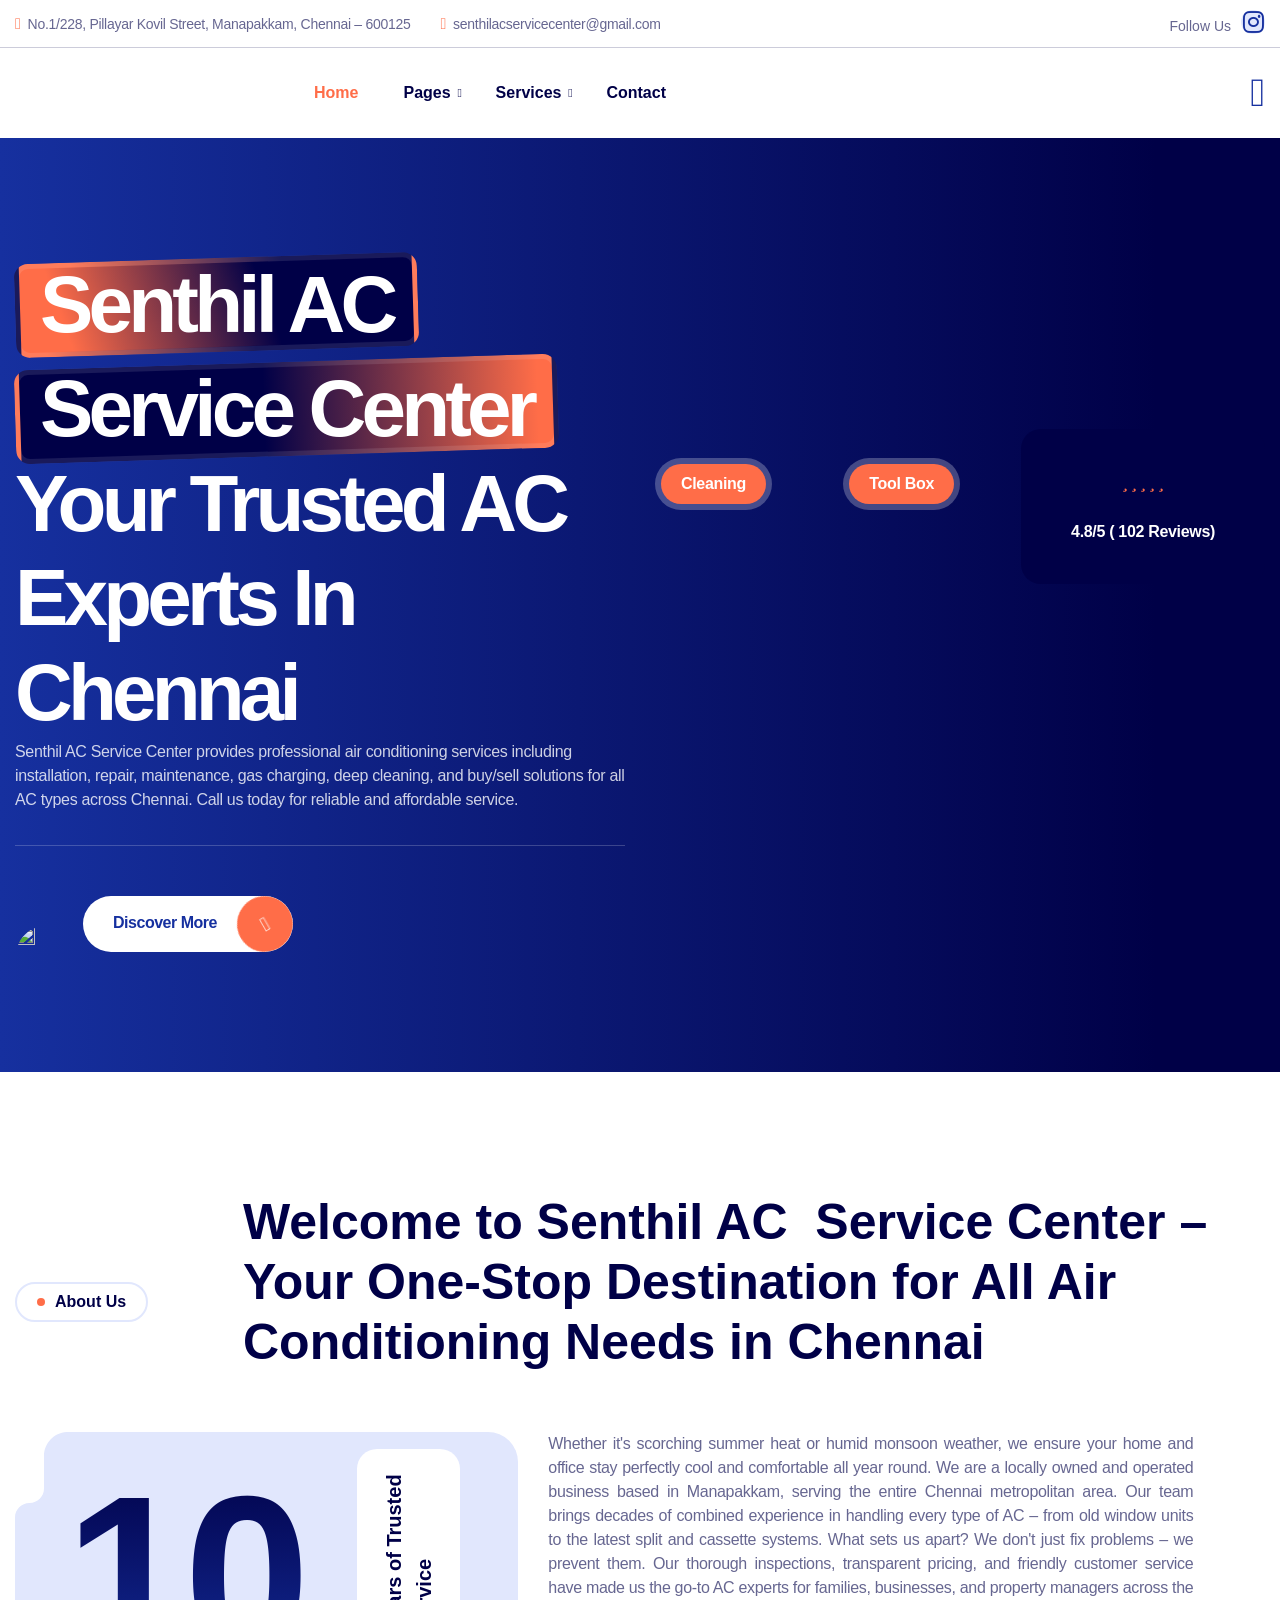
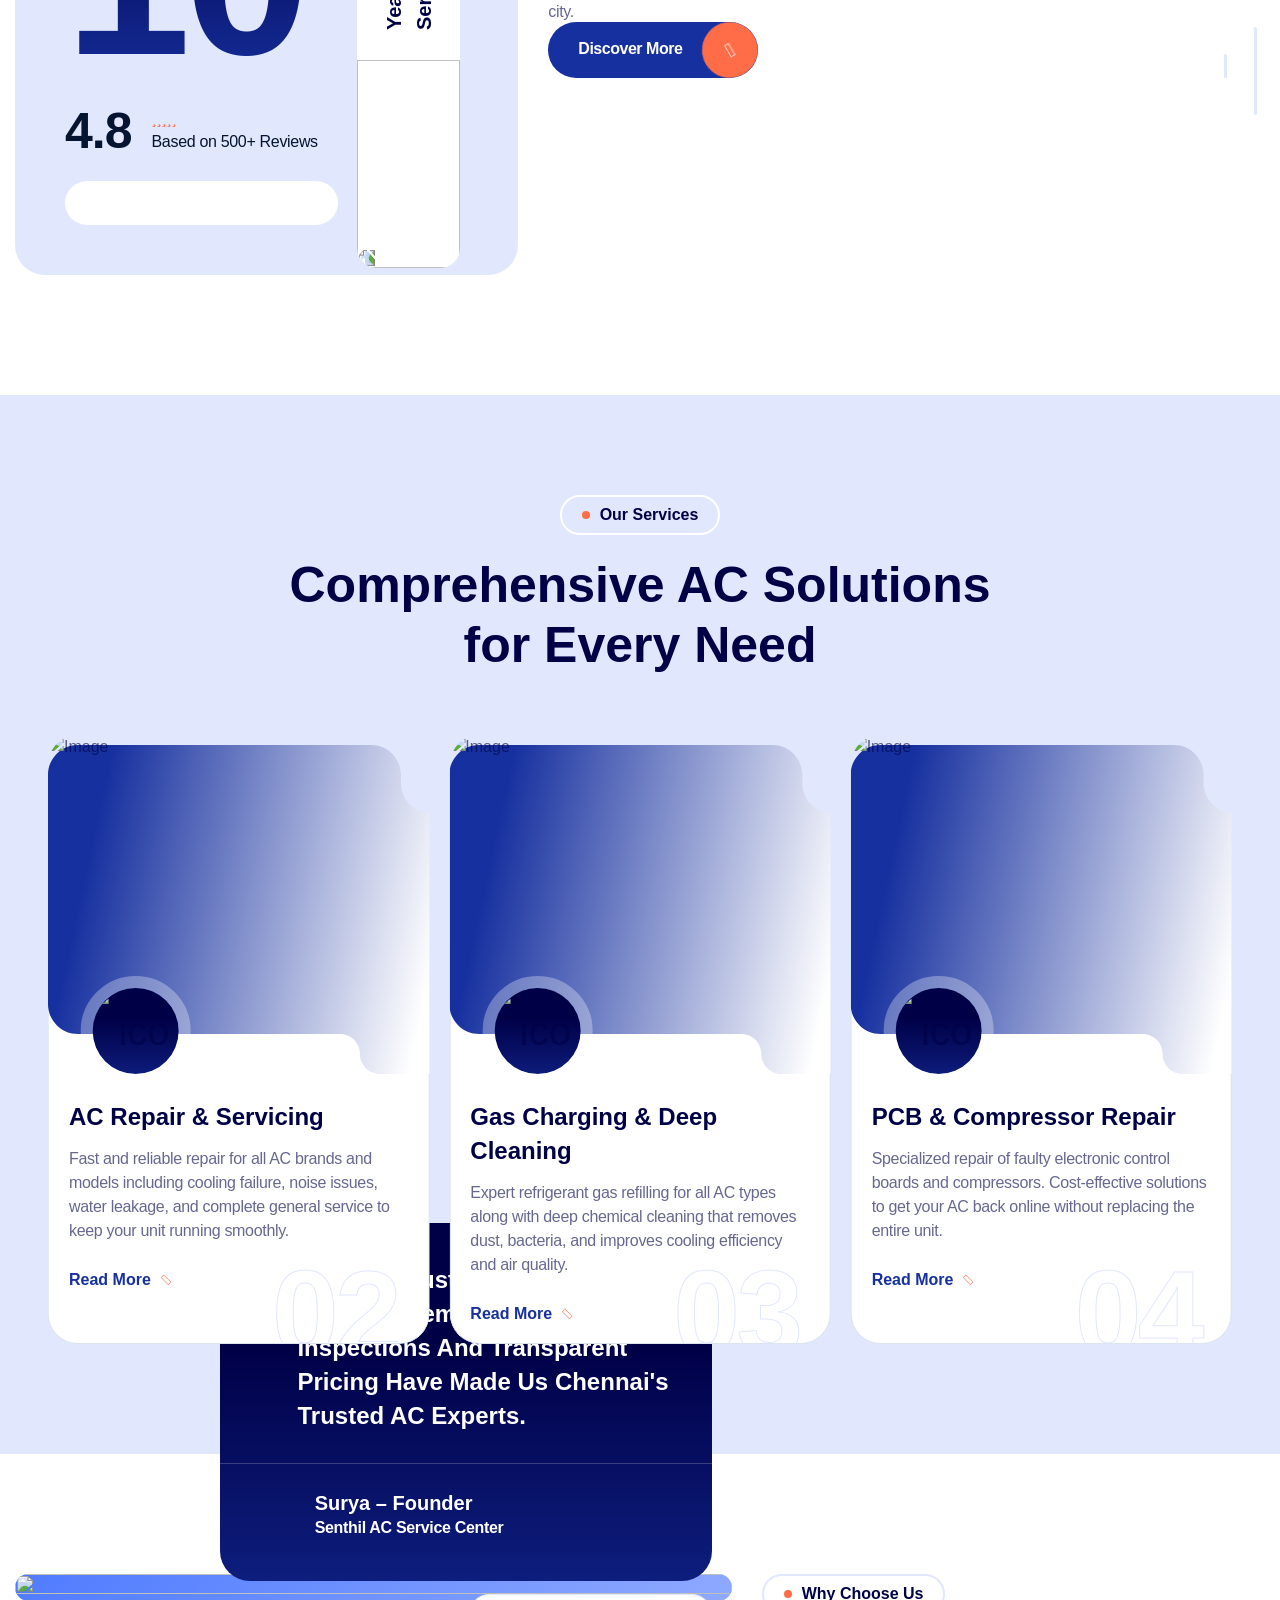
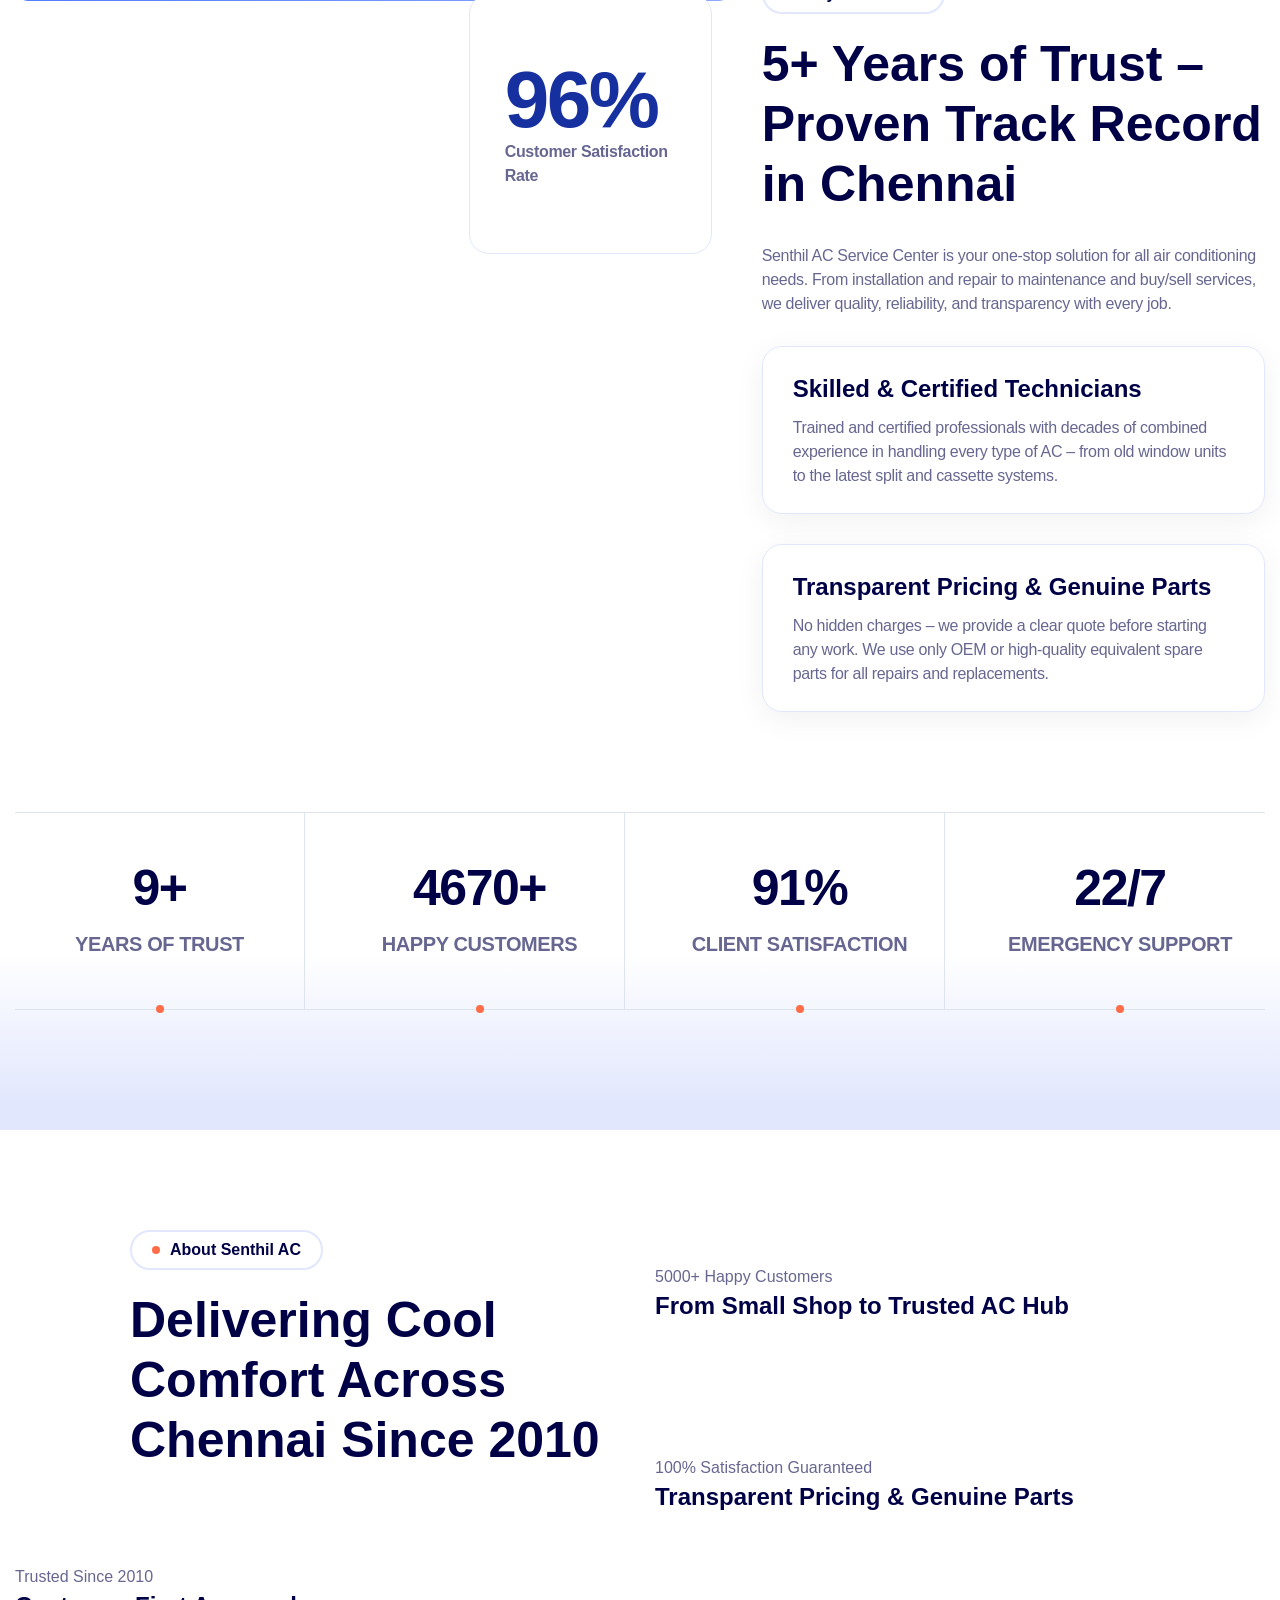
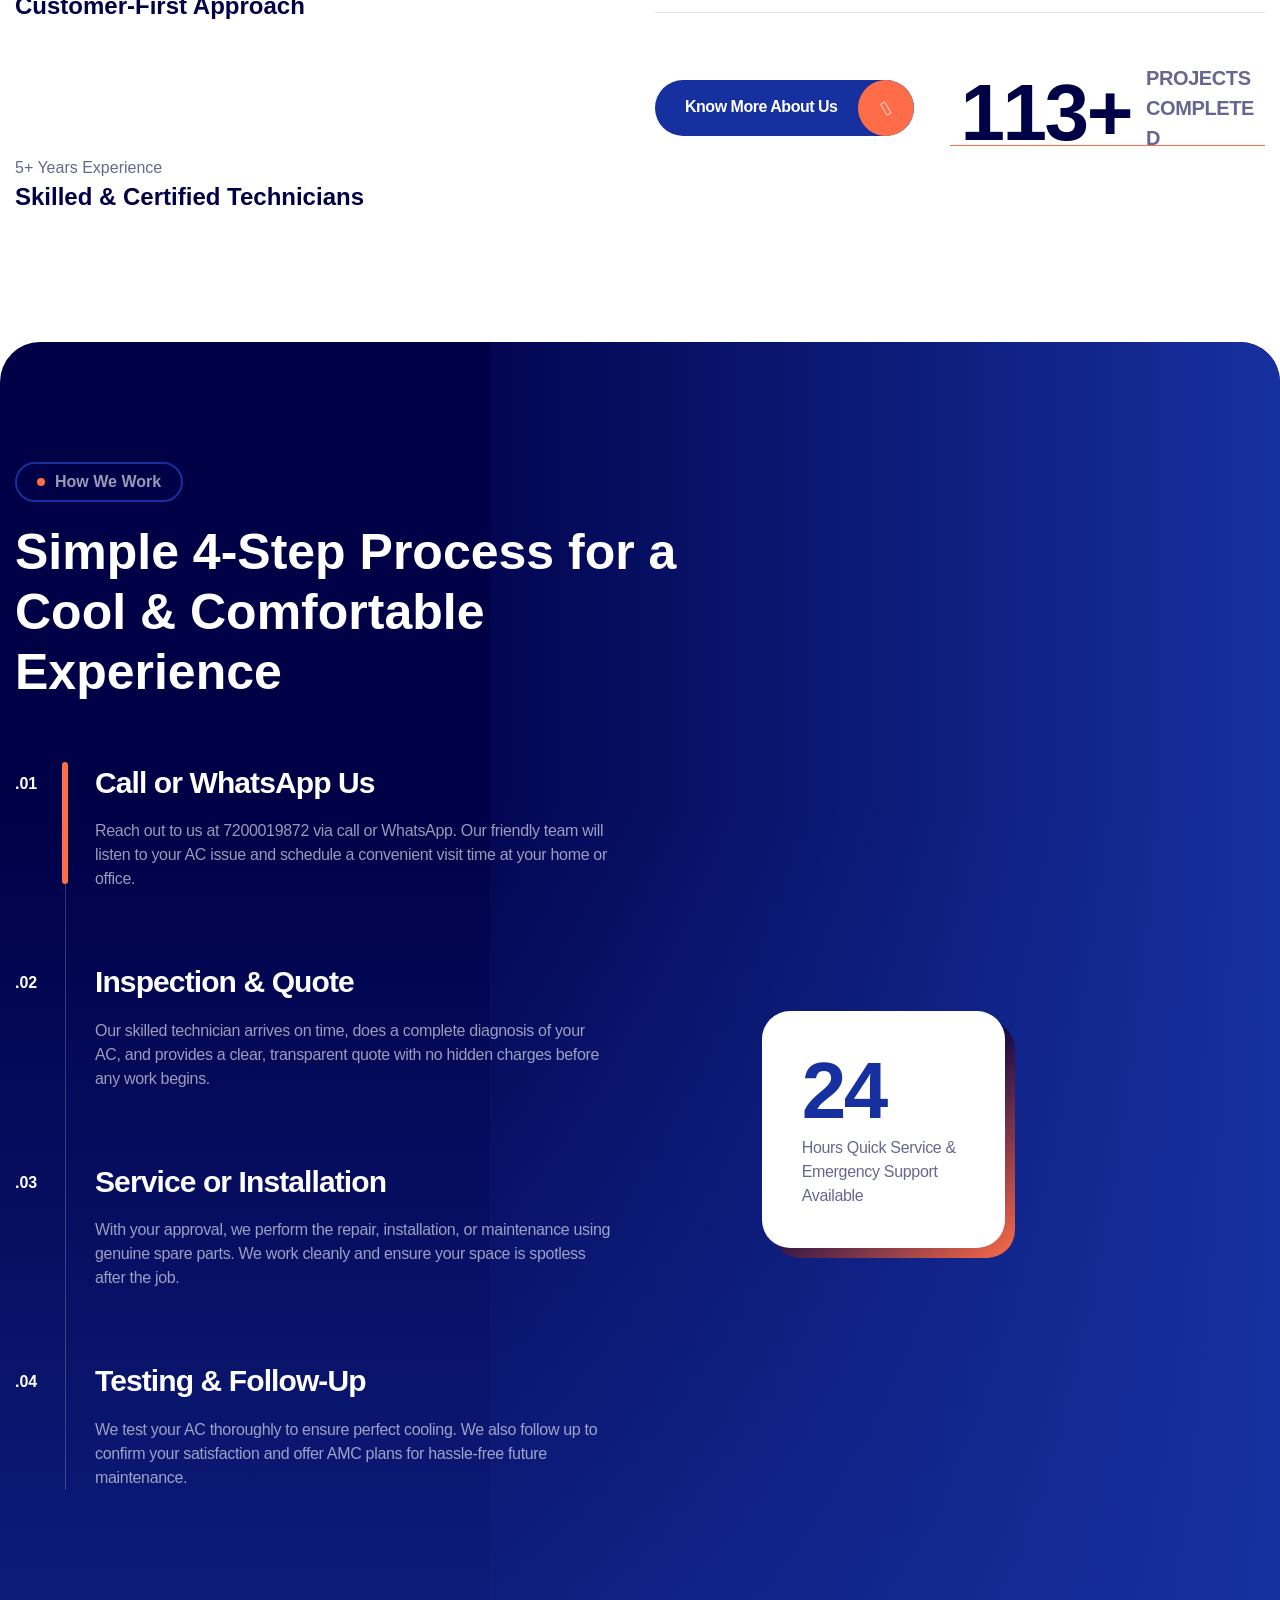
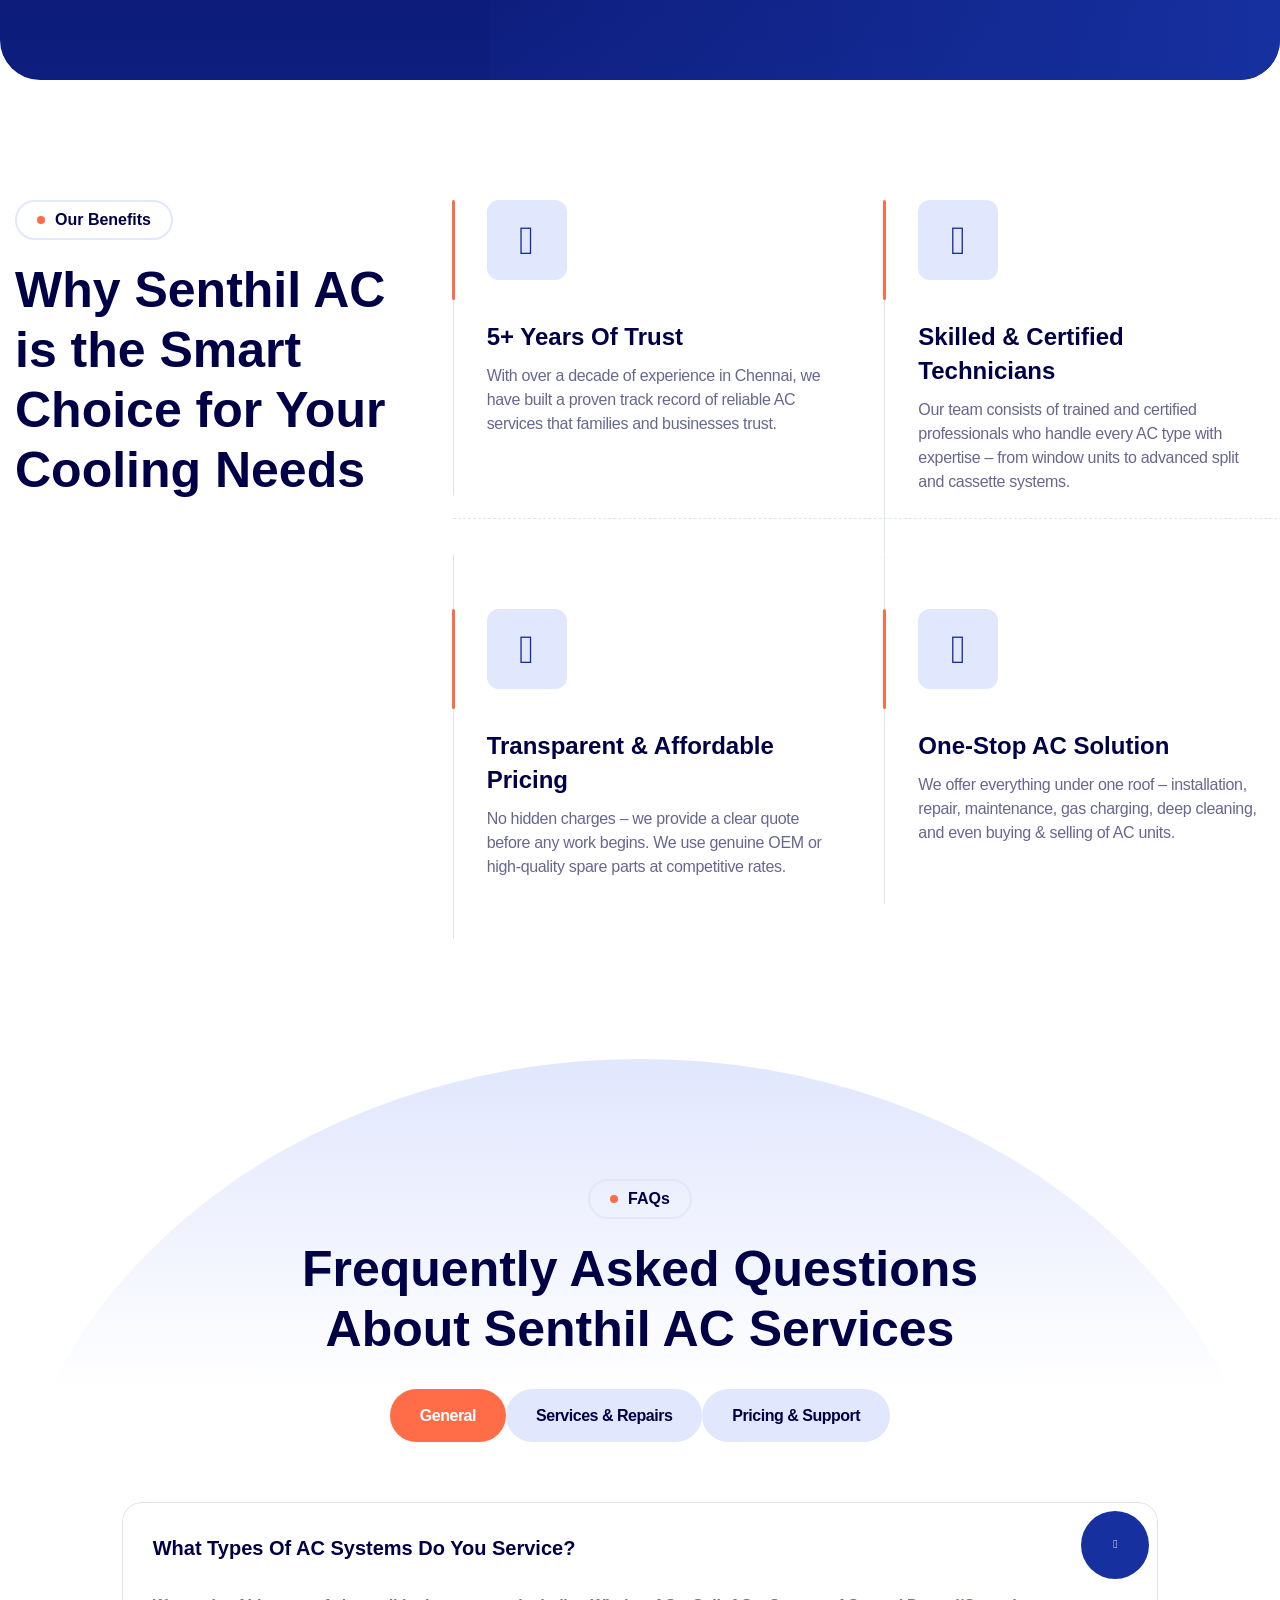
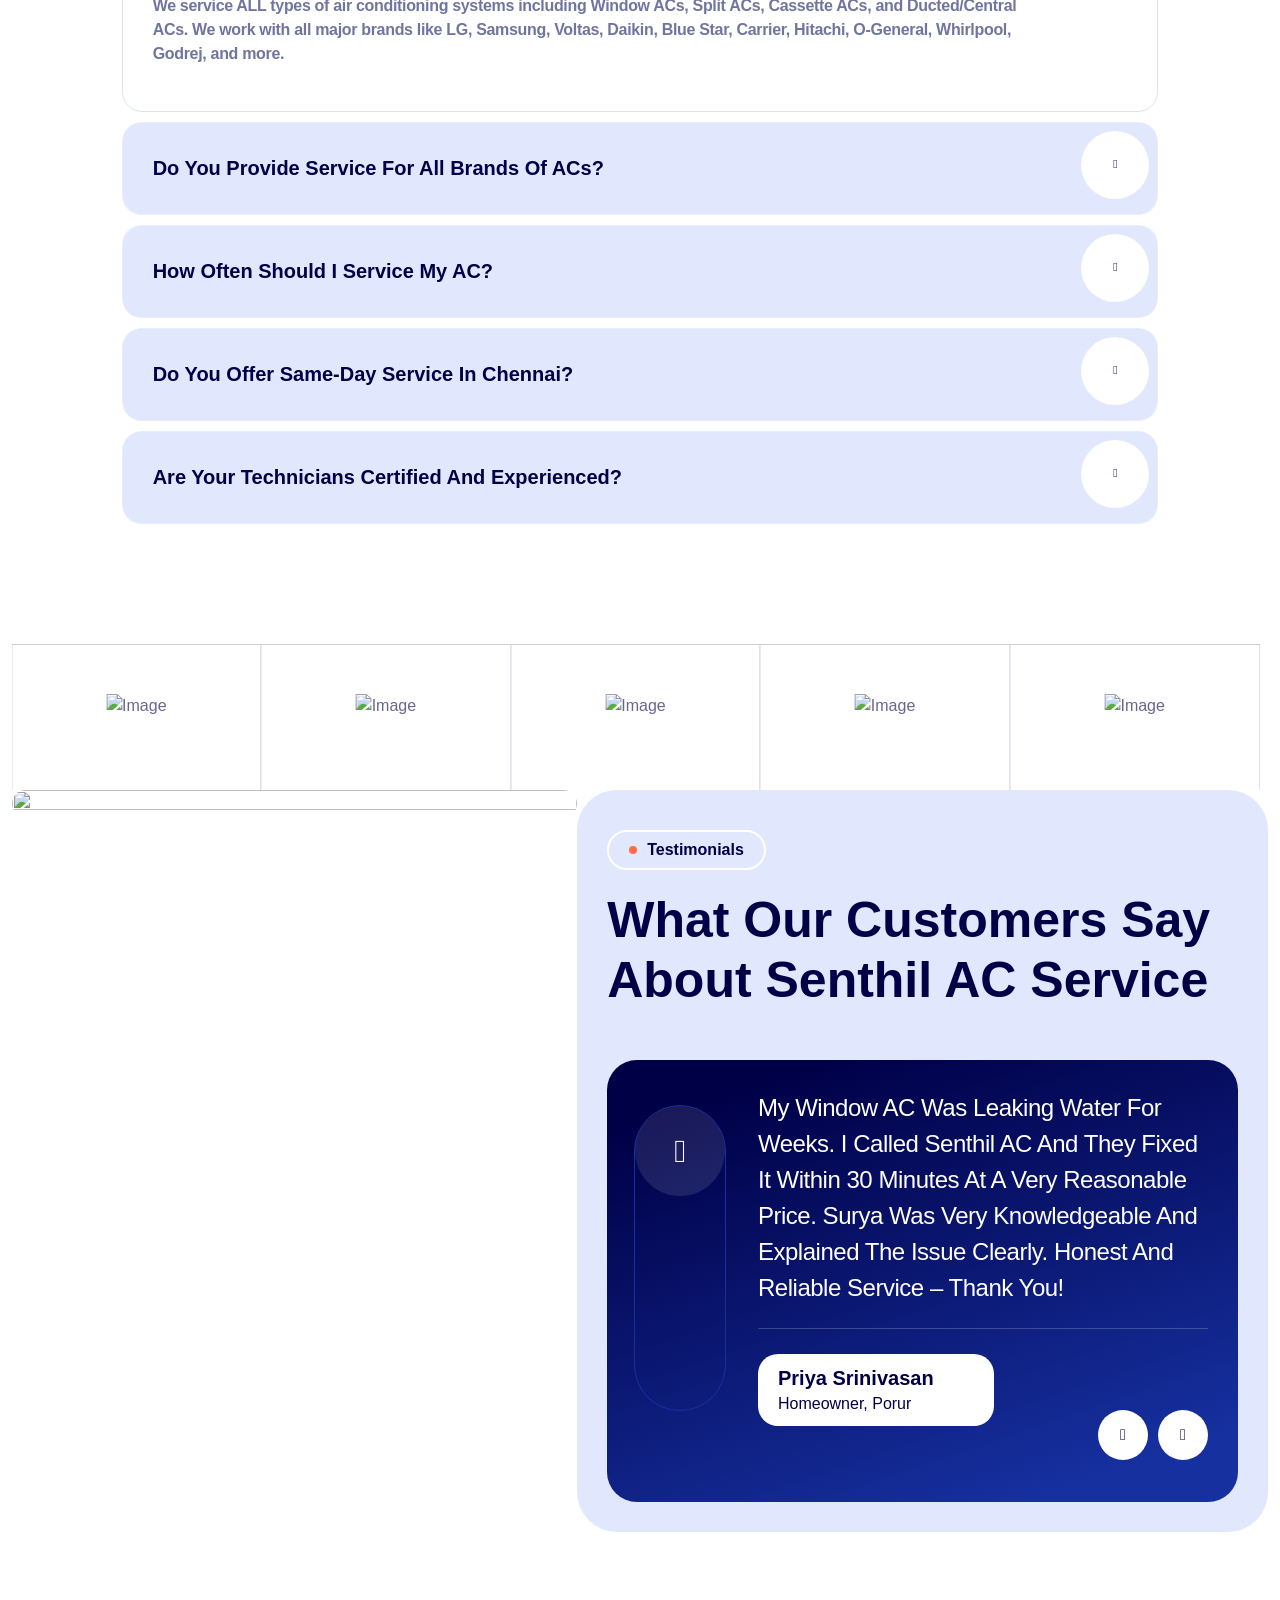
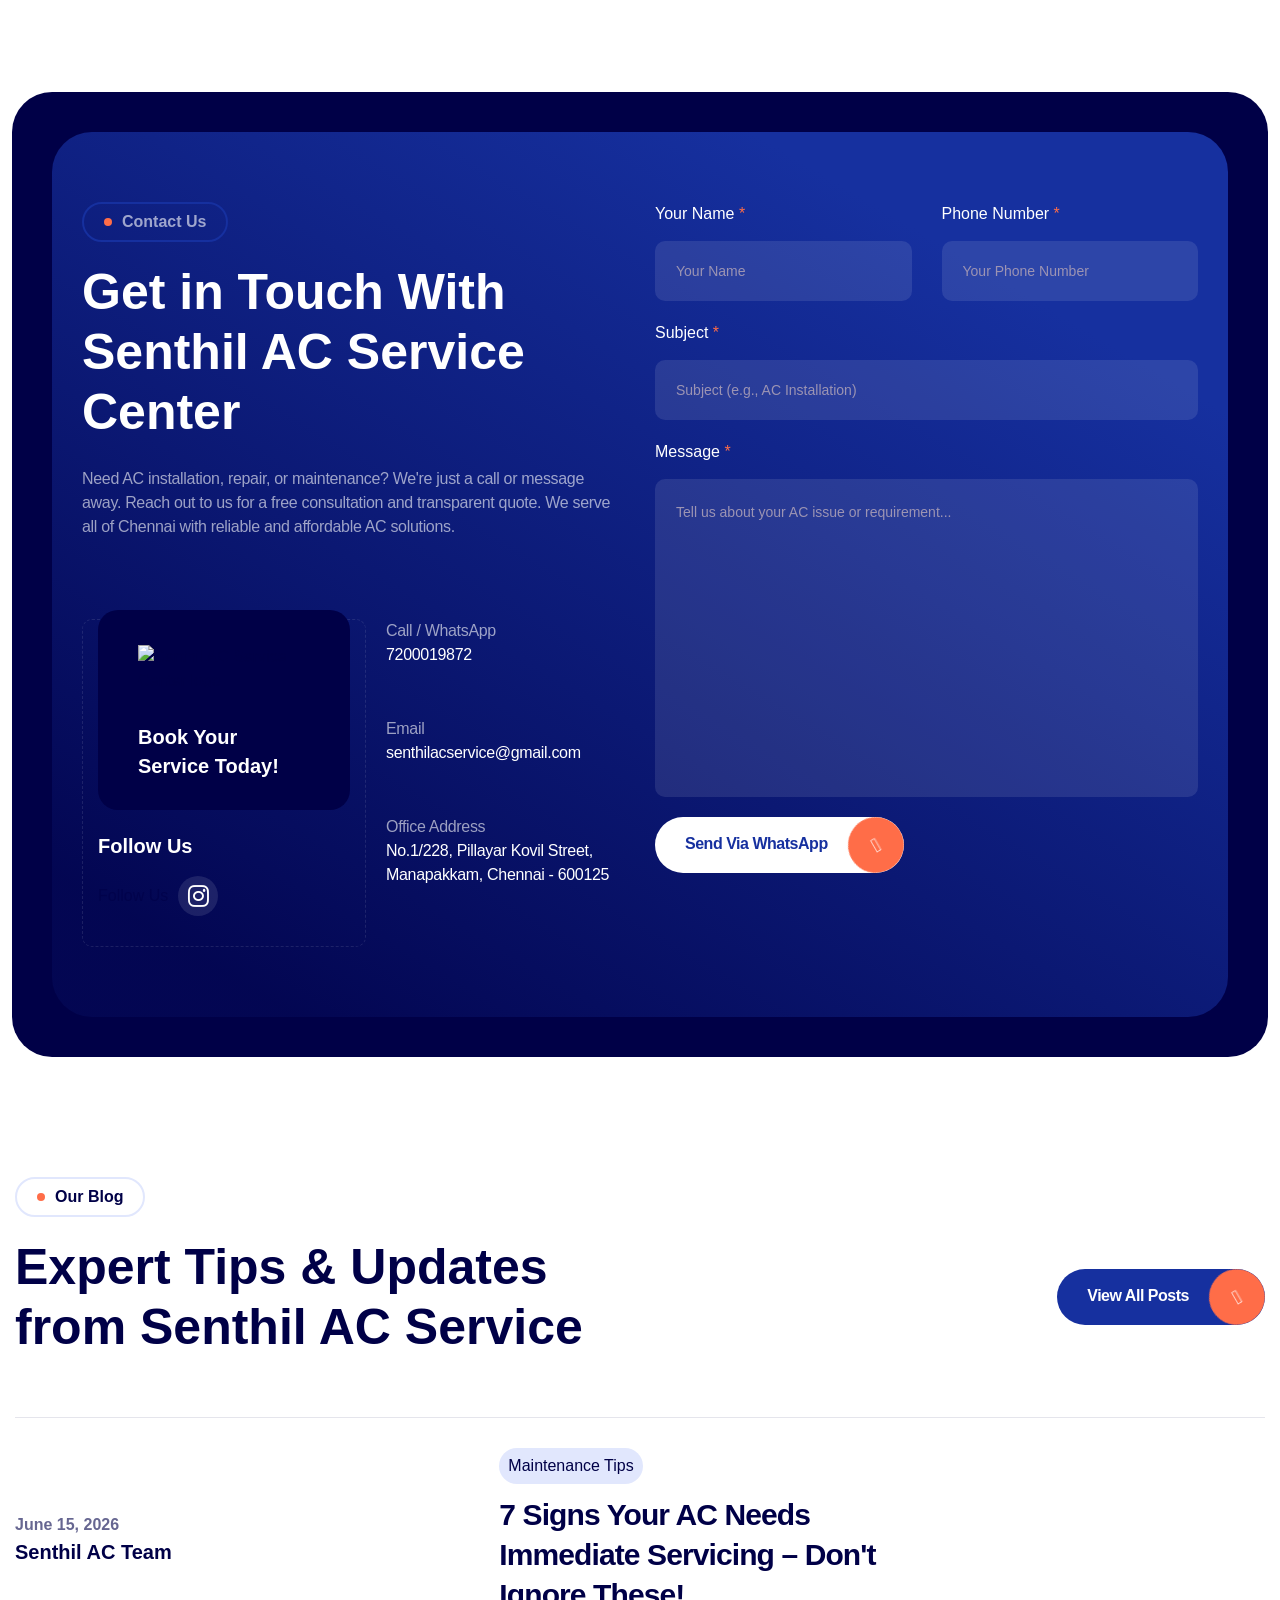
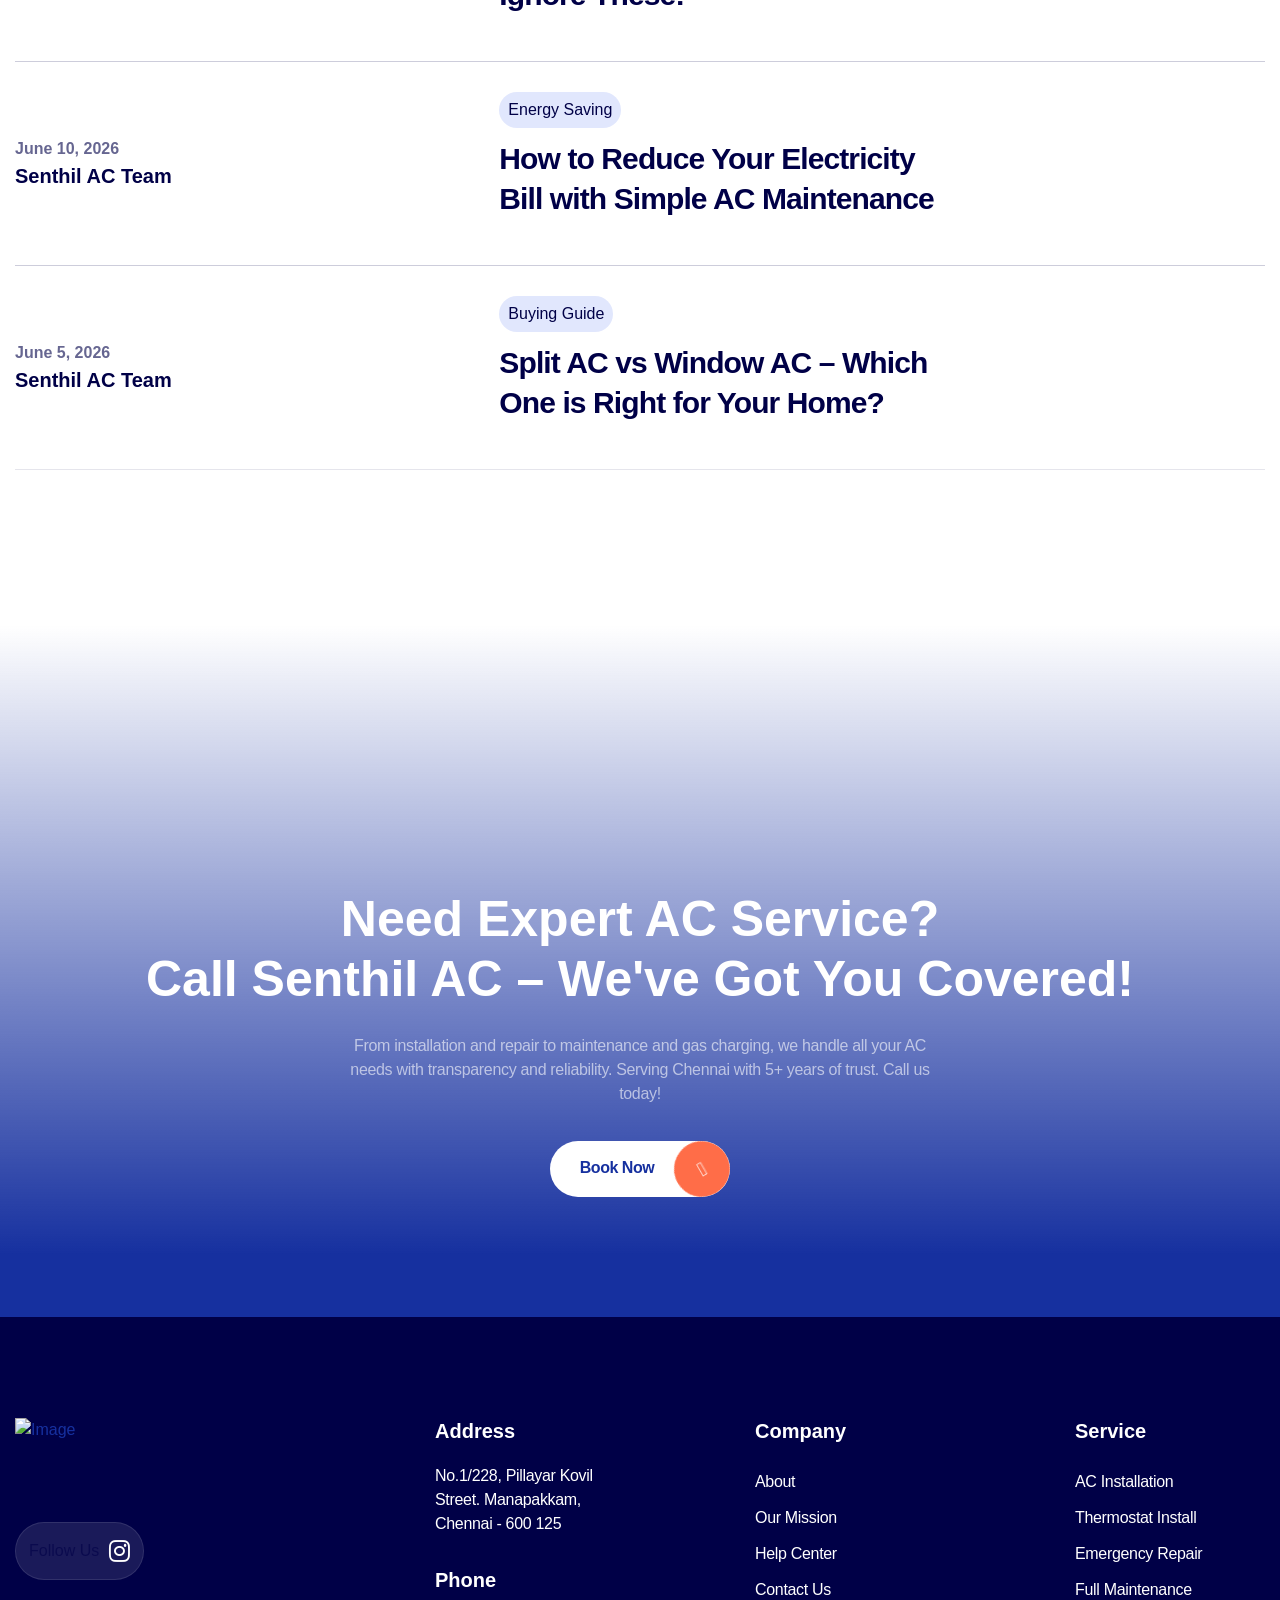
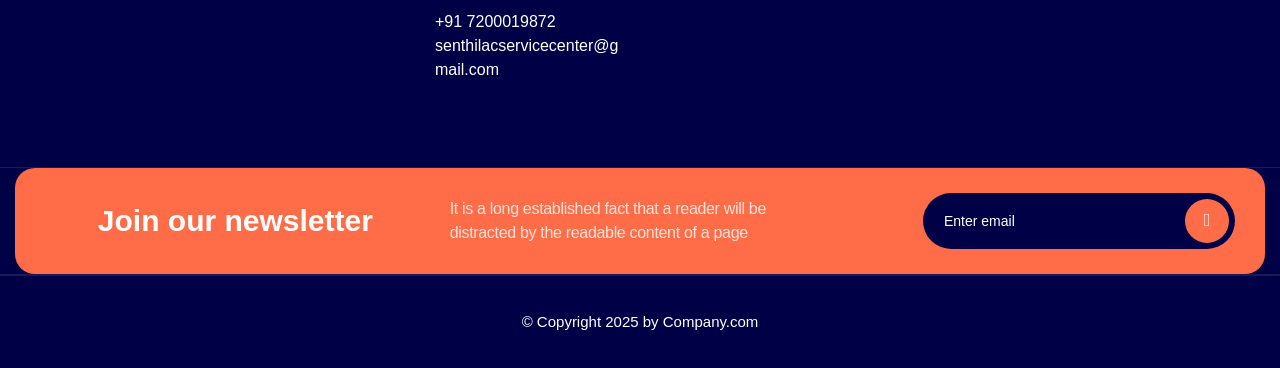
==== index.html @ 289fe0e9 "Add files via upload" ====
﻿<!DOCTYPE html>
<html lang="en">
<head>
<meta charset="utf-8">
<!-- ==================== TITLE ==================== -->
<title>Senthil AC Service Center – AC Installation, Repair & Maintenance in Chennai</title>

<!-- ==================== META TAGS ==================== -->

<!-- Primary Meta Tags -->
<meta name="title" content="Senthil AC Service Center – AC Installation, Repair & Maintenance in Chennai">
<meta name="description" content="Senthil AC Service Center offers professional AC installation, repair, maintenance, gas charging, deep cleaning, and buy/sell services in Chennai. Call 7200019872 for reliable and affordable AC solutions.">
<meta name="keywords" content="AC service Chennai, AC repair Chennai, AC installation Chennai, AC maintenance, gas charging, split AC service, window AC service, Senthil AC, Manapakkam AC service, AC repair near me">
<meta name="robots" content="index, follow">
<meta name="language" content="English">
<meta name="revisit-after" content="7 days">
<meta name="author" content="Senthil AC Service Center">
<meta name="copyright" content="Senthil AC Service Center">
<meta name="viewport" content="width=device-width, initial-scale=1.0">

<!-- ==================== OPEN GRAPH (OG) TAGS ==================== -->
<meta property="og:title" content="Senthil AC Service Center – Trusted AC Services in Chennai">
<meta property="og:description" content="Professional AC installation, repair, maintenance, gas charging, and deep cleaning services in Chennai. 5+ years of trust. Call 7200019872.">
<meta property="og:type" content="website">
<meta property="og:url" content="https://www.senthilacservice.com/">
<meta property="og:image" content="https://www.senthilacservice.com/images/og-image.jpg">
<meta property="og:site_name" content="Senthil AC Service Center">
<meta property="og:locale" content="en_IN">

<!-- ==================== TWITTER CARD TAGS ==================== -->
<meta name="twitter:card" content="summary_large_image">
<meta name="twitter:title" content="Senthil AC Service Center – Trusted AC Services in Chennai">
<meta name="twitter:description" content="Professional AC installation, repair, maintenance, gas charging, and deep cleaning services in Chennai. Call 7200019872.">
<meta name="twitter:image" content="https://www.senthilacservice.com/images/og-image.jpg">

<!-- ==================== GEO TAGS (Local SEO) ==================== -->
<meta name="geo.region" content="IN-TN">
<meta name="geo.placename" content="Chennai">
<meta name="geo.position" content="13.0827;80.2707">
<meta name="ICBM" content="13.0827, 80.2707">

<!-- ==================== ADDITIONAL SEO TAGS ==================== -->
<meta name="format-detection" content="telephone=yes">
<link rel="canonical" href="https://www.senthilacservice.com/">
<!-- Stylesheets -->
<link href="css/bootstrap.min.css" rel="stylesheet">
<link href="css/style.css" rel="stylesheet">
<link rel="shortcut icon" href="images/favicon.png" type="image/x-icon">
<link rel="icon" href="images/favicon.png" type="image/x-icon">

<!-- Responsive -->
<meta http-equiv="X-UA-Compatible" content="IE=edge">
<meta name="viewport" content="width=device-width, initial-scale=1.0">

</head>

<body>

<div class="page-wrapper">

  <!-- Preloader -->
  <div class="preloader"></div>

  <!-- Main Header-->
  <header class="main-header header-style-one style-one">
    <!-- Header Top -->
    <div class="header-top">
      <div class="inner-container xl-container">
        <div class="top-left">
          <!-- Info List -->
          <ul class="list-style-one">
            <li><i class="fa fa-map-marker"></i> No.1/228, Pillayar Kovil Street, Manapakkam, Chennai – 600125
</li>
            <li><i class="fa fa-envelope"></i> <a><span>senthilacservicecenter@gmail.com</span></a></li>
          </ul>
        </div>

        <div class="top-right">
          <ul class="social-icon-one">
            <li>Visit Our Social Pages:</li>
            <li><a href="#"><span class="fab fa-x-twitter"></span></a></li>
            <li><a href="#"><span class="fab fa-facebook-f"></span></a></li>
            <li><a href="#"><span class="fab fa-pinterest-p"></span></a></li>
            <li><a href="#"><span class="fab fa-youtube"></span></a></li>
          </ul>
        </div>
      </div>
    </div>
    <!-- Header Top -->

    <!-- Header Lower -->
    <div class="header-lower">
      <div class="xl-container">
        <!-- Main box -->
        <div class="main-box">
          <div class="logo-box">
            <div class="logo"><a href="index.html"><img src="images/logo.png" alt=""></a></div>
          </div>

          <!--Nav Box-->
          <div class="nav-outer">

            <nav class="nav main-menu">
              <ul class="navigation">
                <li class="current"><a href="index.html">Home</a></li>
                <li class="dropdown"><a href="#">Pages</a>
                  <ul>
                    <li><a href="page-about.html">About</a></li>
                     <li><a href="page-faq.html">FAQ</a></li>
                    <li><a href="page-404.html">Page 404</a></li>
                  </ul>
                </li>
                <li class="dropdown"><a href="#">Services</a>
                  <ul>
                    <li><a href="page-services.html">Services</a></li>
                    <li><a href="page-service-details.html">Services Details</a></li>
                  </ul>
                </li>
                <li><a href="page-contact.html">Contact</a></li>
              </ul>
            </nav>
            <!-- Main Menu End-->

            <div class="outer-box">
            
              <a class="theme-btn btn-style-three" href="page-contact.html"><span class="btn-title"><i class="fa fa-headset"></i> Call: 7200019872 </span></a>
              <a class="theme-btn btn-style-three home-booking-cta" href="page-contact.html"><span class="btn-title"><i class="fa fa-calendar-check"></i> Book Your Service</span></a>
              <!-- Mobile Nav toggler -->
              <div class="mobile-nav-toggler"><i class="lnr-icon-bars"></i></div>
            </div>
          </div>
        </div>
      </div>
    </div>
    <!-- End Header Lower -->

    <!-- Mobile Menu  -->
    <div class="mobile-menu">
      <div class="menu-backdrop"></div>

      <!--Here Menu Will Come Automatically Via Javascript / Same Menu as in Header-->
      <nav class="menu-box">
        <div class="upper-box">
          <div class="nav-logo"><a href="index.html"><img src="images/logo-2.png" alt=""></a></div>
          <div class="close-btn"><i class="icon fa fa-times"></i></div>
        </div>

        <ul class="navigation clearfix">
          <!--Keep This Empty / Menu will come through Javascript-->
        </ul>
       <ul class="contact-list-one">
  <li>
    <!-- Contact Info Box -->
    <div class="contact-info-box">
      <i class="icon lnr-icon-phone-handset"></i>
      <span class="title">Call / WhatsApp</span>
      <a href="tel:+917200019872">+91 72000 19872</a>
    </div>
  </li>

  <li>
    <!-- Contact Info Box -->
    <div class="contact-info-box">
      <span class="icon lnr-icon-envelope1"></span>
      <span class="title">Contact Us</span>
      <a href="mailto:senthilacservicecenter@gmail.com">senthilacservicecenter@gmail.com</a>
    </div>
  </li>

  <li>
    <!-- Contact Info Box -->
    <div class="contact-info-box">
      <span class="icon lnr-icon-map-marker"></span>
      <span class="title">Location</span>
      No.1/228, Pillayar Kovil Street, Manapakkam, Chennai – 600125
    </div>
  </li>

  <li>
    <!-- Contact Info Box -->
    <div class="contact-info-box">
      <span class="icon lnr-icon-clock"></span>
      <span class="title">Business Hours</span>
      Monday - Sunday 9:00 AM - 9:00 PM
    </div>
  </li>
  

</ul>


        <ul class="social-links">
          <li><a href="#"><i class="fab fa-facebook-f"></i></a></li>
          <li><a href="#"><i class="fa fa-x"></i></a></li>
          <li><a href="#"><i class="fab fa-pinterest"></i></a></li>
          <li><a href="#"><i class="fab fa-instagram"></i></a></li>
        </ul>
      </nav>
    </div><!-- End Mobile Menu -->

    <!-- Header Search -->
    <div class="search-popup">
      <span class="search-back-drop"></span>
      <button class="close-search"><span class="fa fa-times"></span></button>

      <div class="search-inner">
        <form method="post" action="index.html">
          <div class="form-group">
            <input type="search" name="search-field" value="" placeholder="Search..." required="">
            <button type="submit"><i class="fa fa-search"></i></button>
          </div>
        </form>
      </div>
    </div>
    <!-- End Header Search -->

    <!-- Sticky Header  -->
    <div class="sticky-header">
      <div class="auto-container">
        <div class="inner-container">
          <!--Logo-->
          <div class="logo">
            <a href="index.html"><img src="images/logo.png" alt=""></a>
          </div>

          <!--Right Col-->
          <div class="nav-outer">
            <!-- Main Menu -->
            <nav class="main-menu">
              <div class="navbar-collapse show collapse clearfix">
                <ul class="navigation clearfix">
                  <!--Keep This Empty / Menu will come through Javascript-->
                </ul>
              </div>
            </nav><!-- Main Menu End-->

            <!--Mobile Navigation Toggler-->
            <div class="mobile-nav-toggler"><span class="icon lnr-icon-bars"></span></div>
          </div>
        </div>
      </div>
    </div><!-- End Sticky Menu -->
  </header>
  <!--End Main Header -->

  <!-- start Banner Section One -->
 <section class="banner-section pt-120 pb-120">
    <div class="xl-container">
      <div class="row">
        <div class="col-xl-6">
          <div class="content-column">
            <div class="banner-title wow fadeInUp">
              <span>Senthil AC</span>
              <span>Service Center</span>
              Your Trusted AC Experts in Chennai
            </div>
            <div class="banner-text wow fadeInUp" data-wow-delay="200ms" data-wow-duration="1500ms">Senthil AC Service Center provides professional air conditioning services including installation, repair, maintenance, gas charging, deep cleaning, and buy/sell solutions for all AC types across Chennai. Call us today for reliable and affordable service.</div>
            <div class="banner-bottom-box wow fadeInUp" data-wow-delay="400ms" data-wow-duration="1500ms">
              <div class="banner-clip-img bounce-x"><img src="images/resource/banner-img-1.jpg" alt=""></div>
              <a class="theme-btn btn-style-two mt-4 mt-sm-0 ms-sm-5" href="page-about.html"><span class="btn-title">Discover More</span> <i class="icon fa-classic fa-regular fa-arrow-right"></i></a>
            </div>
          </div>
        </div>
        <div class="col-xl-6">
          <div class="image-column">
            <div class="image-pattern"></div>
            <div class="object-1 bounce-y"><span>Cleaning</span></div>
            <div class="video-reivew-box">
              <div class="content-box">
                <div class="review">
                  <i class="fa-sharp fa-solid fa-star"></i>
                  <i class="fa-sharp fa-solid fa-star"></i>
                  <i class="fa-sharp fa-solid fa-star"></i>
                  <i class="fa-sharp fa-solid fa-star"></i>
                  <i class="fa-sharp fa-solid fa-star"></i>
                </div>
                <img class="my-2" src="images/resource/review-brand.png" alt="">
                <div class="text">4.8/5 ( 102 Reviews)</div>
              </div>
              <div class="image-box">
                <img src="images/resource/banner-video-img.jpg" alt="">
                <a href="https://www.youtube.com/watch?v=Fvae8nxzVz4" class="play-now" data-fancybox="gallery" data-caption=""><i class="icon fa fa-play" aria-hidden="true"></i><span class="ripple"></span></a>
              </div>
            </div>
            <div class="object-2 bounce-y"><span>Tool Box</span></div>
          </div>
        </div>
      </div>
    </div>
  </section>
  <!-- End Banner Section One -->

  <!-- Start About Section One -->
  <section class="about-section pt-120 pb-120">
    <div class="auto-container">
      <div class="d-xl-flex align-items-center justify-content-between">
        <div class="sec-title mb-0 wow fadeInUp" data-wow-delay="100ms" data-wow-duration="1500ms">
          <div class="subtitle"><span class="dot"></span> About Us</div>
        </div>
        <div class="sec-title wow fadeInUp" data-wow-delay="200ms" data-wow-duration="1500ms">
          <h2 class="title">Welcome to Senthil AC <span class="image-1"><img src="images/resource/about1-title.jpg" alt=""></span> Service Center – Your One-Stop Destination for All Air Conditioning Needs in Chennai</h2>
        </div>
      </div>
      <div class="row">
        <div class="col-xl-5 col-lg-6 wow fadeInUp content-column" data-wow-delay="300ms" data-wow-duration="1500ms">
          <div class="content-box mb-5 mb-xl-0">
            <div class="content-wrapper">
              <div class="large-count">10</div>
              <div class="review-box">
                <div class="ttl-review">4.8</div>
                <div class="rvew-info">
                  <div class="stars">
                    <i class="fa-sharp fa-solid fa-star"></i>
                    <i class="fa-sharp fa-solid fa-star"></i>
                    <i class="fa-sharp fa-solid fa-star"></i>
                    <i class="fa-sharp fa-solid fa-star"></i>
                    <i class="fa-sharp fa-solid fa-star"></i>
                  </div>
                  <div class="text">Based on 500+ Reviews</div>
                </div>
              </div>
              <div class="authors-box">
                <img src="images/resource/author-1.jpg" alt="">
                <img src="images/resource/author-2.jpg" alt="">
                <img src="images/resource/author-3.jpg" alt="">
                <img src="images/resource/author-4.jpg" alt="">
                <img src="images/resource/author-5.jpg" alt="">
                <img src="images/resource/author-plus.png" alt="">
              </div>
              <div class="year-box">
                <img src="images/resource/about1-year-img.jpg" alt="">
                <h5 class="title">Years of Trusted Service</h5>
              </div>
            </div>
          </div>
        </div>
       
        <div class="col-lg-7">
          <div class="image-content-2 wow fadeInUp" data-wow-delay="500ms" data-wow-duration="1500ms">
            <div class="text" style="text-align: justify;">Whether it's scorching summer heat or humid monsoon weather, we ensure your home and office stay perfectly cool and comfortable all year round. We are a locally owned and operated business based in Manapakkam, serving the entire Chennai metropolitan area. Our team brings decades of combined experience in handling every type of AC – from old window units to the latest split and cassette systems. What sets us apart? We don't just fix problems – we prevent them. Our thorough inspections, transparent pricing, and friendly customer service have made us the go-to AC experts for families, businesses, and property managers across the city.</div>
            <div class="img-contnt-wrapper">
              <div class="masking-img">
                <img src="images/resource/about1-img-1.jpg" style="width: 100%;" alt="">
              </div>
              <a class="theme-btn btn-style-one" href="page-about.html"><span class="btn-title">Discover More</span> <i class="icon fa-classic fa-regular fa-arrow-right"></i></a>
            </div>
          </div>
        </div>
      </div>
    </div>
  </section>
  <!-- End About Section One -->
  <!-- start Service Section One -->
<section class="service-section pt-100 pb-100">
    <div class="container-fluid px-xl-5">
      <div class="sec-title text-center mx-auto wow fadeInUp">
        <div class="subtitle light"><span class="dot"></span> Our Services</div>
        <h2 class="title">Comprehensive AC Solutions <br> for Every Need</h2>
      </div>
      <div class="row">
        <div class="col-lg-12">
          <div class="swiper service-two-slider">
            <div class="swiper-wrapper">
              <div class="swiper-slide">
                <div class="service-block wow fadeInUp" data-wow-delay="100ms" data-wow-duration="1500ms">
                  <div class="inner-box">
                    <div class="image-box">
                      <div class="bg-gradient-shape"></div>
                      <figure class="image"><img src="images/resource/service1-1.jpg" alt="Image"></figure>
                      <div class="icon-box"><img class="icon-img" src="images/icons/service-icon1.png" alt="icon"></div>
                    </div>
                    <div class="content-box">
                      <h4 class="title"><a href="page-service-details.html?service=installation">AC Installation</a></h4>
                      <div class="text">Professional installation for all types of split, window, and cassette ACs with proper sizing, mounting, and electrical connections for maximum efficiency.</div>
                      <a href="page-service-details.html?service=installation" class="btn-more">Read More <i class="fa-solid fa-arrow-right ms-2"></i></a>
                      <div class="count">01</div>
                    </div>
                  </div>
                </div>
              </div>
              <div class="swiper-slide">
                <div class="service-block wow fadeInUp" data-wow-delay="200ms" data-wow-duration="1500ms">
                  <div class="inner-box">
                    <div class="image-box">
                      <div class="bg-gradient-shape"></div>
                      <figure class="image"><img src="images/resource/service1-2.jpg" alt="Image"></figure>
                      <div class="icon-box"><img class="icon-img" src="images/icons/service-icon1.png" alt="icon"></div>
                    </div>
                    <div class="content-box">
                      <h4 class="title"><a href="page-service-details.html?service=repair">AC Repair &amp; Servicing</a></h4>
                      <div class="text">Fast and reliable repair for all AC brands and models including cooling failure, noise issues, water leakage, and complete general service to keep your unit running smoothly.</div>
                      <a href="page-service-details.html?service=repair" class="btn-more">Read More <i class="fa-solid fa-arrow-right ms-2"></i></a>
                      <div class="count">02</div>
                    </div>
                  </div>
                </div>
              </div>
              <div class="swiper-slide">
                <div class="service-block wow fadeInUp" data-wow-delay="300ms" data-wow-duration="1500">
                  <div class="inner-box">
                    <div class="image-box">
                      <div class="bg-gradient-shape"></div>
                      <figure class="image"><img src="images/resource/service1-3.jpg" alt="Image"></figure>
                      <div class="icon-box"><img class="icon-img" src="images/icons/service-icon1.png" alt="icon"></div>
                    </div>
                    <div class="content-box">
                      <h4 class="title"><a href="page-service-details.html?service=cleaning">Gas Charging &amp; Deep Cleaning</a></h4>
                      <div class="text">Expert refrigerant gas refilling for all AC types along with deep chemical cleaning that removes dust, bacteria, and improves cooling efficiency and air quality.</div>
                      <a href="page-service-details.html?service=cleaning" class="btn-more">Read More <i class="fa-solid fa-arrow-right ms-2"></i></a>
                      <div class="count">03</div>
                    </div>
                  </div>
                </div>
              </div>
              <div class="swiper-slide">
                <div class="service-block wow fadeInUp" data-wow-delay="400ms" data-wow-duration="1500">
                  <div class="inner-box">
                    <div class="image-box">
                      <div class="bg-gradient-shape"></div>
                      <figure class="image"><img src="images/resource/service1-4.jpg" alt="Image"></figure>
                      <div class="icon-box"><img class="icon-img" src="images/icons/service-icon1.png" alt="icon"></div>
                    </div>
                    <div class="content-box">
                      <h4 class="title"><a href="page-service-details.html?service=pcb">PCB &amp; Compressor Repair</a></h4>
                      <div class="text">Specialized repair of faulty electronic control boards and compressors. Cost-effective solutions to get your AC back online without replacing the entire unit.</div>
                      <a href="page-service-details.html?service=pcb" class="btn-more">Read More <i class="fa-solid fa-arrow-right ms-2"></i></a>
                      <div class="count">04</div>
                    </div>
                  </div>
                </div>
              </div>
              <div class="swiper-slide">
                <div class="service-block wow fadeInUp" data-wow-delay="100ms" data-wow-duration="1500">
                  <div class="inner-box">
                    <div class="image-box">
                      <div class="bg-gradient-shape"></div>
                      <figure class="image"><img src="images/resource/service1-5.jpg" alt="Image"></figure>
                      <div class="icon-box"><img class="icon-img" src="images/icons/service-icon1.png" alt="icon"></div>
                    </div>
                    <div class="content-box">
                      <h4 class="title"><a href="page-service-details.html?service=sales">Buy &amp; Sell AC Units</a></h4>
                      <div class="text">We offer quality new ACs at competitive prices with free installation. We also buy used, old, or non-working ACs with fair evaluation and instant cash payment.</div>
                      <a href="page-service-details.html?service=sales" class="btn-more">Read More <i class="fa-solid fa-arrow-right ms-2"></i></a>
                      <div class="count">05</div>
                    </div>
                  </div>
                </div>
              </div>
            </div>
          </div>
        </div>
      </div>
    </div>
  </section>
  <!-- End Service Section One -->

  <!-- start About section Two -->
<!-- start Why Choose Senthil AC Section -->
  <section class="about-section-two pt-120 pb-120">
    <div class="auto-container">
      <div class="row">
        <div class="col-xl-7">
          <div class="about1-image2-column">
            <div class="counter-box wow fadeInUp" data-wow-delay="100ms" data-wow-duration="1500">
              <div class="inner-box count-box">
                <div class="title"><span class="count-text" data-speed="3000" data-stop="98">0</span>%</div>
                <div class="text">Customer Satisfaction Rate</div>
              </div>
            </div>
            <div class="image-box wow fadeInUp">
              <img src="images/resource/about2-img-1.jpg" alt="">
            </div>
            <div class="about-client-info bounce-y">
              <div class="inner-box">
                <div class="details">
                  <div class="icon"><i class="fa-classic fa-solid fa-quote-left"></i></div>
                  <h4 class="title">We don't just fix problems – we prevent them. Our thorough inspections and transparent pricing have made us Chennai's trusted AC experts.</h4>
                </div>
                <div class="info">
                  <h5 class="title">Surya – Founder</h5>
                  <h6 class="desig">Senthil AC Service Center</h6>
                </div>
              </div>
            </div>
          </div>
        </div>
        <div class="col-xl-5 col-lg-8">
          <div class="sec-title mb-30">
            <div class="subtitle wow fadeInUp"><span class="dot"></span> Why Choose Us</div>
            <h2 class="title wow fadeInUp" data-wow-delay="100ms" data-wow-duration="1500">5+ Years of Trust – Proven Track Record in Chennai</h2>
            <div class="text wow fadeInUp" data-wow-delay="200ms" data-wow-duration="1500">Senthil AC Service Center is your one-stop solution for all air conditioning needs. From installation and repair to maintenance and buy/sell services, we deliver quality, reliability, and transparency with every job.</div>
          </div>
          <div class="feature-box wow fadeInUp" data-wow-delay="300ms" data-wow-duration="1500">
            <div class="inner-box">
             
              <div class="info">
                <h4 class="title">Skilled & Certified Technicians</h4>
                <div class="text">Trained and certified professionals with decades of combined experience in handling every type of AC – from old window units to the latest split and cassette systems.</div>
              </div>
            </div>
          </div>
          <div class="feature-box wow fadeInUp" data-wow-delay="400ms" data-wow-duration="1500">
            <div class="inner-box">
             
              <div class="info">
                <h4 class="title">Transparent Pricing & Genuine Parts</h4>
                <div class="text">No hidden charges – we provide a clear quote before starting any work. We use only OEM or high-quality equivalent spare parts for all repairs and replacements.</div>
              </div>
            </div>
          </div>
        </div>
      </div>
    </div>
    <div class="auto-container funfact-section mt-70">
      <div class="outer-box wow fadeInUp">
        <div class="row">
          <div class="funfact-block wow fadeInUp col-lg-3 col-sm-6" data-wow-delay="100ms" data-wow-duration="1500">
            <div class="inner-block">
              <div class="count-box">
                <h2 class="title"><span class="count-text" data-speed="3000" data-stop="10">0</span>+</h2>
                <div class="text">Years of Trust</div>
              </div>
            </div>
          </div>
          <div class="funfact-block wow fadeInUp col-lg-3 col-sm-6" data-wow-delay="200ms" data-wow-duration="1500">
            <div class="inner-block">
              <div class="count-box">
                <h2 class="title"><span class="count-text" data-speed="3000" data-stop="5000">0</span>+</h2>
                <div class="text">Happy Customers</div>
              </div>
            </div>
          </div>
          <div class="funfact-block wow fadeInUp col-lg-3 col-sm-6" data-wow-delay="300ms" data-wow-duration="1500">
            <div class="inner-block">
              <div class="count-box">
                <h2 class="title"><span class="count-text" data-speed="3000" data-stop="98">0</span>%</h2>
                <div class="text">Client Satisfaction</div>
              </div>
            </div>
          </div>
          <div class="funfact-block wow fadeInUp col-lg-3 col-sm-6" data-wow-delay="400ms" data-wow-duration="1500">
            <div class="inner-block">
              <div class="count-box">
                <h2 class="title"><span class="count-text" data-speed="3000" data-stop="24">0</span>/7</h2>
                <div class="text">Emergency Support</div>
              </div>
            </div>
          </div>
        </div>
      </div>
    </div>
  </section>
  <!-- End Why Choose Senthil AC Section -->

  <!-- start About Us section -->
  <section class="project-section-home1 pt-100 pb-30">
    <div class="large-container">
      <div class="row">
        <div class="col-lg-6">
          <div class="sec-title wow fadeInUp">
            <div class="subtitle"><span class="dot"></span> About Senthil AC</div>
            <h2 class="title">Delivering Cool Comfort Across Chennai Since 2010</h2>
          </div>
          <div class="project-block wow fadeInUp" data-wow-delay="100ms" data-wow-duration="1500">
            <div class="inner-box">
              <div class="image-box">
                <figure class="image">
                  <a href="page-about.html">
                    <img src="images/resource/project1-1.jpg" alt="">
                    <img src="images/resource/project1-1.jpg" alt="">
                  </a>
                </figure>
                <div class="category-box">
                  <div class="curved-corner1"></div>
                  <a href="page-mission.html">Our Mission</a>
                  <a href="page-about.html">Quality Service</a>
                  <div class="curved-corner2"></div>
                </div>
              </div>
              <div class="content-box">
                <div class="date">Trusted Since 2010</div>
                <h4 class="title"><a href="page-about.html">Customer-First Approach</a></h4>
              </div>
            </div>
          </div>
          <div class="project-block wow fadeInUp" data-wow-delay="200ms" data-wow-duration="1500">
            <div class="inner-box">
              <div class="image-box">
                <figure class="image">
                  <a href="page-about.html">
                    <img src="images/resource/project1-2.jpg" alt="">
                    <img src="images/resource/project1-2.jpg" alt="">
                  </a>
                </figure>
                <div class="category-box">
                  <div class="curved-corner1"></div>
                  <a href="page-about.html">Our Values</a>
                  <a href="page-about.html">Expertise</a>
                  <div class="curved-corner2"></div>
                </div>
              </div>
              <div class="content-box">
                <div class="date">5+ Years Experience</div>
                <h4 class="title"><a href="page-about.html">Skilled & Certified Technicians</a></h4>
              </div>
            </div>
          </div>
        </div>
        <div class="col-lg-6">
          <div class="project-block wow fadeInUp" data-wow-delay="300ms" data-wow-duration="1500">
            <div class="inner-box">
              <div class="image-box">
                <figure class="image">
                  <a href="page-about.html">
                    <img src="images/resource/project1-3.jpg" alt="">
                    <img src="images/resource/project1-3.jpg" alt="">
                  </a>
                </figure>
                <div class="category-box">
                  <div class="curved-corner1"></div>
                  <a href="page-about.html">Our Story</a>
                  <a href="page-about.html">Commitment</a>
                  <div class="curved-corner2"></div>
                </div>
              </div>
              <div class="content-box">
                <div class="date">5000+ Happy Customers</div>
                <h4 class="title"><a href="page-about.html">From Small Shop to Trusted AC Hub</a></h4>
              </div>
            </div>
          </div>
          <div class="project-block wow fadeInUp" data-wow-delay="400ms" data-wow-duration="1500">
            <div class="inner-box">
              <div class="image-box">
                <figure class="image">
                  <a href="page-about.html">
                    <img src="images/resource/project1-4.jpg" alt="">
                    <img src="images/resource/project1-4.jpg" alt="">
                  </a>
                </figure>
                <div class="category-box">
                  <div class="curved-corner1"></div>
                  <a href="page-about.html">Our Promise</a>
                  <a href="page-about.html">Reliability</a>
                  <div class="curved-corner2"></div>
                </div>
              </div>
              <div class="content-box">
                <div class="date">100% Satisfaction Guaranteed</div>
                <h4 class="title"><a href="page-about.html">Transparent Pricing & Genuine Parts</a></h4>
              </div>
            </div>
          </div>
          <div class="project-bottom wow fadeInUp" data-wow-delay="500ms" data-wow-duration="1500">
            <a class="theme-btn btn-style-one" href="page-about.html"><span class="btn-title">Know More About Us</span> <i class="icon fa-classic fa-regular fa-arrow-right"></i></a>
            <div class="total-project">
              <div class="funfact-block">
                <div class="inner-block before-none py-0 border-0">
                  <div class="count-box">
                    <h2 class="title"><span class="count-text" data-speed="3000" data-stop="130">0</span>+</h2>
                    <div class="text">Projects Completed</div>
                  </div>
                </div>
              </div>
            </div>
          </div>
        </div>
      </div>
    </div>
  </section>
  <!-- End About Us section -->

 <!-- start Process Box Section Two -->
  <section class="process-section pt-0 pb-120">
    <div class="floating-img-1 bounce-y"><img src="images/resource/process-ac2.png" alt=""></div>
    <div class="floating-img-2"><img src="images/resource/process-ac.png" alt=""></div>
    <div class="floating-img-3 bounce-x"><img src="images/resource/process-man.png" alt=""></div>
    <div class="outer-box">
      <div class="auto-container">
        <div class="row">
          <div class="col-lg-7">
            <div class="sec-title light wow fadeInUp" data-wow-delay="100ms" data-wow-duration="1500">
              <div class="subtitle"><span class="dot"></span> How We Work</div>
              <h2 class="title">Simple 4-Step Process for a Cool & Comfortable Experience</h2>
            </div>
            <div class="process-box wow fadeInUp" data-wow-delay="300ms" data-wow-duration="1500">
              <div class="process-wrapper" id="timeline">
                <div class="step active" data-step="1">
                  <div class="count">.01</div>
                  <h3 class="title">Call or WhatsApp Us</h3>
                  <div class="text">Reach out to us at 7200019872 via call or WhatsApp. Our friendly team will listen to your AC issue and schedule a convenient visit time at your home or office.</div>
                </div>
                <div class="step" data-step="2">
                  <div class="count">.02</div>
                  <h3 class="title">Inspection & Quote</h3>
                  <div class="text">Our skilled technician arrives on time, does a complete diagnosis of your AC, and provides a clear, transparent quote with no hidden charges before any work begins.</div>
                </div>
                <div class="step" data-step="3">
                  <div class="count">.03</div>
                  <h3 class="title">Service or Installation</h3>
                  <div class="text">With your approval, we perform the repair, installation, or maintenance using genuine spare parts. We work cleanly and ensure your space is spotless after the job.</div>
                </div>
                <div class="step" data-step="4">
                  <div class="count">.04</div>
                  <h3 class="title">Testing & Follow-Up</h3>
                  <div class="text">We test your AC thoroughly to ensure perfect cooling. We also follow up to confirm your satisfaction and offer AMC plans for hassle-free future maintenance.</div>
                </div>
              </div>
            </div>
          </div>
          <div class="col-lg-5">
            <div class="process-count-box bounce-y">
              <div class="inner-box">
                <div class="count">24 <img src="images/icons/sand-icon.png" alt=""></div>
                <div class="text">Hours Quick Service & Emergency Support Available</div>
              </div>
            </div>
          </div>
        </div>
      </div>
    </div>
  </section>
  <!-- End Process Box Section Two -->

<!-- start Feature Section Two -->
  <section class="feature-section-two pb-120">
    <div class="floating-img bounce-x"><img class="w-100" src="images/icons/benefit-object-img.png" alt=""></div>
    <div class="auto-container">
      <div class="outer-box">
        <div class="row g-0">
          <div class="col-lg-4 col-md-6">
            <div class="sec-title wow fadeInUp" data-wow-delay="100ms" data-wow-duration="1500">
              <div class="subtitle"><span class="dot"></span> Our Benefits</div>
              <h2 class="title">Why Senthil AC is the Smart Choice for Your Cooling Needs</h2>
            </div>
          </div>
          <div class="col-lg-8">
            <div class="row">
              <div class="col-sm-6">
                <div class="feature-box-two wow fadeInUp" data-wow-delay="200ms" data-wow-duration="1500">
                  <div class="inner-box">
                    <div class="icon"><i class="fa-classic fa-regular fa-clock-rotate-left"></i></div>
                    <div class="content-box">
                      <h4 class="title">5+ Years of Trust</h4>
                      <div class="text">With over a decade of experience in Chennai, we have built a proven track record of reliable AC services that families and businesses trust.</div>
                    </div>
                  </div>
                </div>
              </div>
              <div class="col-sm-6">
                <div class="feature-box-two wow fadeInUp" data-wow-delay="300ms" data-wow-duration="1500">
                  <div class="inner-box">
                    <div class="icon"><i class="fa-classic fa-solid fa-gear"></i></div>
                    <div class="content-box">
                      <h4 class="title">Skilled & Certified Technicians</h4>
                      <div class="text">Our team consists of trained and certified professionals who handle every AC type with expertise – from window units to advanced split and cassette systems.</div>
                    </div>
                  </div>
                </div>
              </div>
              <div class="col-sm-6">
                <div class="feature-box-two wow fadeInUp" data-wow-delay="400ms" data-wow-duration="1500">
                  <div class="inner-box extra-space">
                    <div class="icon"><i class="fa-sharp-duotone fa-regular fa-wave-pulse"></i></div>
                    <div class="content-box">
                      <h4 class="title">Transparent & Affordable Pricing</h4>
                      <div class="text">No hidden charges – we provide a clear quote before any work begins. We use genuine OEM or high-quality spare parts at competitive rates.</div>
                    </div>
                  </div>
                </div>
              </div>
              <div class="col-sm-6">
                <div class="feature-box-two wow fadeInUp" data-wow-delay="500ms" data-wow-duration="1500">
                  <div class="inner-box extra-space">
                    <div class="icon"><i class="fa-classic fa-solid fa-lightbulb"></i></div>
                    <div class="content-box">
                      <h4 class="title">One-Stop AC Solution</h4>
                      <div class="text">We offer everything under one roof – installation, repair, maintenance, gas charging, deep cleaning, and even buying & selling of AC units.</div>
                    </div>
                  </div>
                </div>
              </div>
            </div>
          </div>
        </div>
      </div>
    </div>
  </section>
  <!-- End Feature Section Two -->
<!-- start FAQ Section Two -->
  <section class="faq-section pt-120 pb-0">
    <div class="floating-object bounce-x"><img src="images/icons/faq-bg-wave.png" alt=""></div>
    <div class="star-1 bounce-y"><img src="images/icons/star-1.png" alt=""></div>
    <div class="star-2 bounce-y"><img src="images/icons/star-2.png" alt=""></div>
    <div class="floating-object2 bounce-y"><img src="images/icons/question-mark.png" alt=""></div>
    <div class="auto-container">
      <div class="row">
        <div class="sec-title mx-auto text-center mb-30 wow fadeInUp">
          <div class="subtitle"><span class="dot"></span> FAQs</div>
          <h2 class="title">Frequently Asked Questions <br> About Senthil AC Services</h2>
        </div>
        <div class="col-xl-10 mx-auto">
          <div class="tabs-box home1-style wow fadeInUp" data-wow-delay="100ms" data-wow-duration="1500">
            <div class="tab-btn-box text-center">
              <ul class="tab-btns tab-buttons clearfix">
                <li class="tab-btn active-btn" data-tab="#tab-1">General</li>
                <li class="tab-btn" data-tab="#tab-2">Services & Repairs</li>
                <li class="tab-btn" data-tab="#tab-3">Pricing & Support</li>
              </ul>
            </div>
            <div class="tabs-content">
              <div class="tab wow fadeInUp active-tab" id="tab-1" data-wow-delay="100ms">
                <div class="faq-content-column">
                  <!-- Accordion Box -->
                  <ul class="accordion-box">
                    <!--Block-->
                    <li class="accordion block active-block">
                      <div class="acc-btn active">What types of AC systems do you service? <i class="icon fa fa-plus"></i> </div>
                      <div class="acc-content current">
                        <div class="content">
                          <div class="text">We service ALL types of air conditioning systems including Window ACs, Split ACs, Cassette ACs, and Ducted/Central ACs. We work with all major brands like LG, Samsung, Voltas, Daikin, Blue Star, Carrier, Hitachi, O-General, Whirlpool, Godrej, and more.</div>
                        </div>
                      </div>
                    </li>

                    <!--Block-->
                    <li class="accordion block">
                      <div class="acc-btn">Do you provide service for all brands of ACs? <i class="icon fa fa-plus"></i> </div>
                      <div class="acc-content">
                        <div class="content">
                          <div class="text">Yes, we service ALL brands without exception. Our technicians are trained to handle every make and model available in the Indian market, from older window units to the latest inverter split ACs.</div>
                        </div>
                      </div>
                    </li>

                    <!--Block-->
                    <li class="accordion block">
                      <div class="acc-btn">How often should I service my AC? <i class="icon fa fa-plus"></i> </div>
                      <div class="acc-content">
                        <div class="content">
                          <div class="text">We recommend servicing your AC at least twice a year – once before summer and once after the monsoon season. Regular servicing improves cooling efficiency, reduces electricity bills, and extends the life of your unit.</div>
                        </div>
                      </div>
                    </li>

                    <!--Block-->
                    <li class="accordion block">
                      <div class="acc-btn">Do you offer same-day service in Chennai? <i class="icon fa fa-plus"></i> </div>
                      <div class="acc-content">
                        <div class="content">
                          <div class="text">Yes, for most areas in Chennai including Manapakkam, Porur, Guindy, Tambaram, Saidapet, T.Nagar, Nungambakkam, Velachery, and Adyar, we offer same-day or next-day service. Emergency calls are prioritized.</div>
                        </div>
                      </div>
                    </li>

                    <!--Block-->
                    <li class="accordion block">
                      <div class="acc-btn">Are your technicians certified and experienced? <i class="icon fa fa-plus"></i> </div>
                      <div class="acc-content">
                        <div class="content">
                          <div class="text">Absolutely! Our technicians are trained, certified, and have over a decade of combined experience in the HVAC industry. They undergo regular training to stay updated with the latest AC technologies.</div>
                        </div>
                      </div>
                    </li>
                  </ul>
                </div>
              </div>
              <div class="tab wow fadeInUp" id="tab-2" data-wow-delay="100ms">
                <div class="faq-content-column">

                  <!-- Accordion Box -->
                  <ul class="accordion-box">
                    <!--Block-->
                    <li class="accordion block active-block">
                      <div class="acc-btn active">What services do you offer at Senthil AC Service Center? <i class="icon fa fa-plus"></i> </div>
                      <div class="acc-content current">
                        <div class="content">
                          <div class="text">We offer a complete range of AC services including installation, repair, general maintenance, gas charging, deep cleaning, water leakage repair, PCB repair, compressor repair, and also buying & selling of AC units. We are your one-stop AC solution provider.</div>
                        </div>
                      </div>
                    </li>

                    <!--Block-->
                    <li class="accordion block">
                      <div class="acc-btn">How much does AC gas charging cost? <i class="icon fa fa-plus"></i> </div>
                      <div class="acc-content">
                        <div class="content">
                          <div class="text">The cost of gas charging depends on the type of refrigerant (R-22, R-32, or R-410A) and the amount required. We provide a transparent quote after checking the gas pressure. Contact us at 7200019872 for a free estimate.</div>
                        </div>
                      </div>
                    </li>

                    <!--Block-->
                    <li class="accordion block">
                      <div class="acc-btn">Do you offer Annual Maintenance Contracts (AMC)? <i class="icon fa fa-plus"></i> </div>
                      <div class="acc-content">
                        <div class="content">
                          <div class="text">Yes, we offer flexible AMC plans for both residential and commercial clients. Our Gold Plan (single AC) and Platinum Plan (3+ ACs) include free services, priority dispatch, discounts on repairs, and extended warranty. Ask us for a custom quote!</div>
                        </div>
                      </div>
                    </li>

                    <!--Block-->
                    <li class="accordion block">
                      <div class="acc-btn">Do you repair PCB and compressor issues? <i class="icon fa fa-plus"></i> </div>
                      <div class="acc-content">
                        <div class="content">
                          <div class="text">Yes, we specialize in PCB (electronic control board) repair and compressor repair. Instead of replacing the entire unit, we fix the faulty components at a much lower cost, saving you money while restoring your AC's performance.</div>
                        </div>
                      </div>
                    </li>

                    <!--Block-->
                    <li class="accordion block">
                      <div class="acc-btn">Do you buy old or used ACs? <i class="icon fa fa-plus"></i> </div>
                      <div class="acc-content">
                        <div class="content">
                          <div class="text">Yes, we buy used, old, or even non-working ACs. We offer fair evaluation and instant cash payment. We also provide free pickup from your location in Chennai. Call 7200019872 to schedule a pickup.</div>
                        </div>
                      </div>
                    </li>
                  </ul>
                </div>
              </div>
              <div class="tab wow fadeInUp" id="tab-3" data-wow-delay="100ms">
                <div class="faq-content-column">
                  <!-- Accordion Box -->
                  <ul class="accordion-box">
                    <!--Block-->
                    <li class="accordion block active-block">
                      <div class="acc-btn active">How much does AC installation cost? <i class="icon fa fa-plus"></i> </div>
                      <div class="acc-content current">
                        <div class="content">
                          <div class="text">Installation charges vary based on the type of AC (window/split/cassette), the complexity of the installation, and the location. We provide a free inspection and a clear quote before starting the work. No hidden charges – guaranteed!</div>
                        </div>
                      </div>
                    </li>
                    <!--Block-->
                    <li class="accordion block">
                      <div class="acc-btn">How do I book a service appointment? <i class="icon fa fa-plus"></i> </div>
                      <div class="acc-content">
                        <div class="content">
                          <div class="text">Booking a service is easy! You can call us directly at 7200019872, send a WhatsApp message, or fill out the enquiry form on our website. We'll confirm your appointment within 15 minutes and schedule a technician visit at your convenience.</div>
                        </div>
                      </div>
                    </li>
                    <!--Block-->
                    <li class="accordion block">
                      <div class="acc-btn">Do you provide warranty on your repairs? <i class="icon fa fa-plus"></i> </div>
                      <div class="acc-content">
                        <div class="content">
                          <div class="text">Yes, we provide a 30-day service warranty on labour and a brand warranty on replaced spare parts. If you face any issue with the repaired work within the warranty period, we will fix it at no extra charge.</div>
                        </div>
                      </div>
                    </li>
                    <!--Block-->
                    <li class="accordion block">
                      <div class="acc-btn">Do you service commercial ACs for offices and businesses? <i class="icon fa fa-plus"></i> </div>
                      <div class="acc-content">
                        <div class="content">
                          <div class="text">Absolutely! We offer tailored AC solutions for offices, restaurants, shops, coworking spaces, and commercial buildings. We provide bulk service discounts and customized AMC plans for businesses with multiple AC units.</div>
                        </div>
                      </div>
                    </li>
                    <!--Block-->
                    <li class="accordion block">
                      <div class="acc-btn">What areas in Chennai do you serve? <i class="icon fa fa-plus"></i> </div>
                      <div class="acc-content">
                        <div class="content">
                          <div class="text">We are based in Manapakkam and serve the entire Chennai metropolitan area including Porur, Guindy, Tambaram, Saidapet, T.Nagar, Nungambakkam, Velachery, Adyar, and surrounding neighborhoods. Contact us to check if we cover your location.</div>
                        </div>
                      </div>
                    </li>
                  </ul>
                </div>
              </div>
            </div>
          </div>
        </div>
      </div>
    </div>
  </section>
  <!-- End FAQ Section Two -->

  <!-- start Testimonial Section Two -->
  <section class="testimonial-section-one pt-110 pb-120">
    <div class="container-fluid">
      <div class="outer-box">
        <div class="row">
          <div class="col-lg-12">
            <div class="swiper client-slider pb-0 overflow-hidden me-2">
              <div class="swiper-wrapper align-items-center">
                <!-- Client Block -->
                <div class="client-block py-5 swiper-slide text-center">
                  <div class="inner-box">
                    <figure class="image mb-0"><img src="images/clients/client-1.png" alt="Image"></figure>
                  </div>
                </div>
                <!-- Client Block -->
                <div class="client-block py-5 swiper-slide text-center">
                  <div class="inner-box">
                    <figure class="image mb-0"><img src="images/clients/client-2.png" alt="Image"></figure>
                  </div>
                </div>
                <!-- Client Block -->
                <div class="client-block py-5 swiper-slide text-center">
                  <div class="inner-box">
                    <figure class="image mb-0"><img src="images/clients/client-3.png" alt="Image"></figure>
                  </div>
                </div>
                <!-- Client Block -->
                <div class="client-block py-5 swiper-slide text-center">
                  <div class="inner-box">
                    <figure class="image mb-0"><img src="images/clients/client-4.png" alt="Image"></figure>
                  </div>
                </div>
                <!-- Client Block -->
                <div class="client-block py-5 swiper-slide text-center">
                  <div class="inner-box">
                    <figure class="image mb-0"><img src="images/clients/client-5.png" alt="Image"></figure>
                  </div>
                </div>
                <!-- Client Block -->
                <div class="client-block py-5 swiper-slide text-center">
                  <div class="inner-box">
                    <figure class="image mb-0"><img src="images/clients/client-6.png" alt="Image"></figure>
                  </div>
                </div>
                <!-- Client Block -->
                <div class="client-block py-5 swiper-slide text-center">
                  <div class="inner-box">
                    <figure class="image mb-0"><img src="images/clients/client-1.png" alt="Image"></figure>
                  </div>
                </div>
                <!-- Client Block -->
                <div class="client-block py-5 swiper-slide text-center">
                  <div class="inner-box">
                    <figure class="image mb-0"><img src="images/clients/client-2.png" alt="Image"></figure>
                  </div>
                </div>
                <!-- Client Block -->
                <div class="client-block py-5 swiper-slide text-center">
                  <div class="inner-box">
                    <figure class="image mb-0"><img src="images/clients/client-3.png" alt="Image"></figure>
                  </div>
                </div>
                <!-- Client Block -->
                <div class="client-block py-5 swiper-slide text-center">
                  <div class="inner-box">
                    <figure class="image mb-0"><img src="images/clients/client-4.png" alt="Image"></figure>
                  </div>
                </div>
                <!-- Client Block -->
                <div class="client-block py-5 swiper-slide text-center">
                  <div class="inner-box">
                    <figure class="image mb-0"><img src="images/clients/client-5.png" alt="Image"></figure>
                  </div>
                </div>
                <!-- Client Block -->
                <div class="client p-5-block">
                  <div class="inner-box">
                    <figure class="image mb-0"><img src="images/clients/client-6.png" alt="Image"></figure>
                  </div>
                </div>
              </div>
            </div>
          </div>
        </div>
        <div class="testimonial-wrapper">
          <div class="video-content">
            <div class="video-box-home1 wow fadeInUp">
              <figure class="image"><img src="images/resource/faq-video-bg.jpg" alt="">
                <!-- <a href="https://www.youtube.com/watch?v=Fvae8nxzVz4" class="play-now" data-fancybox="gallery" data-caption=""><i class="icon fa fa-play" aria-hidden="true"></i><span class="ripple"></span></a> -->
              </figure>
            </div>
          </div>
         
<div class="testimonial-content-wrapper">
            <div class="sec-title wow fadeInUp" data-wow-delay="100ms" data-wow-duration="1500ms">
              <div class="subtitle light"><span class="dot"></span> Testimonials</div>
              <h2 class="title">What Our Customers Say <br> About Senthil AC Service</h2>
            </div>
            <div class="testimonial-slider-wrapper wow fadeInUp" data-wow-delay="200ms" data-wow-duration="1500ms">
              <div class="swiper-container testimonial-active-home-one overflow-hidden">
                <div class="swiper-wrapper">
                  <div class="swiper-slide">
                    <div class="testimonial-block-one">
                      <div class="inner-box">
                        <div class="testi-logo">
                          <img src="images/icons/testi1-1.png" alt="" style="width: 90px;">
                          <div class="quote-icon"><i class="fa-classic fa-solid fa-quote-right"></i></div>
                        </div>
                        <div class="content-box">
                          <div class="text">Senthil AC Service Center did an amazing job with my split AC installation. The team was professional, punctual, and left my home spotless. My AC cools perfectly now and my electricity bill has actually gone down! Highly recommend their service.</div>
                          <div class="author-box">
                            <div class="thumb"><img src="images/resource/testi1-autor.jpg" alt=""></div>
                            <div class="author-info">
                              <h5 class="name">Ramesh Kumar</h5>
                              <div class="designation">Homeowner, Manapakkam</div>
                            </div>
                          </div>
                        </div>
                      </div>
                    </div>
                  </div>
                  <div class="swiper-slide">
                    <div class="testimonial-block-one">
                      <div class="inner-box">
                        <div class="testi-logo">
                          <img src="images/icons/testi1-1.png" alt="" style="width: 90px;">
                          <div class="quote-icon"><i class="fa-classic fa-solid fa-quote-right"></i></div>
                        </div>
                        <div class="content-box">
                          <div class="text">My window AC was leaking water for weeks. I called Senthil AC and they fixed it within 30 minutes at a very reasonable price. Surya was very knowledgeable and explained the issue clearly. Honest and reliable service – thank you!</div>
                          <div class="author-box">
                            <div class="thumb"><img src="images/resource/testi1-autor.jpg" alt=""></div>
                            <div class="author-info">
                              <h5 class="name">Priya Srinivasan</h5>
                              <div class="designation">Homeowner, Porur</div>
                            </div>
                          </div>
                        </div>
                      </div>
                    </div>
                  </div>
                  <div class="swiper-slide">
                    <div class="testimonial-block-one">
                      <div class="inner-box">
                        <div class="testi-logo">
                          <img src="images/icons/testi1-1.png" alt="" style="width: 90px;">
                          <div class="quote-icon"><i class="fa-classic fa-solid fa-quote-right"></i></div>
                        </div>
                        <div class="content-box">
                          <div class="text">We have 5 ACs in our office and signed up for their AMC plan. It has saved us a lot of money and downtime. Their team does thorough servicing and responds quickly to any emergency breakdowns. Best AC service provider in Chennai!</div>
                          <div class="author-box">
                            <div class="thumb"><img src="images/resource/testi1-autor.jpg" alt=""></div>
                            <div class="author-info">
                              <h5 class="name">Vijay Mohan</h5>
                              <div class="designation">Business Owner, Guindy</div>
                            </div>
                          </div>
                        </div>
                      </div>
                    </div>
                  </div>
                </div>
                <div class="slider-info">
                  <div class="swiper-button-next"></div>
                  <div class="swiper-button-prev"></div>
                </div>
              </div>
            </div>
          </div>


        </div>


      </div>
    </div>
  </section>
  <!-- End Testimonial Section Two -->

<!-- start Contact Section Two -->
  <section class="contact-section-one">
    <div class="container-fluid">
      <div class="outer-box">
        <div class="contact-content-wrapper">
          <div class="auto-container">
            <div class="row">
              <div class="col-lg-6">
                <div class="sec-title mb-30 mb-xl-5 light wow fadeInUp">
                  <div class="subtitle"><span class="dot"></span> Contact Us</div>
                  <h2 class="title">Get in Touch With <br> Senthil AC Service Center</h2>
                  <div class="text mt-25">Need AC installation, repair, or maintenance? We're just a call or message away. Reach out to us for a free consultation and transparent quote. We serve all of Chennai with reliable and affordable AC solutions.</div>
                </div>
                <div class="contact-wrapper mb-5 mb-lg-0">
                  <div class="contact-widget wow fadeInUp" data-wow-delay="100ms" data-wow-duration="1500ms">
                    <div class="contact-badge">
                      <div class="conpany-logo"><img src="images/logo.png" alt="Senthil AC Service Center logo"></div>
                      <h5 class="title">Book Your Service Today!</h5>
                    </div>
                    <div class="contact-social">
                      <h5 class="title">Follow Us</h5>
                      <div class="social-icons">
                        <a href="#"><i class="fab fa-x-twitter"></i></a>
                        <a href="#"><i class="fab fa-facebook-f"></i></a>
                        <a href="#"><i class="fab fa-pinterest-p"></i></a>
                        <a href="#"><i class="fab fa-instagram"></i></a>
                      </div>
                    </div>
                  </div>
                  <div class="contact-info wow fadeInUp" data-wow-delay="200ms" data-wow-duration="1500ms">
                    <div class="info-list">
                      <div class="subtitle">Call / WhatsApp</div>
                      <div class="title"><a href="tel:7200019872">7200019872</a></div>
                    </div>
                    <div class="info-list">
                      <div class="subtitle">Email</div>
                      <div class="title"><a href="mailto:senthilacservice@gmail.com">senthilacservice@gmail.com</a></div>
                    </div>
                    <div class="info-list">
                      <div class="subtitle">Office Address</div>
                      <div class="title">No.1/228, Pillayar Kovil Street, <br> Manapakkam, Chennai - 600125</div>
                    </div>
                  </div>
                </div>
              </div>
              <div class="content-column col-lg-6">
                <!-- Contact Form -->
                <div class="contact-form wow fadeInUp" data-wow-delay="300ms" data-wow-duration="1500ms">
                  <form method="post" action="#" id="contact-form" onsubmit="sendWhatsApp(event)">
                    <div class="row">
                      <div class="form-group col-md-6">
                        <label for="">Your Name <span class="color3">*</span></label>
                        <input type="text" id="name" name="name" placeholder="Your Name" required>
                      </div>
                      <div class="form-group col-md-6">
                        <label for="">Phone Number <span class="color3">*</span></label>
                        <input type="tel" id="phone" name="phone" placeholder="Your Phone Number" required>
                      </div>
                      <div class="form-group col-lg-12">
                        <label for="">Subject <span class="color3">*</span></label>
                        <input type="text" id="subject" name="subject" placeholder="Subject (e.g., AC Installation)" required>
                      </div>
                      <div class="form-group col-lg-12">
                        <label for="">Message <span class="color3">*</span></label>
                        <textarea id="message" name="message" placeholder="Tell us about your AC issue or requirement..." rows="15" required></textarea>
                      </div>
                      <div class="form-group col-lg-12">
                        <div class="btn-box">
                          <button class="theme-btn btn-style-two" type="submit"><span class="btn-title">Send via WhatsApp</span> <i class="icon fa-classic fa-brands fa-whatsapp"></i></button>
                        </div>
                      </div>
                    </div>
                  </form>
                </div>
                <!--End Contact Form -->
              </div>
            </div>
          </div>
        </div>
      </div>
    </div>
  </section>
  <!-- End Contact Section Two -->

  <!-- WhatsApp Form Submission Script with Validation -->
  <script>
    function sendWhatsApp(event) {
      event.preventDefault();

      // Get form values
      var name = document.getElementById('name').value.trim();
      var phone = document.getElementById('phone').value.trim();
      var subject = document.getElementById('subject').value.trim();
      var message = document.getElementById('message').value.trim();

      // Validation
      if (name === '') {
        alert('Please enter your name.');
        document.getElementById('name').focus();
        return false;
      }

      if (phone === '') {
        alert('Please enter your phone number.');
        document.getElementById('phone').focus();
        return false;
      }

      // Simple phone number validation (minimum 10 digits)
      var phoneRegex = /^[0-9]{10,15}$/;
      if (!phoneRegex.test(phone)) {
        alert('Please enter a valid phone number (10-15 digits).');
        document.getElementById('phone').focus();
        return false;
      }

      if (subject === '') {
        alert('Please enter a subject.');
        document.getElementById('subject').focus();
        return false;
      }

      if (message === '') {
        alert('Please enter your message.');
        document.getElementById('message').focus();
        return false;
      }

      // Format WhatsApp message
      var whatsappMessage = 'Hello Senthil AC Service Center!%0A%0A';
      whatsappMessage += '*Name:* ' + encodeURIComponent(name) + '%0A';
      whatsappMessage += '*Phone:* ' + encodeURIComponent(phone) + '%0A';
      whatsappMessage += '*Subject:* ' + encodeURIComponent(subject) + '%0A';
      whatsappMessage += '*Message:* ' + encodeURIComponent(message);

      // WhatsApp number
      var whatsappNumber = '917200019872'; // +91 7200019872

      // Redirect to WhatsApp
      var whatsappURL = 'https://wa.me/' + whatsappNumber + '?text=' + whatsappMessage;
      window.open(whatsappURL, '_blank');

      // Optional: Show success message
      alert('Thank you! You will be redirected to WhatsApp to send your enquiry.');

      // Reset form
      document.getElementById('contact-form').reset();

      return true;
    }
  </script>

  <!-- start News Section -->
 <section class="our-blog pt-120 pb-120">
    <div class="auto-container">
      <div class="row">
        <div class="d-md-flex align-items-center justify-content-between wow fadeInUp">
          <div class="sec-title mb-sm-30">
            <div class="subtitle"><span class="dot"></span> Our Blog</div>
            <h2 class="title">Expert Tips & Updates <br> from Senthil AC Service</h2>
          </div>
          <a class="theme-btn btn-style-one mb-5 mb-md-0" href="news-grid.html"><span class="btn-title">View All Posts</span> <i class="icon fa-classic fa-regular fa-arrow-right"></i></a>
        </div>
      </div>
      <div class="row">
        <div class="col-lg-12">
          <div class="news-post">
            <div class="inner-box wow fadeInUp" data-wow-delay="100ms" data-wow-duration="1500ms">
              <ul class="post-meta">
                <li><a class="date" href="#">June 15, 2026</a></li>
                <li><a class="author" href="#">Senthil AC Team</a></li>
              </ul>
              <div class="content-box">
                <div class="tag">Maintenance Tips</div>
                <h3 class="title"><a href="news-details.html">7 Signs Your AC Needs Immediate Servicing – Don't Ignore These!</a></h3>
              </div>
              <div class="image-box">
                <figure class="image">
                  <img src="images/resource/news1-1.jpg" alt="">
                  <img src="images/resource/news1-1.jpg" alt="">
                </figure>
              </div>
            </div>
          </div>
          <div class="news-post">
            <div class="inner-box wow fadeInUp" data-wow-delay="200ms" data-wow-duration="1500ms">
              <ul class="post-meta">
                <li><a class="date" href="#">June 10, 2026</a></li>
                <li><a class="author" href="#">Senthil AC Team</a></li>
              </ul>
              <div class="content-box">
                <div class="tag">Energy Saving</div>
                <h3 class="title"><a href="news-details.html">How to Reduce Your Electricity Bill with Simple AC Maintenance</a></h3>
              </div>
              <div class="image-box">
                <figure class="image">
                  <img src="images/resource/news1-2.jpg" alt="">
                  <img src="images/resource/news1-2.jpg" alt="">
                </figure>
              </div>
            </div>
          </div>
          <div class="news-post">
            <div class="inner-box wow fadeInUp" data-wow-delay="300ms" data-wow-duration="1500ms">
              <ul class="post-meta">
                <li><a class="date" href="#">June 5, 2026</a></li>
                <li><a class="author" href="#">Senthil AC Team</a></li>
              </ul>
              <div class="content-box">
                <div class="tag">Buying Guide</div>
                <h3 class="title"><a href="news-details.html">Split AC vs Window AC – Which One is Right for Your Home?</a></h3>
              </div>
              <div class="image-box">
                <figure class="image">
                  <img src="images/resource/news1-3.jpg" alt="">
                  <img src="images/resource/news1-3.jpg" alt="">
                </figure>
              </div>
            </div>
          </div>
        </div>
      </div>
    </div>
  </section>
  <!-- End News Section -->
 <!-- start CTA Section -->
  <section class="cta-section pt-120 pb-120">
    <div class="floating-img-1 bounce-x"><img src="images/icons/cta-man-1.png" alt=""></div>
    <div class="floating-img-2 bounce-y"><img src="images/icons/cta-object-1.png" alt=""></div>
    <div class="floating-img-3 bounce-x"><img src="images/icons/cta-ac-1.png" alt=""></div>
    <div class="auto-container">
      <div class="row">
        <div class="col-xl-10 mx-auto">
          <div class="content-wrapper text-center">
            <div class="sec-title mb-0 light wow fadeInUp">
              <h2 class="title">Need Expert AC Service? <br class="d-none d-md-block"> Call Senthil AC – We've Got You Covered!</h2>
              <div class="text mt-25">From installation and repair to maintenance and gas charging, we handle all your AC needs with transparency and reliability. Serving Chennai with 5+ years of trust. Call us today!</div>
              <a class="theme-btn btn-style-two" href="page-contact.html"><span class="btn-title">Book Now</span> <i class="icon fa-classic fa-regular fa-arrow-right"></i></a>
            </div>
          </div>
        </div>
      </div>
    </div>
  </section>
  <!-- End CTA Section -->

  <!-- Main Footer -->
  <footer class="main-footer footer-style-one">
    <div class="outer-box">
      <div class="widgets-section wow fadeInLeft" data-wow-delay="100ms" data-wow-duration="1500ms">
        <div class="auto-container">
          <div class="row">

            <!-- Footer Column -->
            <div class="footer-column col-lg-3 col-sm-6">
              <div class="footer-widget about-widget">
                <figure class="image mb-80"><a href="index.html"><img src="images/logo-2.png" alt="Image"></a></figure>
                <ul class="footer-social-widget">
                  <li><a href="#"><i class="fab fa-x-twitter me-2"></i> Twitter</a></li>
                  <li><a href="#"><i class="fab fa-facebook-f me-2"></i> Facebook</a></li>
                  <li><a href="#"><i class="fab fa-pinterest-p me-2"></i> Pinterest</a></li>
                  <li><a href="#"><i class="fab fa-youtube me-2"></i> Instagram</a></li>
                </ul>
              </div>
            </div>

            <!-- Footer Column -->
            <div class="footer-column col-lg-3 col-sm-6">
              <div class="footer-widget contact-widget">
                <div class="list-one mb-30">
                  <h5 class="widget-title">Address</h5>
                  <div class="text">No.1/228, Pillayar Kovil Street. Manapakkam, Chennai - 600 125</div>
                </div>
                <div class="list-one">
                  <h5 class="widget-title mb-3">Phone</h5>
                  <a class="phone" href="tel:+91 7200019872">+91 7200019872</a>
                  <a class="phone" href="mailto: senthilacservicecenter@gmail.com">senthilacservicecenter@gmail.com</a>
                </div>
              </div>
            </div>

            <!-- Footer Column -->
            <div class="footer-column col-lg-3 col-sm-6">
              <div class="footer-widget links-widget">
                <h5 class="widget-title">Company</h5>
                <ul class="user-links">
                  <li><a href="page-about.html">About</a></li>
                  <li><a href="page-mission.html">Our Mission</a></li>
                 
                  <li><a href="page-contact.html">Help Center</a></li>
                  <li><a href="page-contact.html">Contact Us</a></li>
                </ul>
              </div>
            </div>

            <!-- Footer Column -->
            <div class="footer-column col-lg-3 col-sm-6">
              <div class="footer-widget links-widget">
                <h5 class="widget-title">Service</h5>
                <ul class="user-links">
                  <li><a href="page-service-details.html?service=installation">AC Installation</a></li>
                  <li><a href="page-service-details.html?service=maintenance">Thermostat Install</a></li>
                  <li><a href="page-service-details.html?service=repair">Emergency Repair</a></li>
                  <li><a href="page-service-details.html?service=maintenance">Full Maintenance</a></li>
                </ul>
              </div>
            </div>
          </div>
        </div>
      </div>
    </div>
    <div class="footer-middle wow fadeInLeft" data-wow-delay="200ms" data-wow-duration="1500ms">
      <div class="auto-container">
        <div class="outer-box">
          <div class="row align-items-lg-center">
            <div class="col-lg-4">
              <h3 class="nws-ttl text-center mb-2 mb-md-4 mb-lg-0">Join our newsletter</h3>
            </div>
            <div class="col-lg-4 col-md-6">
              <div class="newsltr-text mb-3 mb-md-0">It is a long established fact that a reader will be distracted by the readable content of a page</div>
            </div>
            <div class="col-lg-4 col-md-6">
              <div class="footer-widget newsletter-widget">
                <div class="newsletter-form">
                  <form method="post" action="#">
                    <div class="form-group">
                      <input type="email" name="email" class="email" placeholder="Enter email" required>
                      <button type="submit" class="form-btn"><i class="fa fa-paper-plane"></i></button>
                    </div>
                  </form>
                </div>
              </div>
            </div>
          </div>
        </div>
      </div>
    </div>

    <div class="footer-bottom wow fadeInLeft" data-wow-delay="300ms" data-wow-duration="1500ms">
      <div class="auto-container">
        <div class="inner-container justify-content-between">
          <div class="copyright-text mx-auto">© Copyright 2025 by Company.com</div>
        </div>
      </div>
    </div>
  </footer>
  <!-- End Main Footer -->


</div>
<!-- End Page Wrapper -->

<script src="js/jquery.js"></script>
<script src="js/popper.min.js"></script>
<script src="js/bootstrap.min.js"></script>
<script src="js/jquery.fancybox.js"></script>
<script src="js/jquery-ui.js"></script>
<script src="js/gsap.js"></script>
<script src="js/gsap-scroll-to-plugin.js"></script>
<script src="js/gsap-scroll-smoother.js"></script>
<script src="js/gsap-scroll-trigger.js"></script>
<script src="js/gsap-split-text.js"></script>
<script src="js/splitType.js"></script>
<script src="js/aos.js"></script>
<script src="js/wow.js"></script>
<script src="js/select2.min.js"></script>
<script src="js/knob.js"></script>
<script src="js/appear.js"></script>
<script src="js/swiper.min.js"></script>
<script src="js/mixitup.js"></script>
<script src="js/script.js"></script>

</body>
</html>
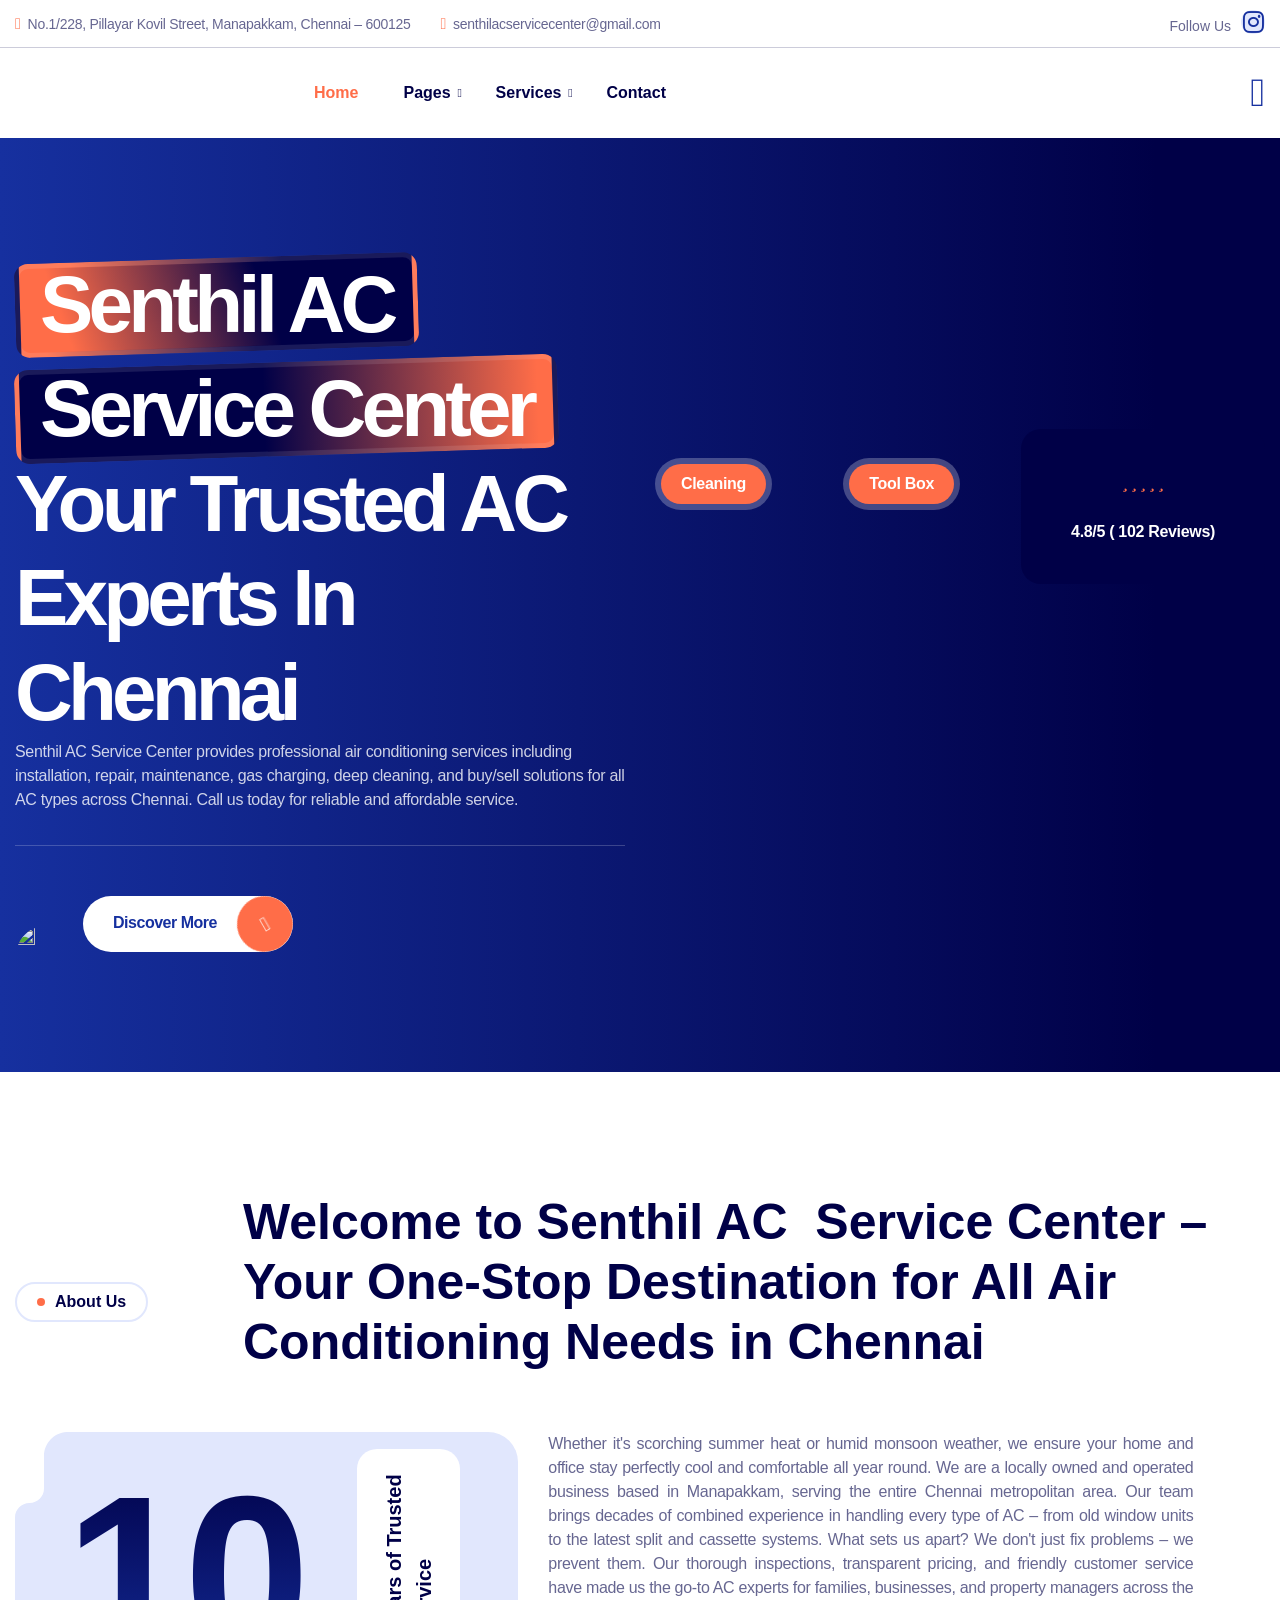
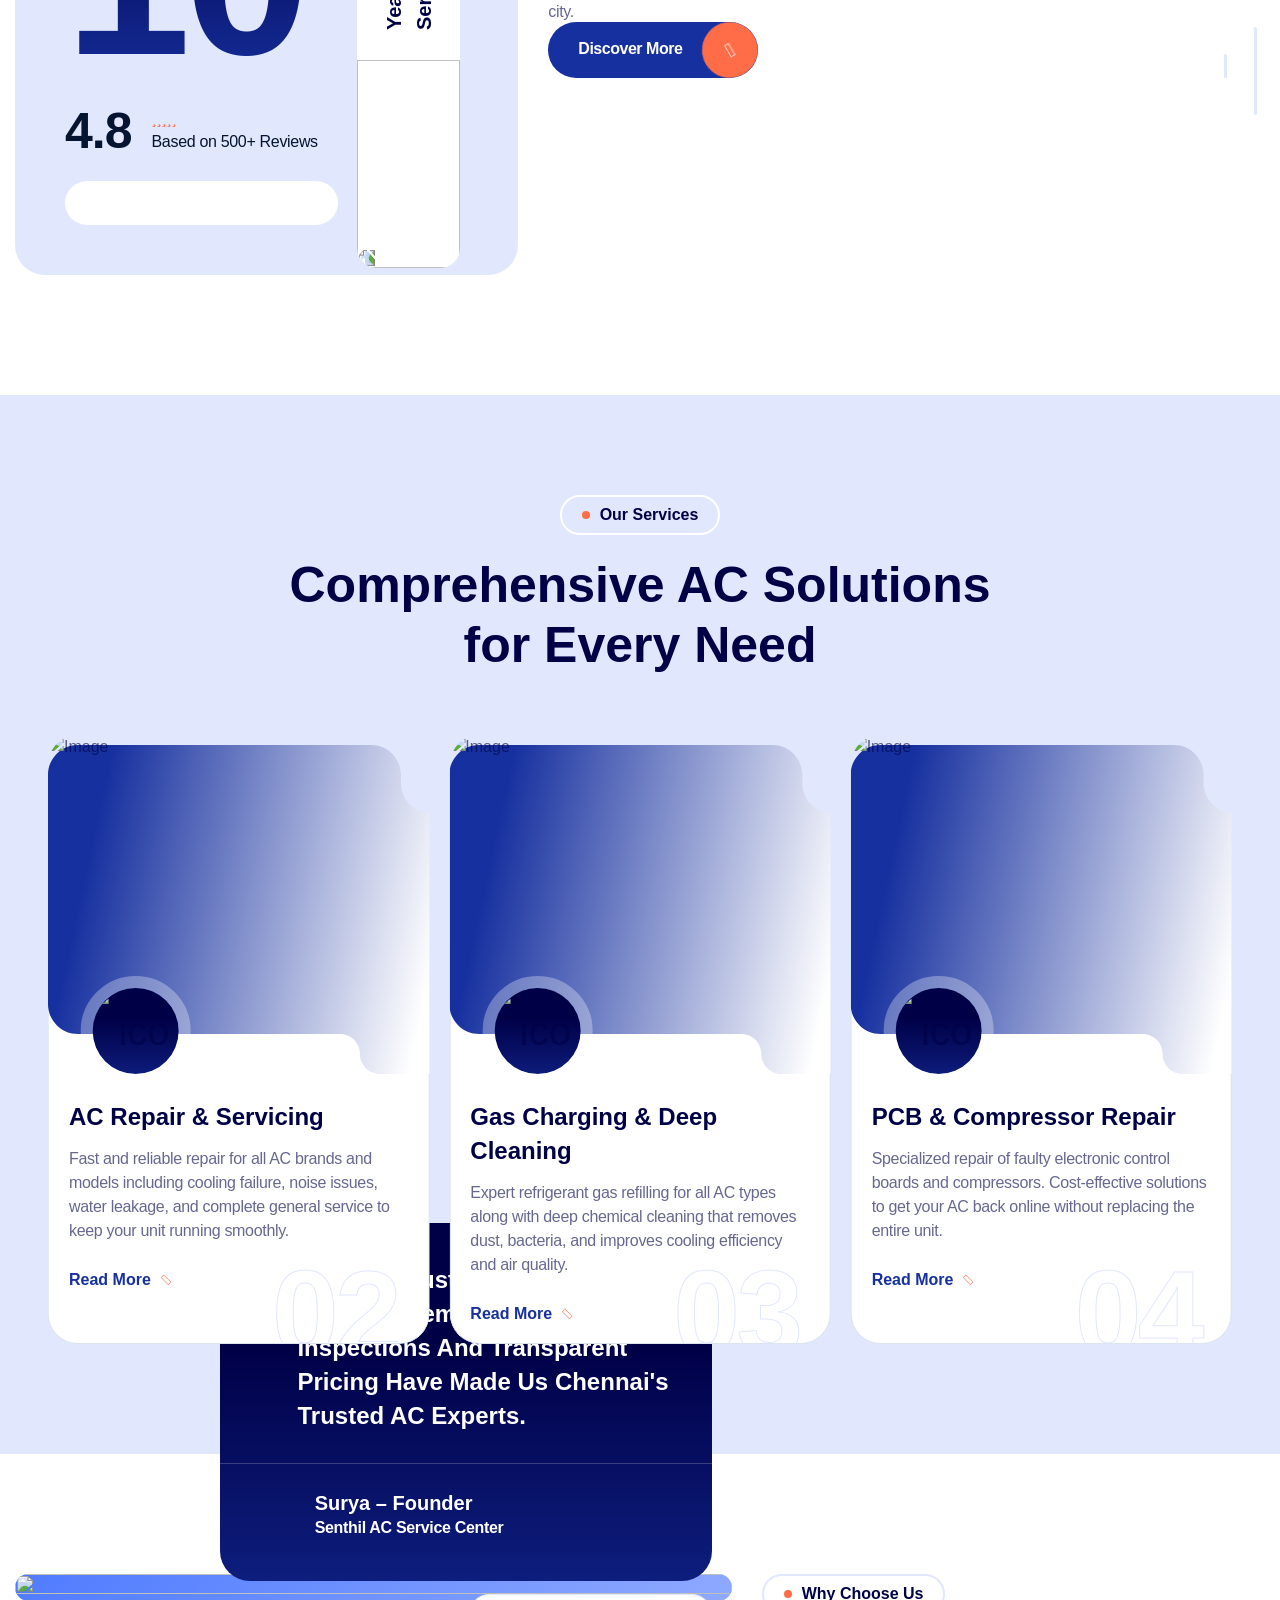
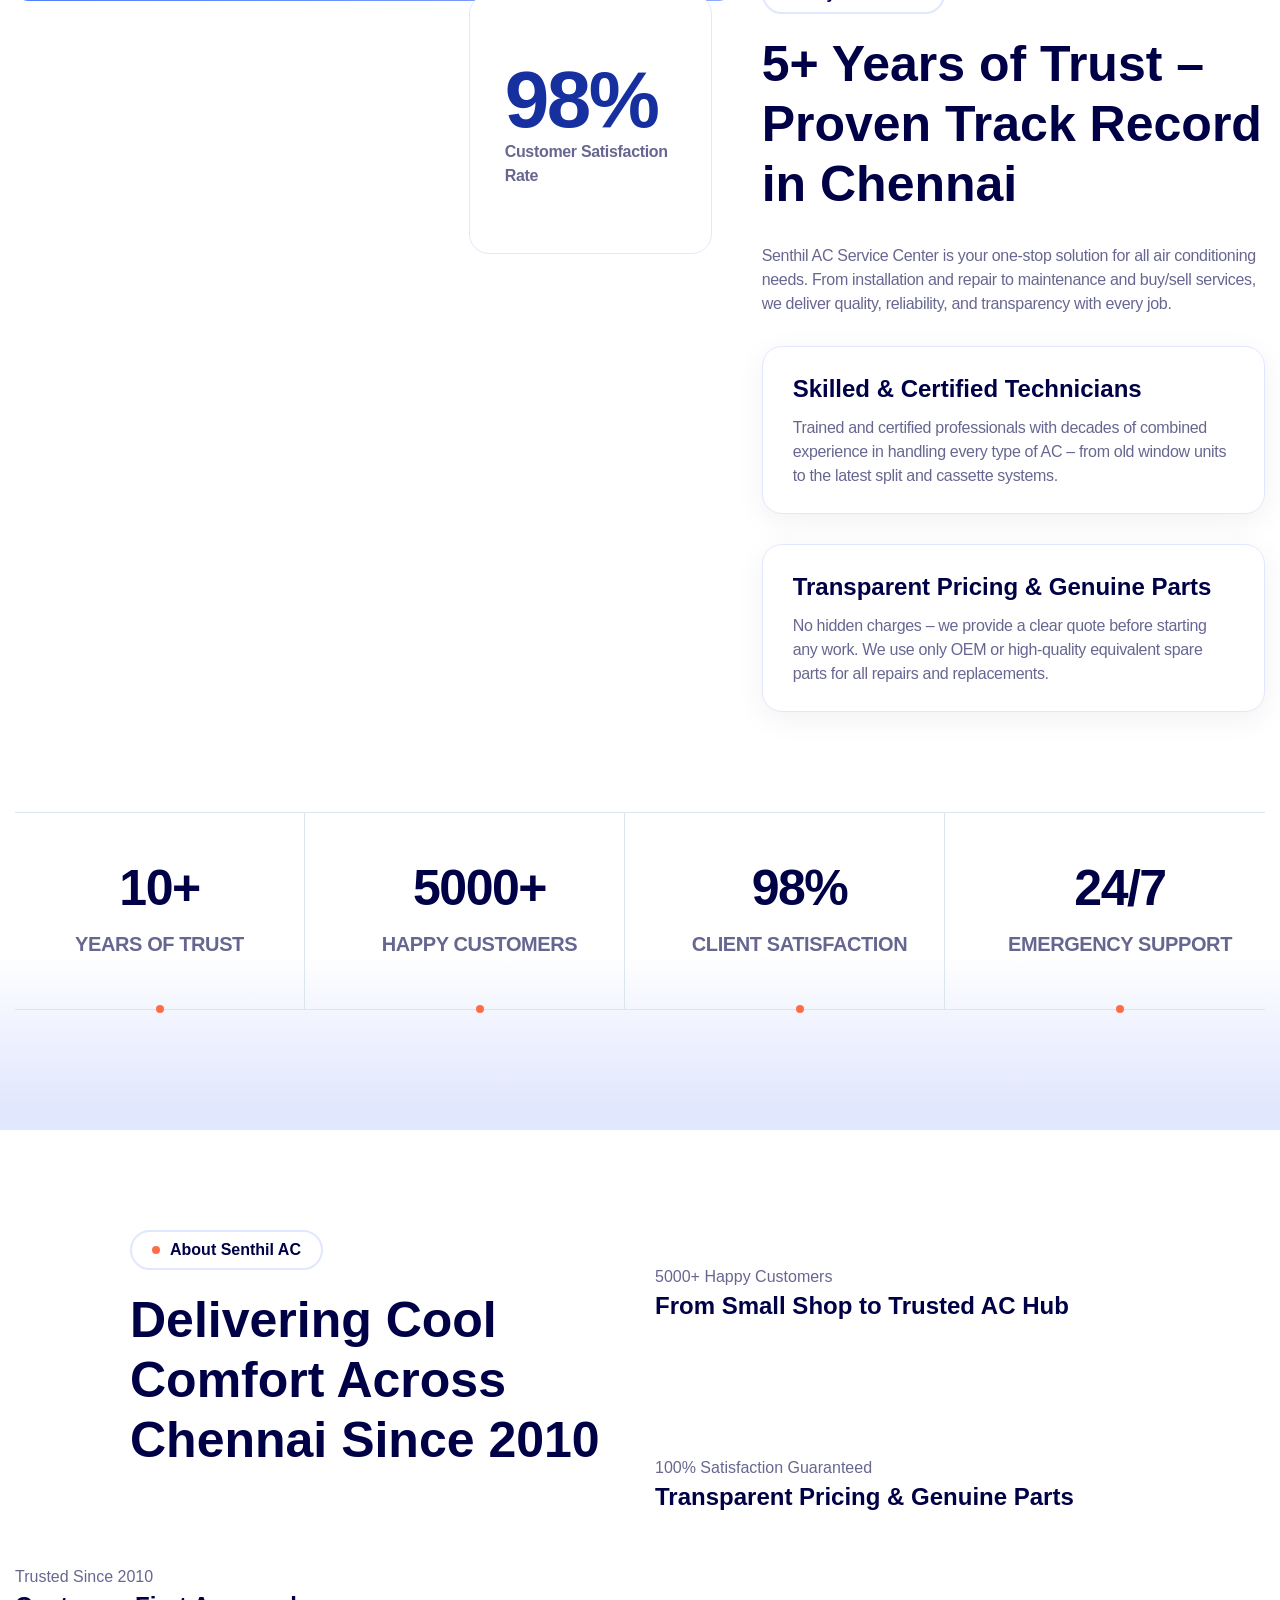
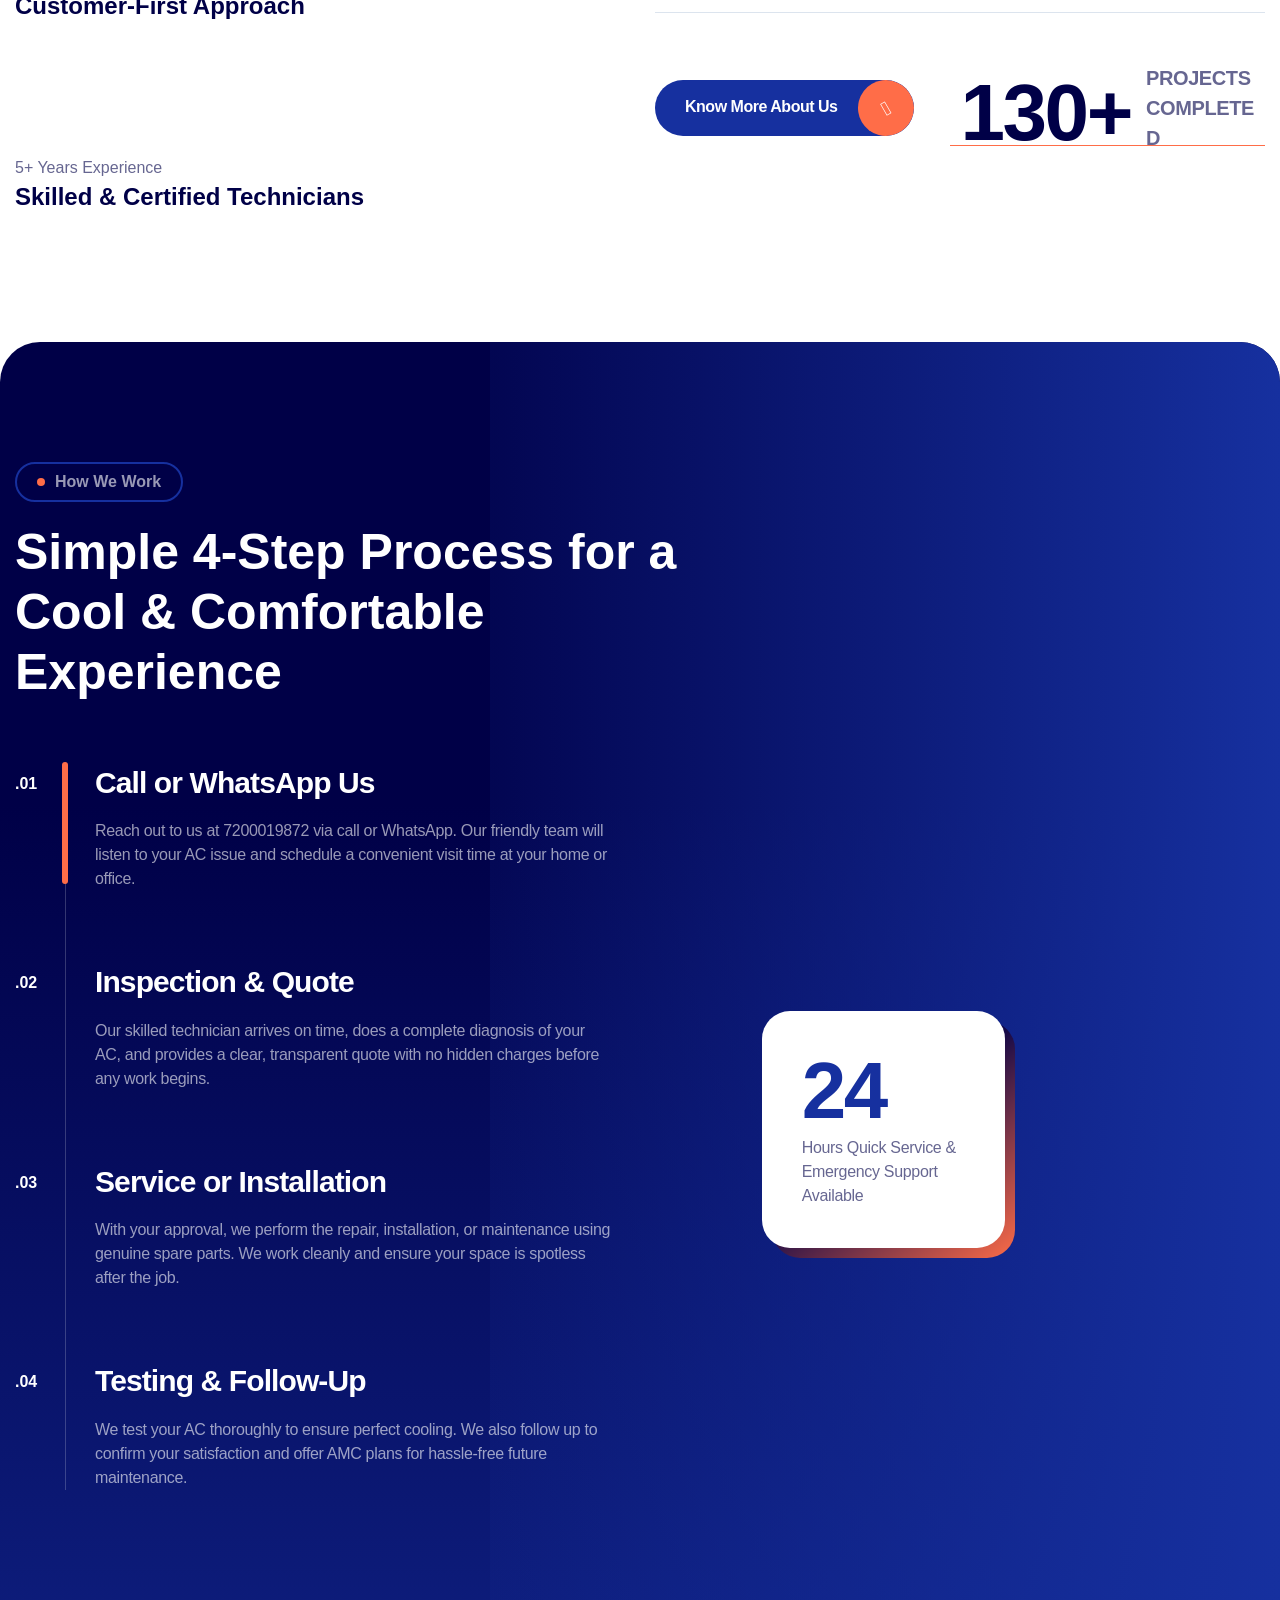
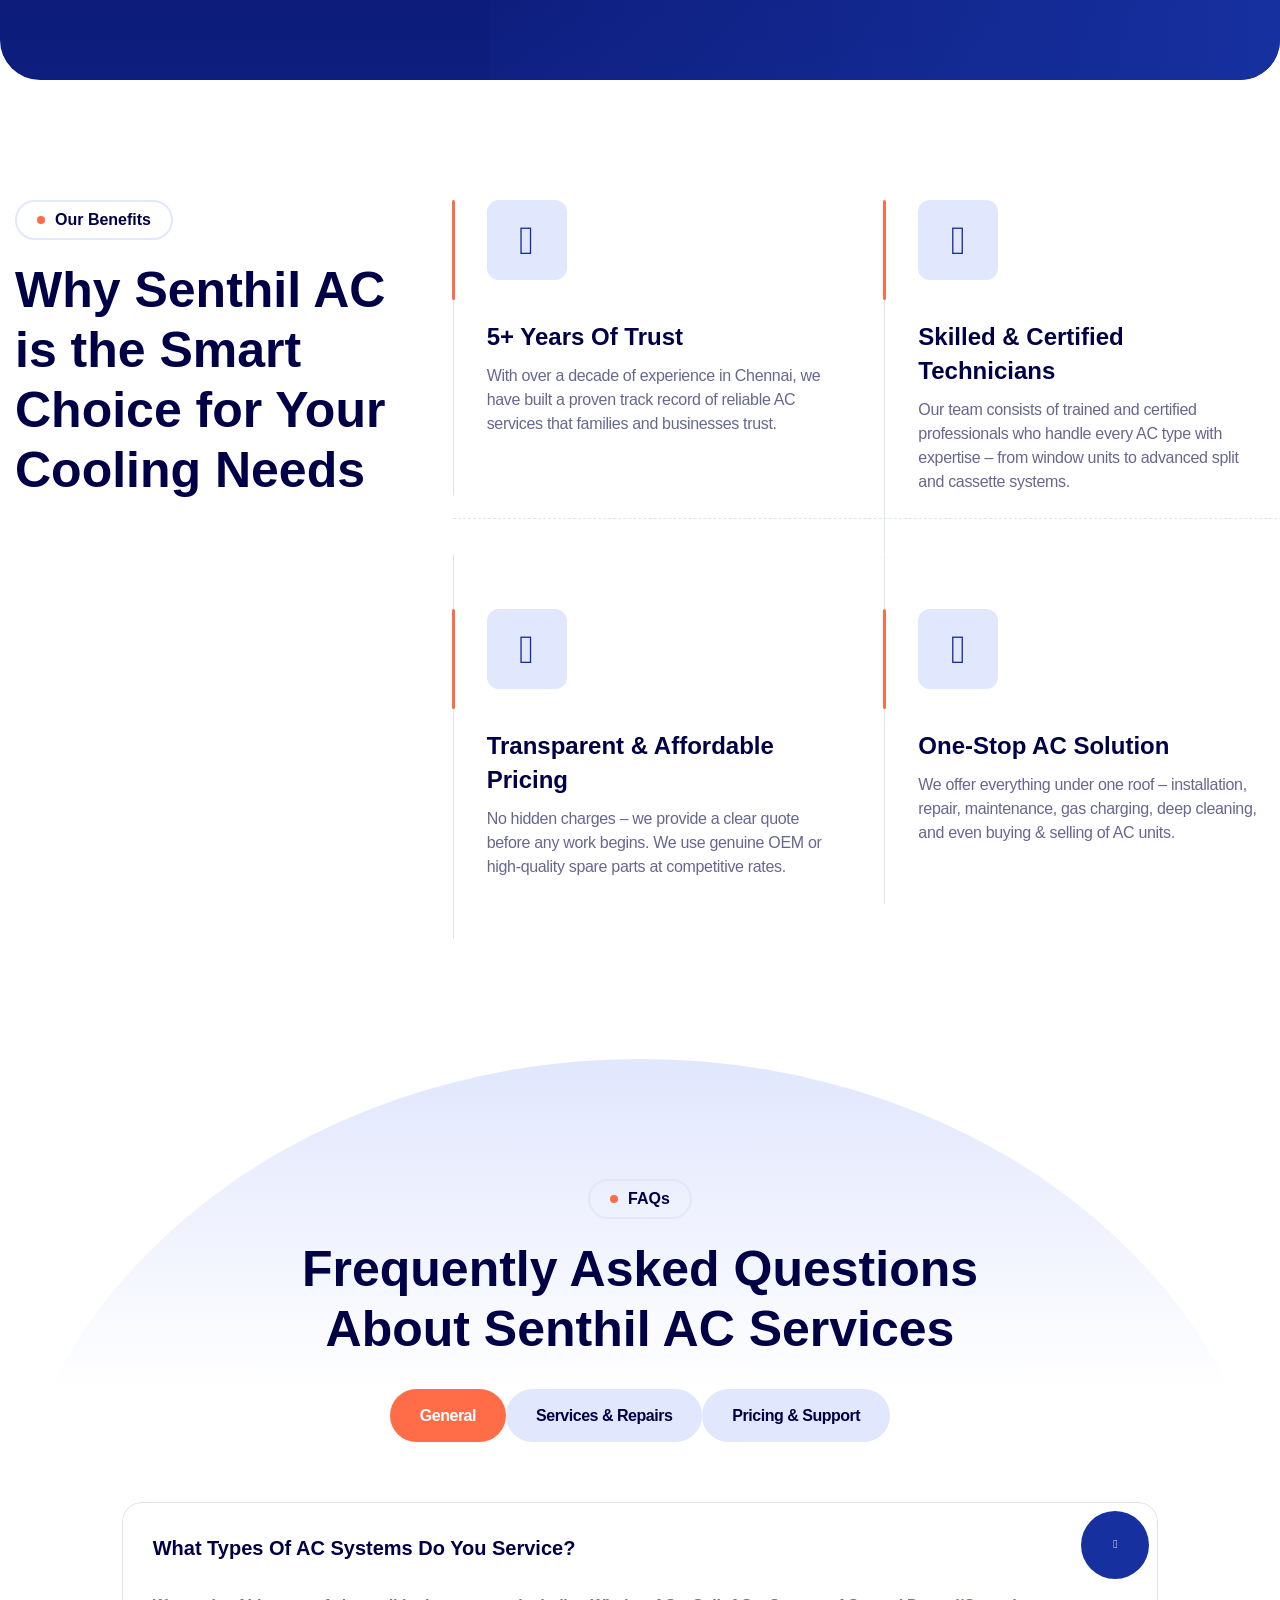
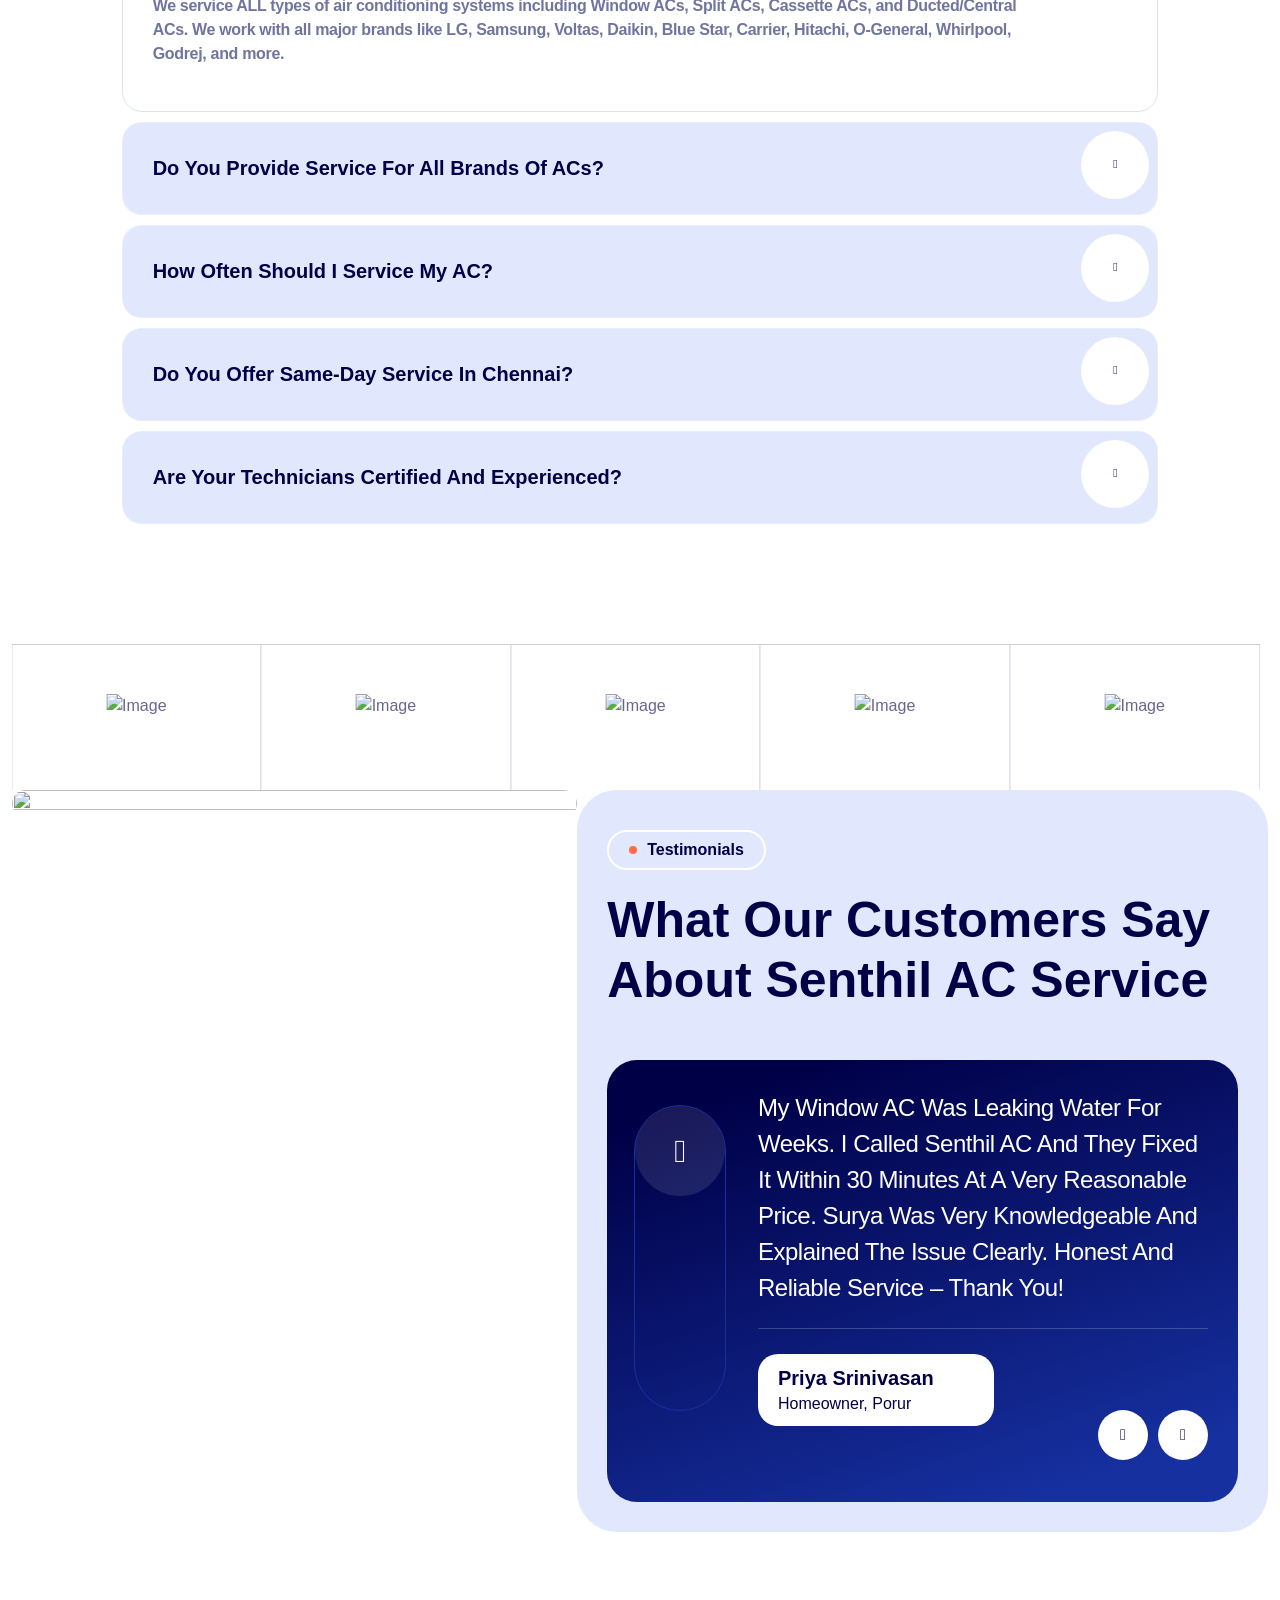
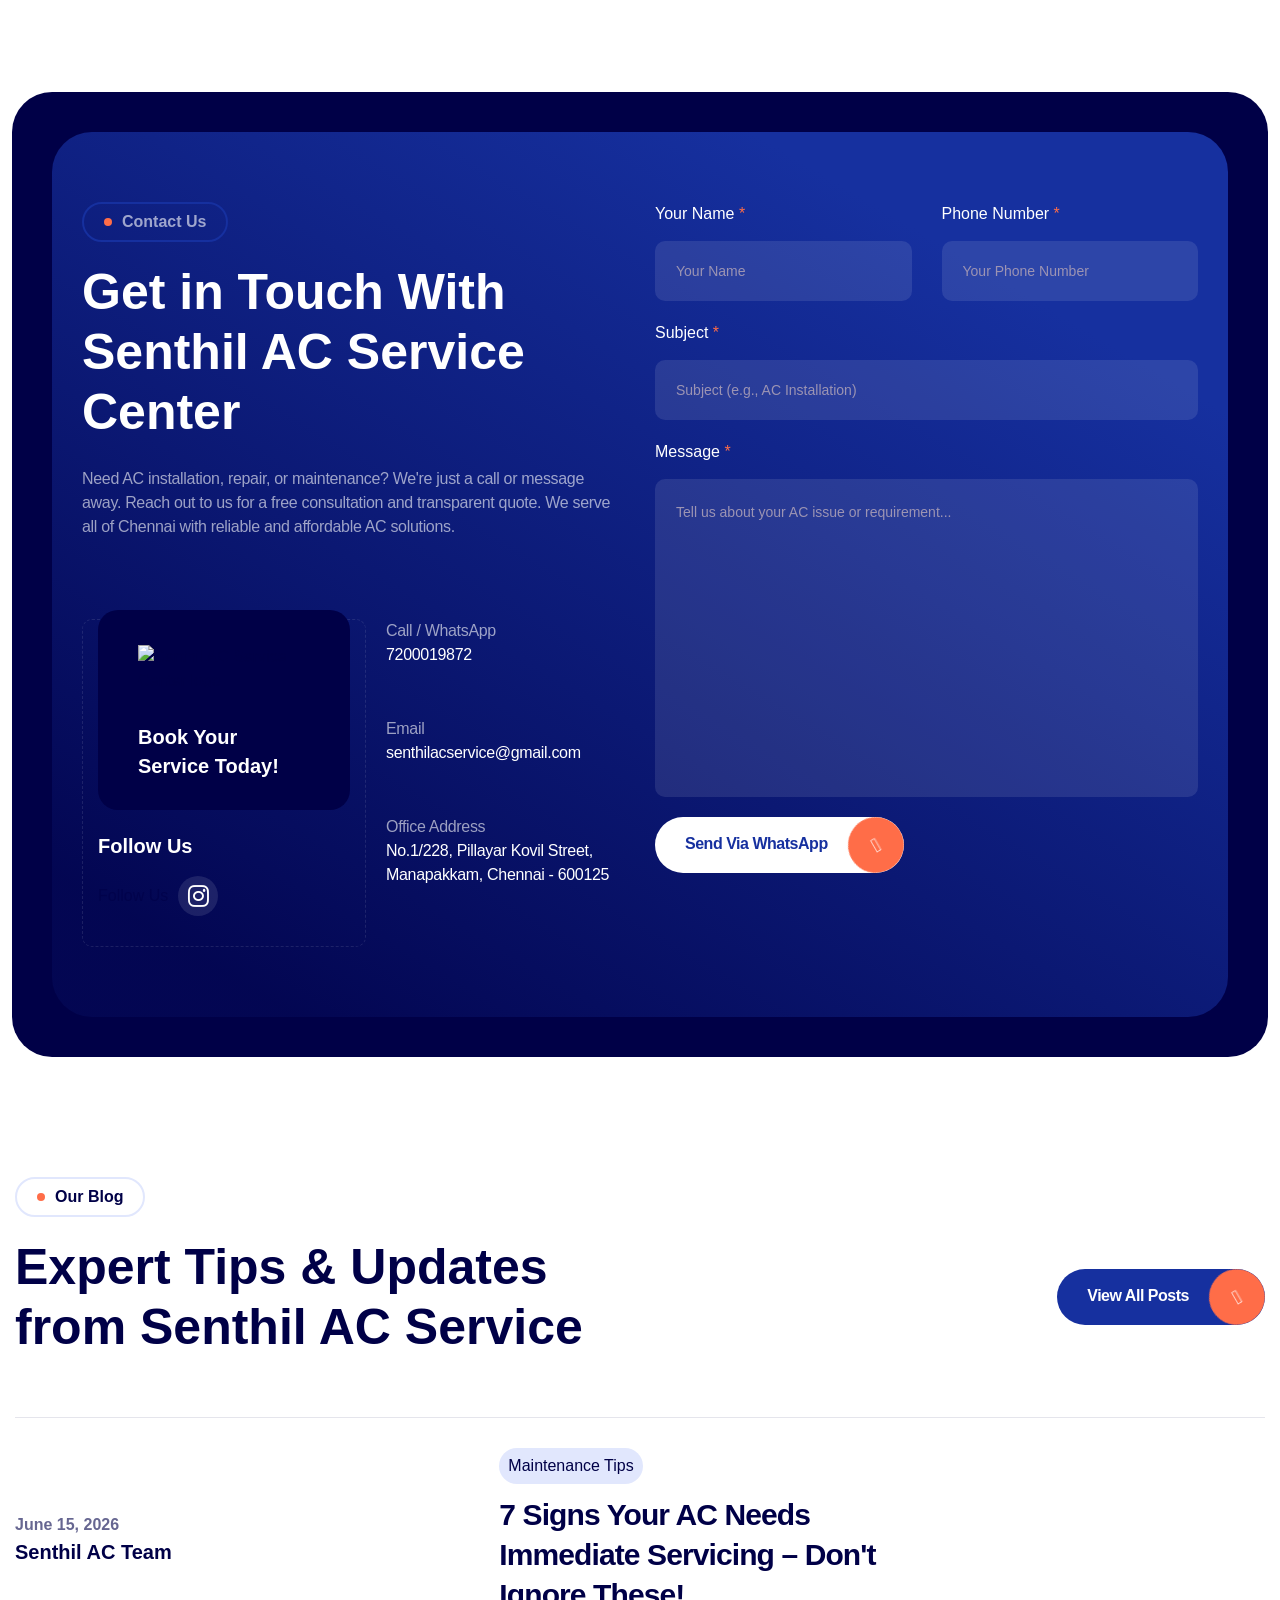
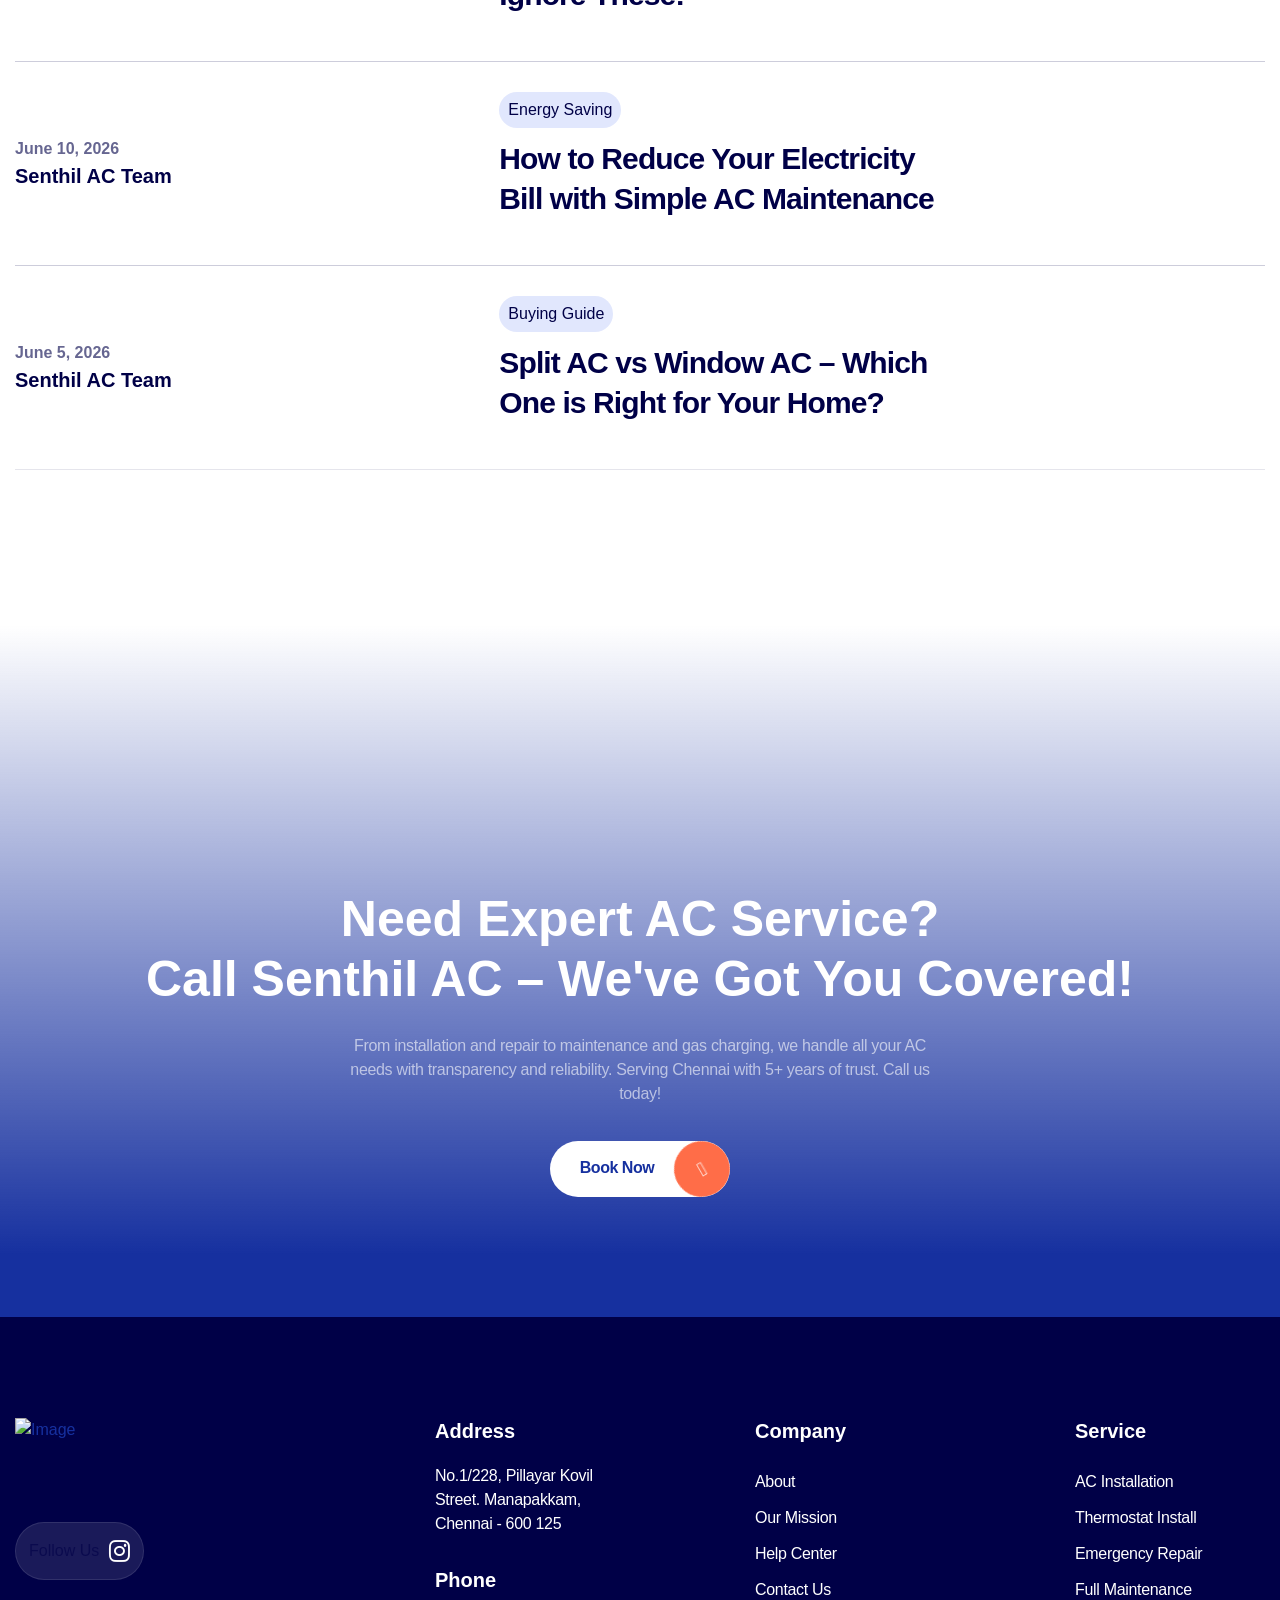
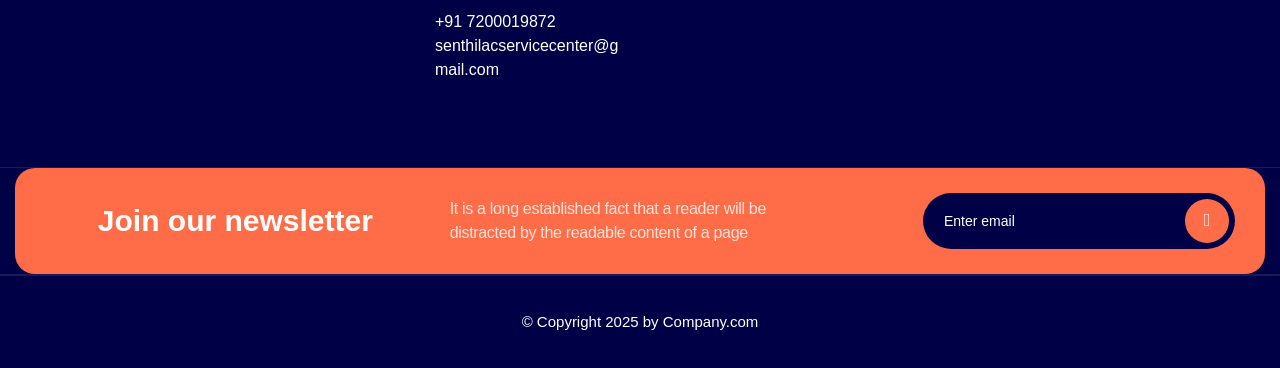
==== commit 14998baa: "Add files via upload" ====
--- a/index.html
+++ b/index.html
@@ -256,7 +256,7 @@
             </div>
             <div class="banner-text wow fadeInUp" data-wow-delay="200ms" data-wow-duration="1500ms">Senthil AC Service Center provides professional air conditioning services including installation, repair, maintenance, gas charging, deep cleaning, and buy/sell solutions for all AC types across Chennai. Call us today for reliable and affordable service.</div>
             <div class="banner-bottom-box wow fadeInUp" data-wow-delay="400ms" data-wow-duration="1500ms">
-              <div class="banner-clip-img bounce-x"><img src="images/resource/banner-img-1.jpg" alt=""></div>
+              <div class="banner-clip-img bounce-x"><img src="resource/banner-img-1.jpg" alt=""></div>
               <a class="theme-btn btn-style-two mt-4 mt-sm-0 ms-sm-5" href="page-about.html"><span class="btn-title">Discover More</span> <i class="icon fa-classic fa-regular fa-arrow-right"></i></a>
             </div>
           </div>
@@ -274,11 +274,11 @@
                   <i class="fa-sharp fa-solid fa-star"></i>
                   <i class="fa-sharp fa-solid fa-star"></i>
                 </div>
-                <img class="my-2" src="images/resource/review-brand.png" alt="">
+                <img class="my-2" src="resource/review-brand.png" alt="">
                 <div class="text">4.8/5 ( 102 Reviews)</div>
               </div>
               <div class="image-box">
-                <img src="images/resource/banner-video-img.jpg" alt="">
+                <img src="resource/banner-video-img.jpg" alt="">
                 <a href="https://www.youtube.com/watch?v=Fvae8nxzVz4" class="play-now" data-fancybox="gallery" data-caption=""><i class="icon fa fa-play" aria-hidden="true"></i><span class="ripple"></span></a>
               </div>
             </div>
@@ -298,7 +298,7 @@
           <div class="subtitle"><span class="dot"></span> About Us</div>
         </div>
         <div class="sec-title wow fadeInUp" data-wow-delay="200ms" data-wow-duration="1500ms">
-          <h2 class="title">Welcome to Senthil AC <span class="image-1"><img src="images/resource/about1-title.jpg" alt=""></span> Service Center – Your One-Stop Destination for All Air Conditioning Needs in Chennai</h2>
+          <h2 class="title">Welcome to Senthil AC <span class="image-1"><img src="resource/about1-title.jpg" alt=""></span> Service Center – Your One-Stop Destination for All Air Conditioning Needs in Chennai</h2>
         </div>
       </div>
       <div class="row">
@@ -320,15 +320,15 @@
                 </div>
               </div>
               <div class="authors-box">
-                <img src="images/resource/author-1.jpg" alt="">
-                <img src="images/resource/author-2.jpg" alt="">
-                <img src="images/resource/author-3.jpg" alt="">
-                <img src="images/resource/author-4.jpg" alt="">
-                <img src="images/resource/author-5.jpg" alt="">
-                <img src="images/resource/author-plus.png" alt="">
+                <img src="resource/author-1.jpg" alt="">
+                <img src="resource/author-2.jpg" alt="">
+                <img src="resource/author-3.jpg" alt="">
+                <img src="resource/author-4.jpg" alt="">
+                <img src="resource/author-5.jpg" alt="">
+                <img src="resource/author-plus.png" alt="">
               </div>
               <div class="year-box">
-                <img src="images/resource/about1-year-img.jpg" alt="">
+                <img src="resource/about1-year-img.jpg" alt="">
                 <h5 class="title">Years of Trusted Service</h5>
               </div>
             </div>
@@ -340,7 +340,7 @@
             <div class="text" style="text-align: justify;">Whether it's scorching summer heat or humid monsoon weather, we ensure your home and office stay perfectly cool and comfortable all year round. We are a locally owned and operated business based in Manapakkam, serving the entire Chennai metropolitan area. Our team brings decades of combined experience in handling every type of AC – from old window units to the latest split and cassette systems. What sets us apart? We don't just fix problems – we prevent them. Our thorough inspections, transparent pricing, and friendly customer service have made us the go-to AC experts for families, businesses, and property managers across the city.</div>
             <div class="img-contnt-wrapper">
               <div class="masking-img">
-                <img src="images/resource/about1-img-1.jpg" style="width: 100%;" alt="">
+                <img src="resource/about1-img-1.jpg" style="width: 100%;" alt="">
               </div>
               <a class="theme-btn btn-style-one" href="page-about.html"><span class="btn-title">Discover More</span> <i class="icon fa-classic fa-regular fa-arrow-right"></i></a>
             </div>
@@ -366,8 +366,8 @@
                   <div class="inner-box">
                     <div class="image-box">
                       <div class="bg-gradient-shape"></div>
-                      <figure class="image"><img src="images/resource/service1-1.jpg" alt="Image"></figure>
-                      <div class="icon-box"><img class="icon-img" src="images/icons/service-icon1.png" alt="icon"></div>
+                      <figure class="image"><img src="resource/service1-1.jpg" alt="Image"></figure>
+                      <div class="icon-box"><img class="icon-img" src="icons/service-icon1.png" alt="icon"></div>
                     </div>
                     <div class="content-box">
                       <h4 class="title"><a href="page-service-details.html?service=installation">AC Installation</a></h4>
@@ -383,8 +383,8 @@
                   <div class="inner-box">
                     <div class="image-box">
                       <div class="bg-gradient-shape"></div>
-                      <figure class="image"><img src="images/resource/service1-2.jpg" alt="Image"></figure>
-                      <div class="icon-box"><img class="icon-img" src="images/icons/service-icon1.png" alt="icon"></div>
+                      <figure class="image"><img src="resource/service1-2.jpg" alt="Image"></figure>
+                      <div class="icon-box"><img class="icon-img" src="icons/service-icon1.png" alt="icon"></div>
                     </div>
                     <div class="content-box">
                       <h4 class="title"><a href="page-service-details.html?service=repair">AC Repair &amp; Servicing</a></h4>
@@ -400,8 +400,8 @@
                   <div class="inner-box">
                     <div class="image-box">
                       <div class="bg-gradient-shape"></div>
-                      <figure class="image"><img src="images/resource/service1-3.jpg" alt="Image"></figure>
-                      <div class="icon-box"><img class="icon-img" src="images/icons/service-icon1.png" alt="icon"></div>
+                      <figure class="image"><img src="resource/service1-3.jpg" alt="Image"></figure>
+                      <div class="icon-box"><img class="icon-img" src="icons/service-icon1.png" alt="icon"></div>
                     </div>
                     <div class="content-box">
                       <h4 class="title"><a href="page-service-details.html?service=cleaning">Gas Charging &amp; Deep Cleaning</a></h4>
@@ -417,8 +417,8 @@
                   <div class="inner-box">
                     <div class="image-box">
                       <div class="bg-gradient-shape"></div>
-                      <figure class="image"><img src="images/resource/service1-4.jpg" alt="Image"></figure>
-                      <div class="icon-box"><img class="icon-img" src="images/icons/service-icon1.png" alt="icon"></div>
+                      <figure class="image"><img src="resource/service1-4.jpg" alt="Image"></figure>
+                      <div class="icon-box"><img class="icon-img" src="icons/service-icon1.png" alt="icon"></div>
                     </div>
                     <div class="content-box">
                       <h4 class="title"><a href="page-service-details.html?service=pcb">PCB &amp; Compressor Repair</a></h4>
@@ -434,8 +434,8 @@
                   <div class="inner-box">
                     <div class="image-box">
                       <div class="bg-gradient-shape"></div>
-                      <figure class="image"><img src="images/resource/service1-5.jpg" alt="Image"></figure>
-                      <div class="icon-box"><img class="icon-img" src="images/icons/service-icon1.png" alt="icon"></div>
+                      <figure class="image"><img src="resource/service1-5.jpg" alt="Image"></figure>
+                      <div class="icon-box"><img class="icon-img" src="icons/service-icon1.png" alt="icon"></div>
                     </div>
                     <div class="content-box">
                       <h4 class="title"><a href="page-service-details.html?service=sales">Buy &amp; Sell AC Units</a></h4>
@@ -468,7 +468,7 @@
               </div>
             </div>
             <div class="image-box wow fadeInUp">
-              <img src="images/resource/about2-img-1.jpg" alt="">
+              <img src="resource/about2-img-1.jpg" alt="">
             </div>
             <div class="about-client-info bounce-y">
               <div class="inner-box">
@@ -566,8 +566,8 @@
               <div class="image-box">
                 <figure class="image">
                   <a href="page-about.html">
-                    <img src="images/resource/project1-1.jpg" alt="">
-                    <img src="images/resource/project1-1.jpg" alt="">
+                    <img src="resource/project1-1.jpg" alt="">
+                    <img src="resource/project1-1.jpg" alt="">
                   </a>
                 </figure>
                 <div class="category-box">
@@ -588,8 +588,8 @@
               <div class="image-box">
                 <figure class="image">
                   <a href="page-about.html">
-                    <img src="images/resource/project1-2.jpg" alt="">
-                    <img src="images/resource/project1-2.jpg" alt="">
+                    <img src="resource/project1-2.jpg" alt="">
+                    <img src="resource/project1-2.jpg" alt="">
                   </a>
                 </figure>
                 <div class="category-box">
@@ -612,8 +612,8 @@
               <div class="image-box">
                 <figure class="image">
                   <a href="page-about.html">
-                    <img src="images/resource/project1-3.jpg" alt="">
-                    <img src="images/resource/project1-3.jpg" alt="">
+                    <img src="resource/project1-3.jpg" alt="">
+                    <img src="resource/project1-3.jpg" alt="">
                   </a>
                 </figure>
                 <div class="category-box">
@@ -634,8 +634,8 @@
               <div class="image-box">
                 <figure class="image">
                   <a href="page-about.html">
-                    <img src="images/resource/project1-4.jpg" alt="">
-                    <img src="images/resource/project1-4.jpg" alt="">
+                    <img src="resource/project1-4.jpg" alt="">
+                    <img src="resource/project1-4.jpg" alt="">
                   </a>
                 </figure>
                 <div class="category-box">
@@ -672,9 +672,9 @@
 
  <!-- start Process Box Section Two -->
   <section class="process-section pt-0 pb-120">
-    <div class="floating-img-1 bounce-y"><img src="images/resource/process-ac2.png" alt=""></div>
-    <div class="floating-img-2"><img src="images/resource/process-ac.png" alt=""></div>
-    <div class="floating-img-3 bounce-x"><img src="images/resource/process-man.png" alt=""></div>
+    <div class="floating-img-1 bounce-y"><img src="resource/process-ac2.png" alt=""></div>
+    <div class="floating-img-2"><img src="resource/process-ac.png" alt=""></div>
+    <div class="floating-img-3 bounce-x"><img src="resource/process-man.png" alt=""></div>
     <div class="outer-box">
       <div class="auto-container">
         <div class="row">
@@ -711,7 +711,7 @@
           <div class="col-lg-5">
             <div class="process-count-box bounce-y">
               <div class="inner-box">
-                <div class="count">24 <img src="images/icons/sand-icon.png" alt=""></div>
+                <div class="count">24 <img src="icons/sand-icon.png" alt=""></div>
                 <div class="text">Hours Quick Service & Emergency Support Available</div>
               </div>
             </div>
@@ -724,7 +724,7 @@
 
 <!-- start Feature Section Two -->
   <section class="feature-section-two pb-120">
-    <div class="floating-img bounce-x"><img class="w-100" src="images/icons/benefit-object-img.png" alt=""></div>
+    <div class="floating-img bounce-x"><img class="w-100" src="icons/benefit-object-img.png" alt=""></div>
     <div class="auto-container">
       <div class="outer-box">
         <div class="row g-0">
@@ -789,10 +789,10 @@
   <!-- End Feature Section Two -->
 <!-- start FAQ Section Two -->
   <section class="faq-section pt-120 pb-0">
-    <div class="floating-object bounce-x"><img src="images/icons/faq-bg-wave.png" alt=""></div>
-    <div class="star-1 bounce-y"><img src="images/icons/star-1.png" alt=""></div>
-    <div class="star-2 bounce-y"><img src="images/icons/star-2.png" alt=""></div>
-    <div class="floating-object2 bounce-y"><img src="images/icons/question-mark.png" alt=""></div>
+    <div class="floating-object bounce-x"><img src="icons/faq-bg-wave.png" alt=""></div>
+    <div class="star-1 bounce-y"><img src="icons/star-1.png" alt=""></div>
+    <div class="star-2 bounce-y"><img src="icons/star-2.png" alt=""></div>
+    <div class="floating-object2 bounce-y"><img src="icons/question-mark.png" alt=""></div>
     <div class="auto-container">
       <div class="row">
         <div class="sec-title mx-auto text-center mb-30 wow fadeInUp">
@@ -993,73 +993,73 @@
                 <!-- Client Block -->
                 <div class="client-block py-5 swiper-slide text-center">
                   <div class="inner-box">
-                    <figure class="image mb-0"><img src="images/clients/client-1.png" alt="Image"></figure>
+                    <figure class="image mb-0"><img src="clients/client-1.png" alt="Image"></figure>
                   </div>
                 </div>
                 <!-- Client Block -->
                 <div class="client-block py-5 swiper-slide text-center">
                   <div class="inner-box">
-                    <figure class="image mb-0"><img src="images/clients/client-2.png" alt="Image"></figure>
+                    <figure class="image mb-0"><img src="clients/client-2.png" alt="Image"></figure>
                   </div>
                 </div>
                 <!-- Client Block -->
                 <div class="client-block py-5 swiper-slide text-center">
                   <div class="inner-box">
-                    <figure class="image mb-0"><img src="images/clients/client-3.png" alt="Image"></figure>
+                    <figure class="image mb-0"><img src="clients/client-3.png" alt="Image"></figure>
                   </div>
                 </div>
                 <!-- Client Block -->
                 <div class="client-block py-5 swiper-slide text-center">
                   <div class="inner-box">
-                    <figure class="image mb-0"><img src="images/clients/client-4.png" alt="Image"></figure>
+                    <figure class="image mb-0"><img src="clients/client-4.png" alt="Image"></figure>
                   </div>
                 </div>
                 <!-- Client Block -->
                 <div class="client-block py-5 swiper-slide text-center">
                   <div class="inner-box">
-                    <figure class="image mb-0"><img src="images/clients/client-5.png" alt="Image"></figure>
+                    <figure class="image mb-0"><img src="clients/client-5.png" alt="Image"></figure>
                   </div>
                 </div>
                 <!-- Client Block -->
                 <div class="client-block py-5 swiper-slide text-center">
                   <div class="inner-box">
-                    <figure class="image mb-0"><img src="images/clients/client-6.png" alt="Image"></figure>
+                    <figure class="image mb-0"><img src="clients/client-6.png" alt="Image"></figure>
                   </div>
                 </div>
                 <!-- Client Block -->
                 <div class="client-block py-5 swiper-slide text-center">
                   <div class="inner-box">
-                    <figure class="image mb-0"><img src="images/clients/client-1.png" alt="Image"></figure>
+                    <figure class="image mb-0"><img src="clients/client-1.png" alt="Image"></figure>
                   </div>
                 </div>
                 <!-- Client Block -->
                 <div class="client-block py-5 swiper-slide text-center">
                   <div class="inner-box">
-                    <figure class="image mb-0"><img src="images/clients/client-2.png" alt="Image"></figure>
+                    <figure class="image mb-0"><img src="clients/client-2.png" alt="Image"></figure>
                   </div>
                 </div>
                 <!-- Client Block -->
                 <div class="client-block py-5 swiper-slide text-center">
                   <div class="inner-box">
-                    <figure class="image mb-0"><img src="images/clients/client-3.png" alt="Image"></figure>
+                    <figure class="image mb-0"><img src="clients/client-3.png" alt="Image"></figure>
                   </div>
                 </div>
                 <!-- Client Block -->
                 <div class="client-block py-5 swiper-slide text-center">
                   <div class="inner-box">
-                    <figure class="image mb-0"><img src="images/clients/client-4.png" alt="Image"></figure>
+                    <figure class="image mb-0"><img src="clients/client-4.png" alt="Image"></figure>
                   </div>
                 </div>
                 <!-- Client Block -->
                 <div class="client-block py-5 swiper-slide text-center">
                   <div class="inner-box">
-                    <figure class="image mb-0"><img src="images/clients/client-5.png" alt="Image"></figure>
+                    <figure class="image mb-0"><img src="clients/client-5.png" alt="Image"></figure>
                   </div>
                 </div>
                 <!-- Client Block -->
                 <div class="client p-5-block">
                   <div class="inner-box">
-                    <figure class="image mb-0"><img src="images/clients/client-6.png" alt="Image"></figure>
+                    <figure class="image mb-0"><img src="clients/client-6.png" alt="Image"></figure>
                   </div>
                 </div>
               </div>
@@ -1069,7 +1069,7 @@
         <div class="testimonial-wrapper">
           <div class="video-content">
             <div class="video-box-home1 wow fadeInUp">
-              <figure class="image"><img src="images/resource/faq-video-bg.jpg" alt="">
+              <figure class="image"><img src="resource/faq-video-bg.jpg" alt="">
                 <!-- <a href="https://www.youtube.com/watch?v=Fvae8nxzVz4" class="play-now" data-fancybox="gallery" data-caption=""><i class="icon fa fa-play" aria-hidden="true"></i><span class="ripple"></span></a> -->
               </figure>
             </div>
@@ -1087,13 +1087,13 @@
                     <div class="testimonial-block-one">
                       <div class="inner-box">
                         <div class="testi-logo">
-                          <img src="images/icons/testi1-1.png" alt="" style="width: 90px;">
+                          <img src="icons/testi1-1.png" alt="" style="width: 90px;">
                           <div class="quote-icon"><i class="fa-classic fa-solid fa-quote-right"></i></div>
                         </div>
                         <div class="content-box">
                           <div class="text">Senthil AC Service Center did an amazing job with my split AC installation. The team was professional, punctual, and left my home spotless. My AC cools perfectly now and my electricity bill has actually gone down! Highly recommend their service.</div>
                           <div class="author-box">
-                            <div class="thumb"><img src="images/resource/testi1-autor.jpg" alt=""></div>
+                            <div class="thumb"><img src="resource/testi1-autor.jpg" alt=""></div>
                             <div class="author-info">
                               <h5 class="name">Ramesh Kumar</h5>
                               <div class="designation">Homeowner, Manapakkam</div>
@@ -1107,13 +1107,13 @@
                     <div class="testimonial-block-one">
                       <div class="inner-box">
                         <div class="testi-logo">
-                          <img src="images/icons/testi1-1.png" alt="" style="width: 90px;">
+                          <img src="icons/testi1-1.png" alt="" style="width: 90px;">
                           <div class="quote-icon"><i class="fa-classic fa-solid fa-quote-right"></i></div>
                         </div>
                         <div class="content-box">
                           <div class="text">My window AC was leaking water for weeks. I called Senthil AC and they fixed it within 30 minutes at a very reasonable price. Surya was very knowledgeable and explained the issue clearly. Honest and reliable service – thank you!</div>
                           <div class="author-box">
-                            <div class="thumb"><img src="images/resource/testi1-autor.jpg" alt=""></div>
+                            <div class="thumb"><img src="resource/testi1-autor.jpg" alt=""></div>
                             <div class="author-info">
                               <h5 class="name">Priya Srinivasan</h5>
                               <div class="designation">Homeowner, Porur</div>
@@ -1127,13 +1127,13 @@
                     <div class="testimonial-block-one">
                       <div class="inner-box">
                         <div class="testi-logo">
-                          <img src="images/icons/testi1-1.png" alt="" style="width: 90px;">
+                          <img src="icons/testi1-1.png" alt="" style="width: 90px;">
                           <div class="quote-icon"><i class="fa-classic fa-solid fa-quote-right"></i></div>
                         </div>
                         <div class="content-box">
                           <div class="text">We have 5 ACs in our office and signed up for their AMC plan. It has saved us a lot of money and downtime. Their team does thorough servicing and responds quickly to any emergency breakdowns. Best AC service provider in Chennai!</div>
                           <div class="author-box">
-                            <div class="thumb"><img src="images/resource/testi1-autor.jpg" alt=""></div>
+                            <div class="thumb"><img src="resource/testi1-autor.jpg" alt=""></div>
                             <div class="author-info">
                               <h5 class="name">Vijay Mohan</h5>
                               <div class="designation">Business Owner, Guindy</div>
@@ -1339,8 +1339,8 @@
               </div>
               <div class="image-box">
                 <figure class="image">
-                  <img src="images/resource/news1-1.jpg" alt="">
-                  <img src="images/resource/news1-1.jpg" alt="">
+                  <img src="resource/news1-1.jpg" alt="">
+                  <img src="resource/news1-1.jpg" alt="">
                 </figure>
               </div>
             </div>
@@ -1357,8 +1357,8 @@
               </div>
               <div class="image-box">
                 <figure class="image">
-                  <img src="images/resource/news1-2.jpg" alt="">
-                  <img src="images/resource/news1-2.jpg" alt="">
+                  <img src="resource/news1-2.jpg" alt="">
+                  <img src="resource/news1-2.jpg" alt="">
                 </figure>
               </div>
             </div>
@@ -1375,8 +1375,8 @@
               </div>
               <div class="image-box">
                 <figure class="image">
-                  <img src="images/resource/news1-3.jpg" alt="">
-                  <img src="images/resource/news1-3.jpg" alt="">
+                  <img src="resource/news1-3.jpg" alt="">
+                  <img src="resource/news1-3.jpg" alt="">
                 </figure>
               </div>
             </div>
@@ -1388,9 +1388,9 @@
   <!-- End News Section -->
  <!-- start CTA Section -->
   <section class="cta-section pt-120 pb-120">
-    <div class="floating-img-1 bounce-x"><img src="images/icons/cta-man-1.png" alt=""></div>
-    <div class="floating-img-2 bounce-y"><img src="images/icons/cta-object-1.png" alt=""></div>
-    <div class="floating-img-3 bounce-x"><img src="images/icons/cta-ac-1.png" alt=""></div>
+    <div class="floating-img-1 bounce-x"><img src="icons/cta-man-1.png" alt=""></div>
+    <div class="floating-img-2 bounce-y"><img src="icons/cta-object-1.png" alt=""></div>
+    <div class="floating-img-3 bounce-x"><img src="icons/cta-ac-1.png" alt=""></div>
     <div class="auto-container">
       <div class="row">
         <div class="col-xl-10 mx-auto">
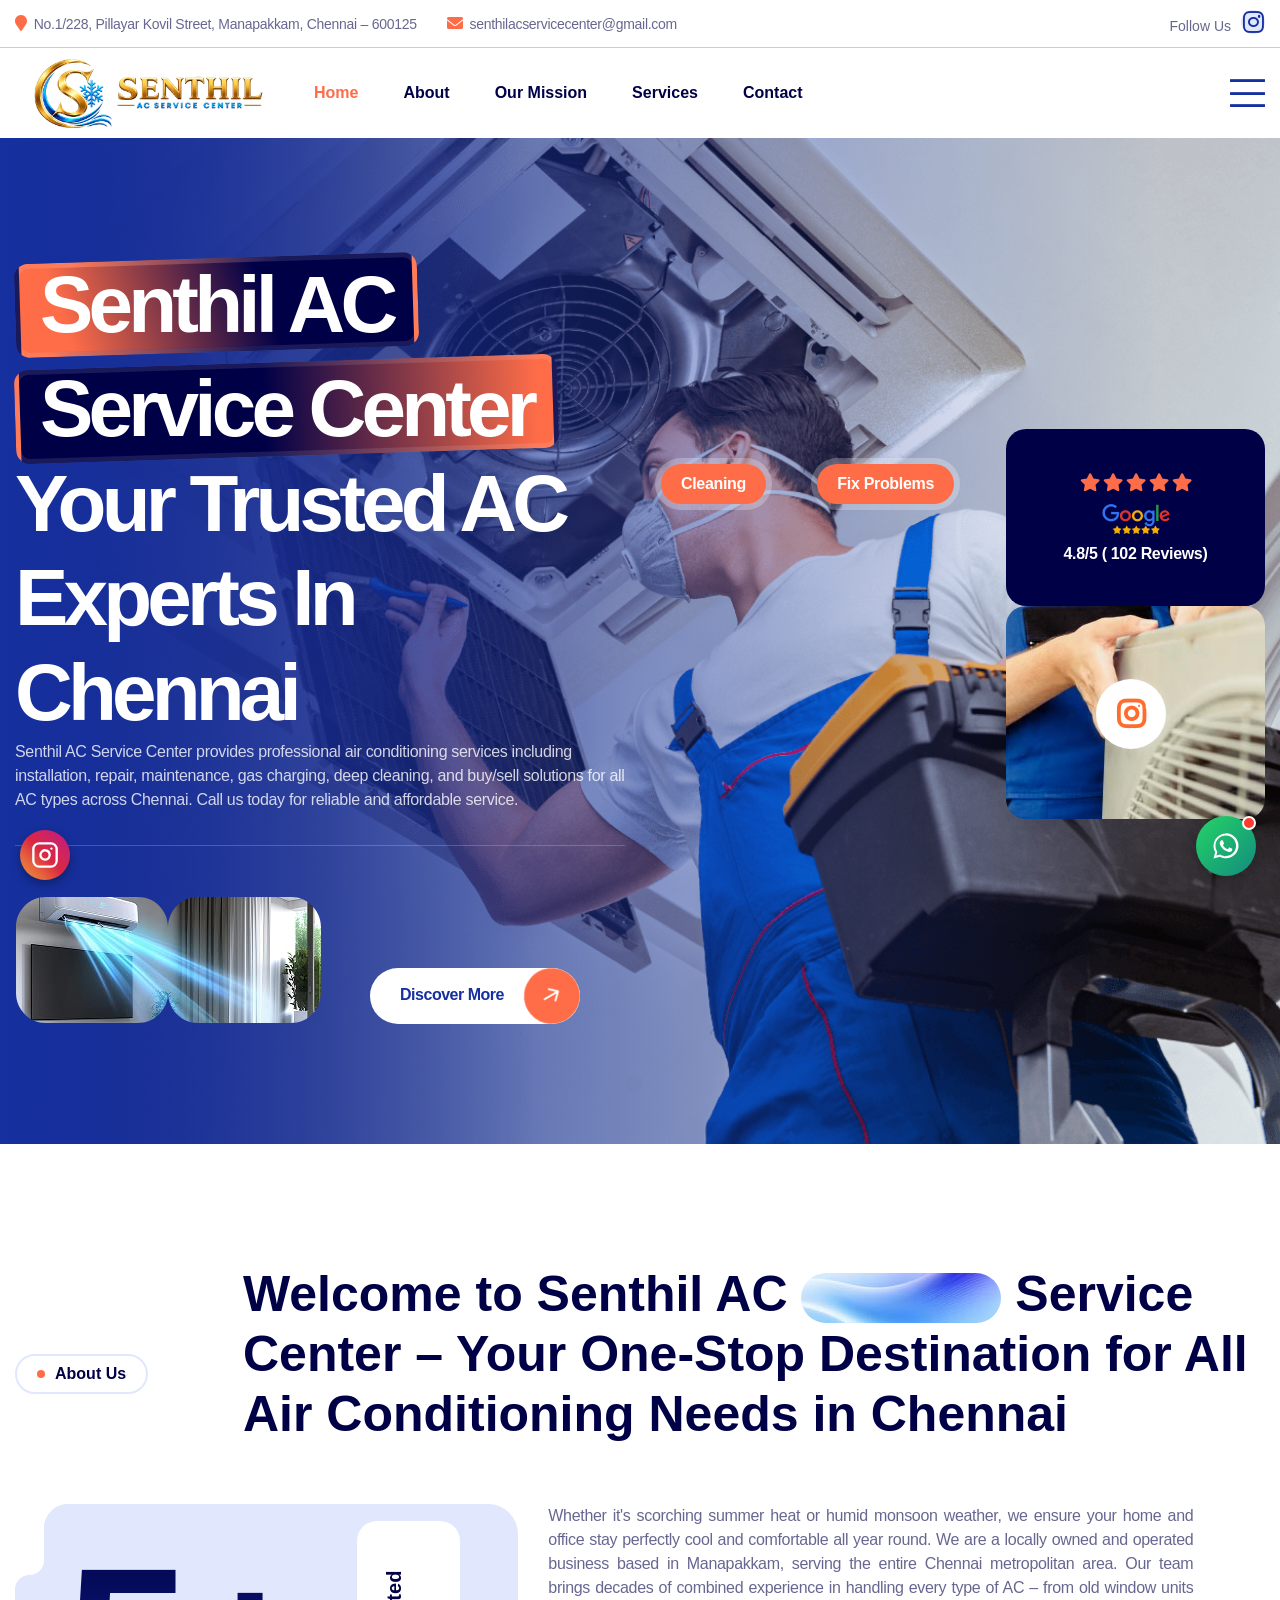
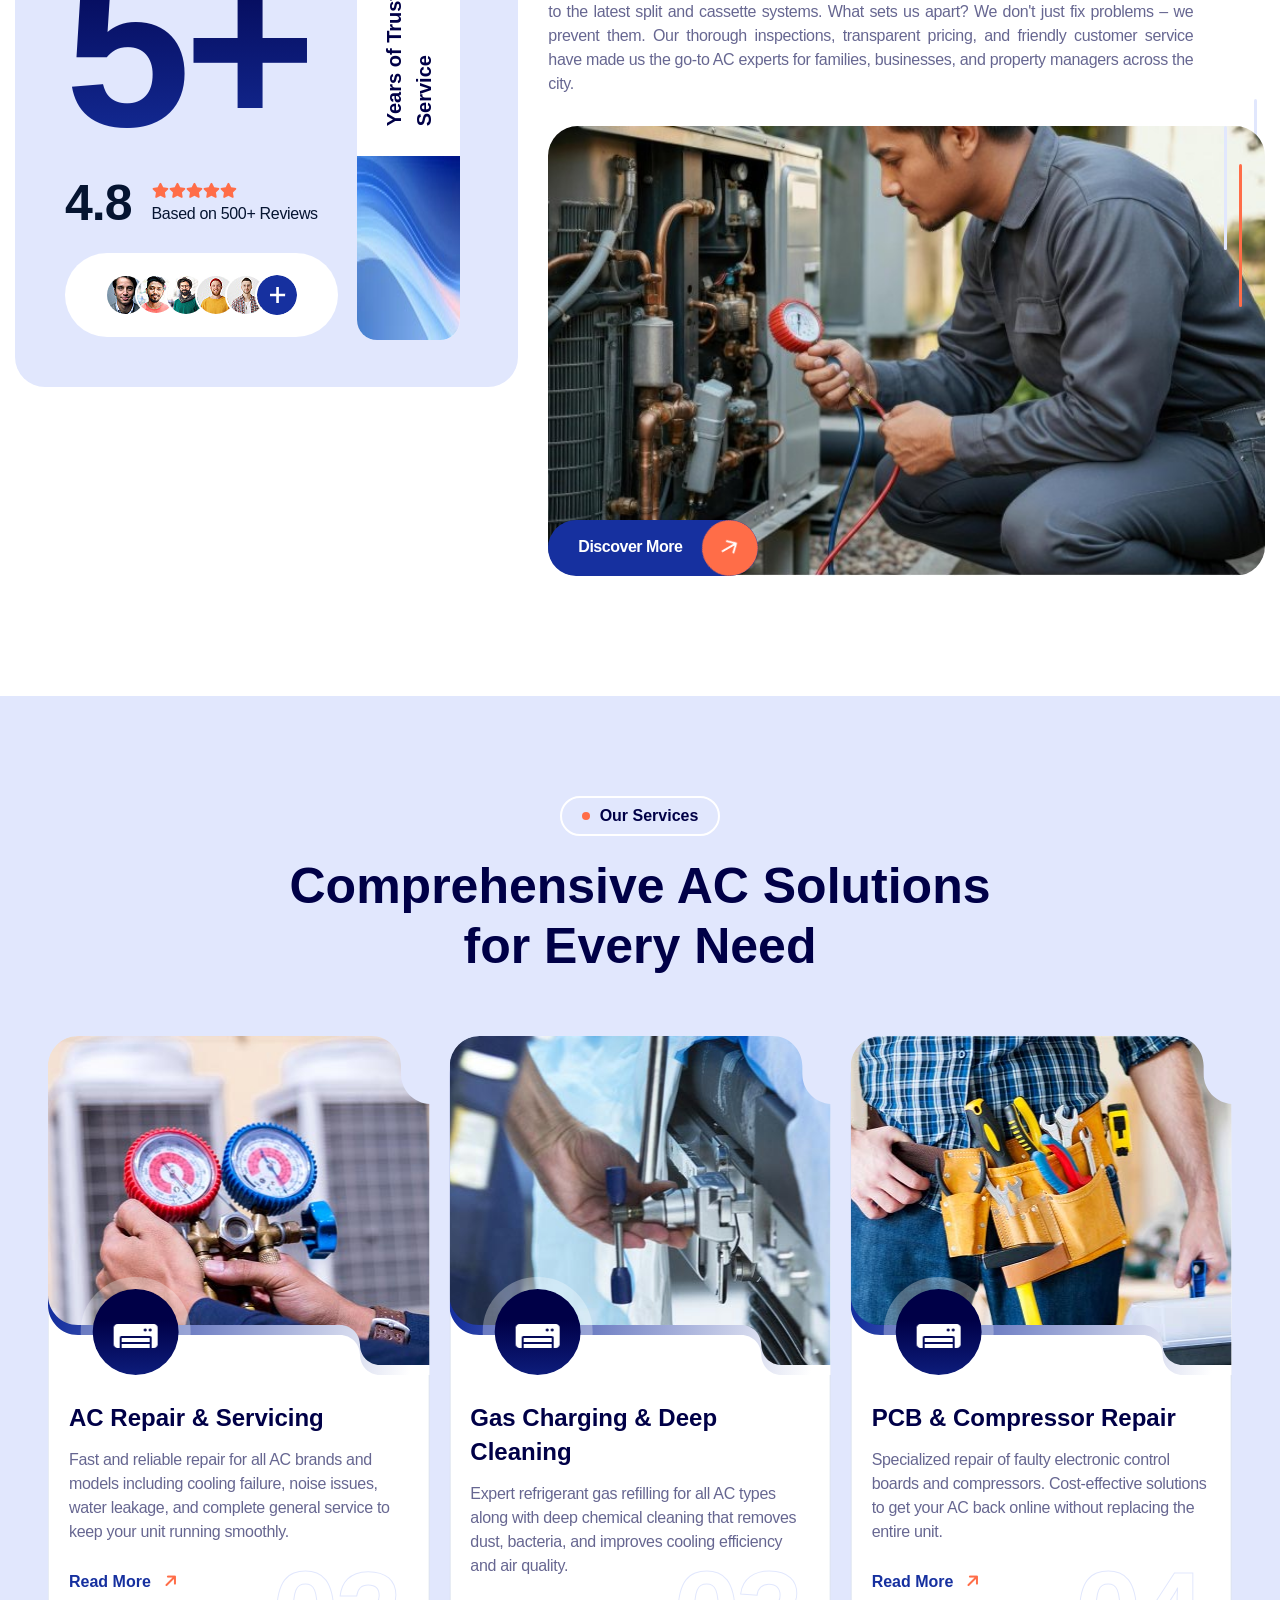
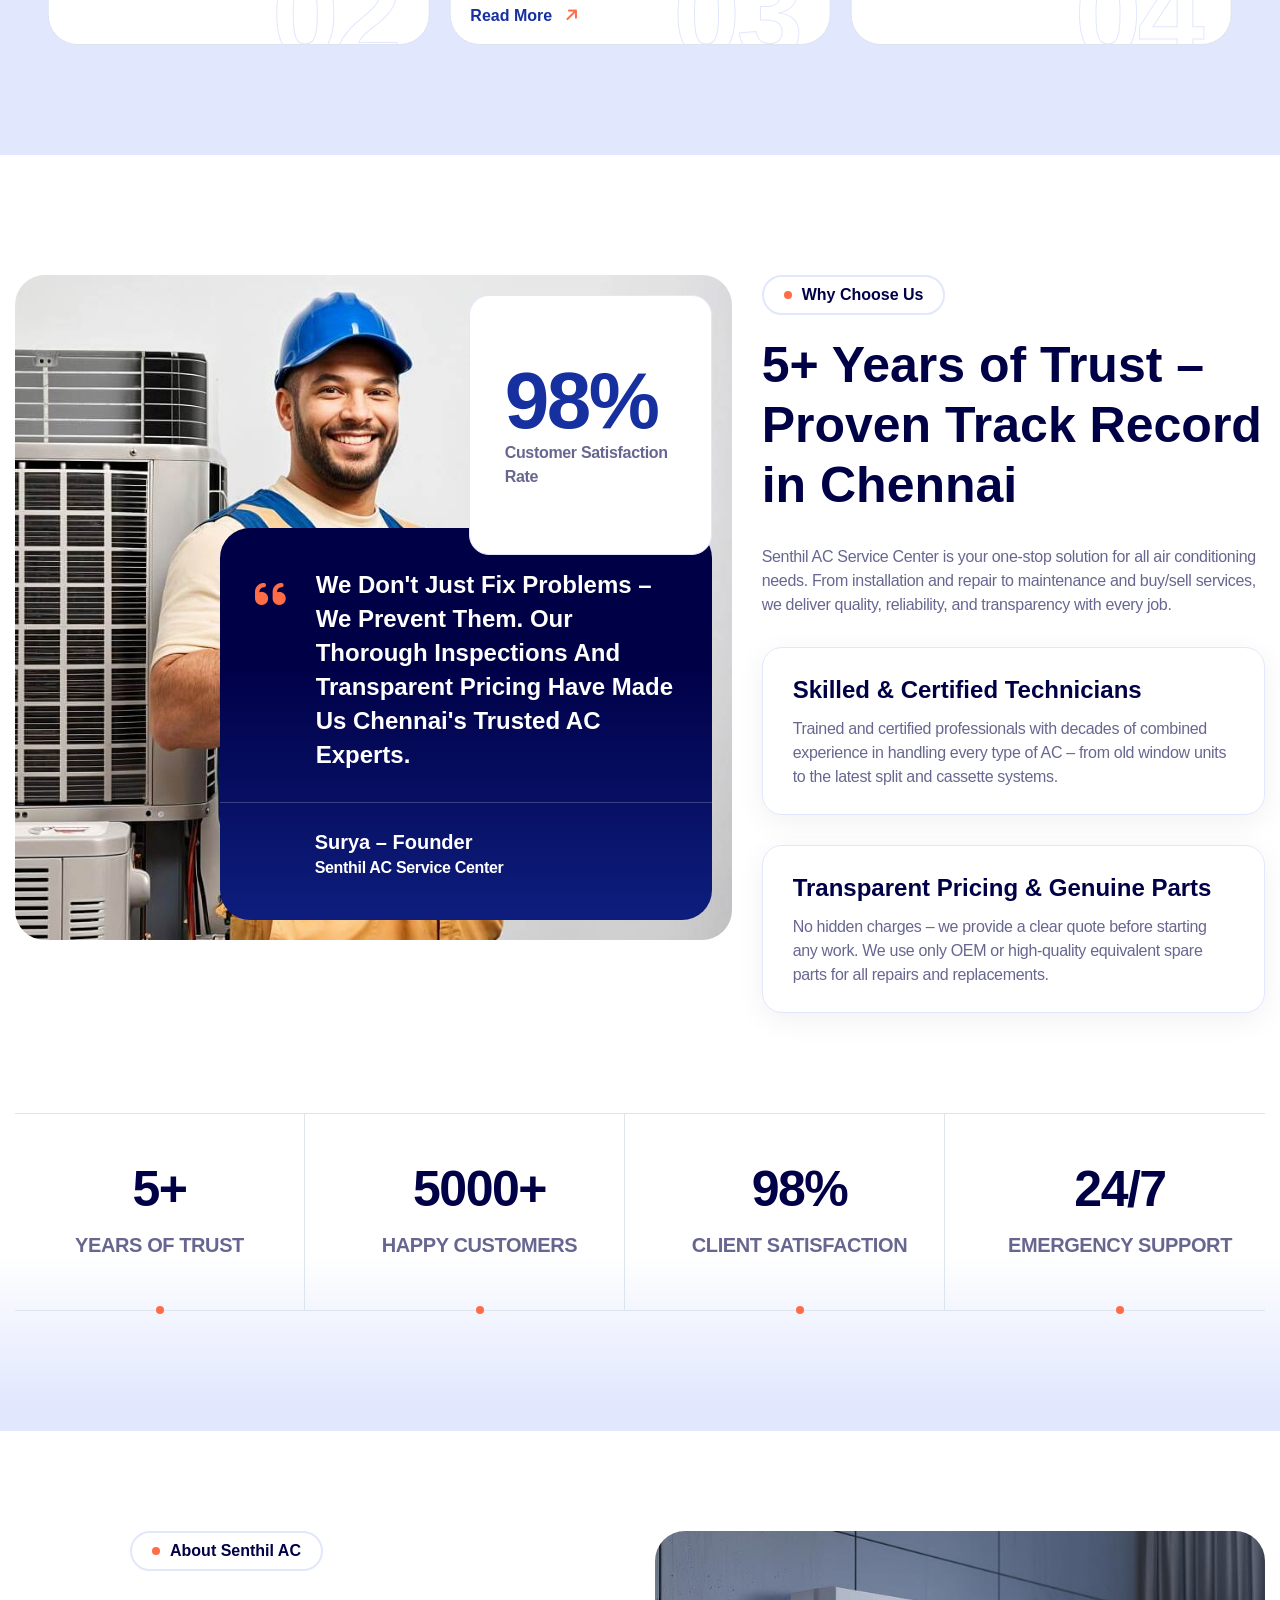
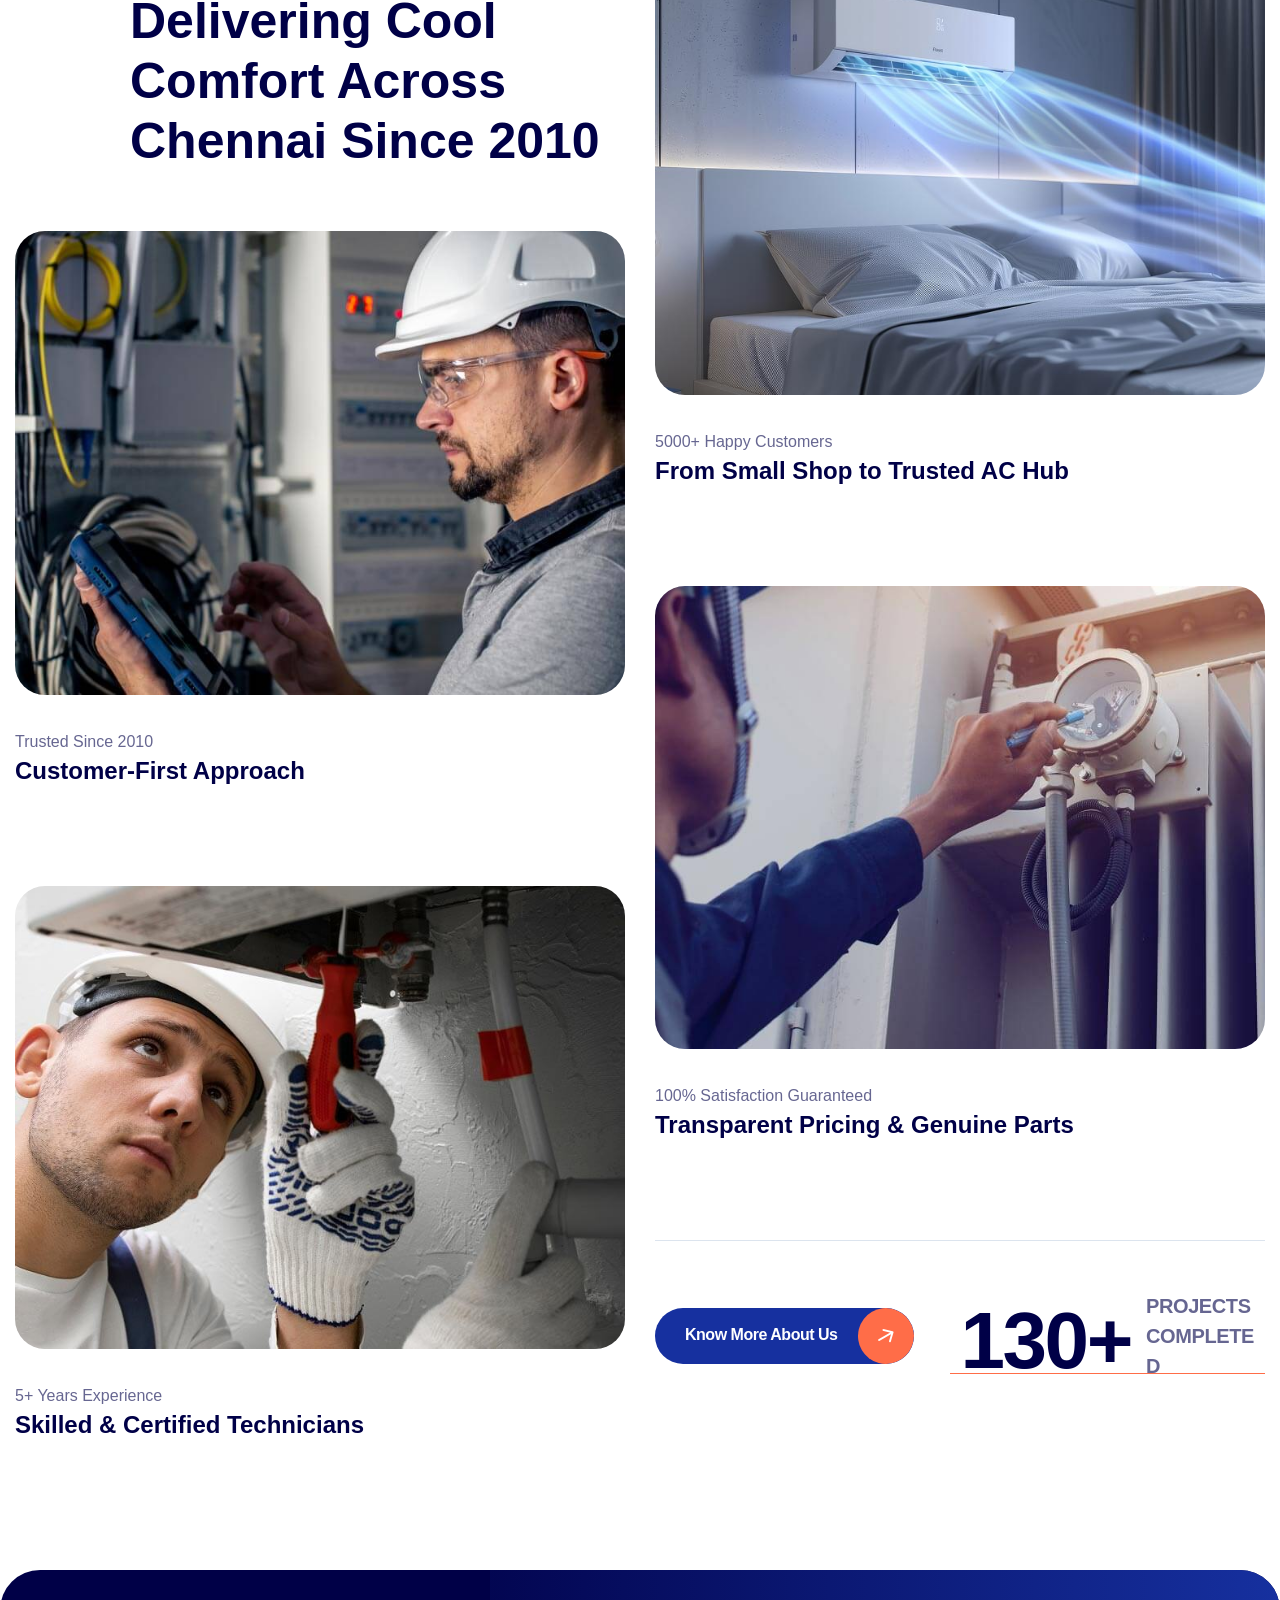
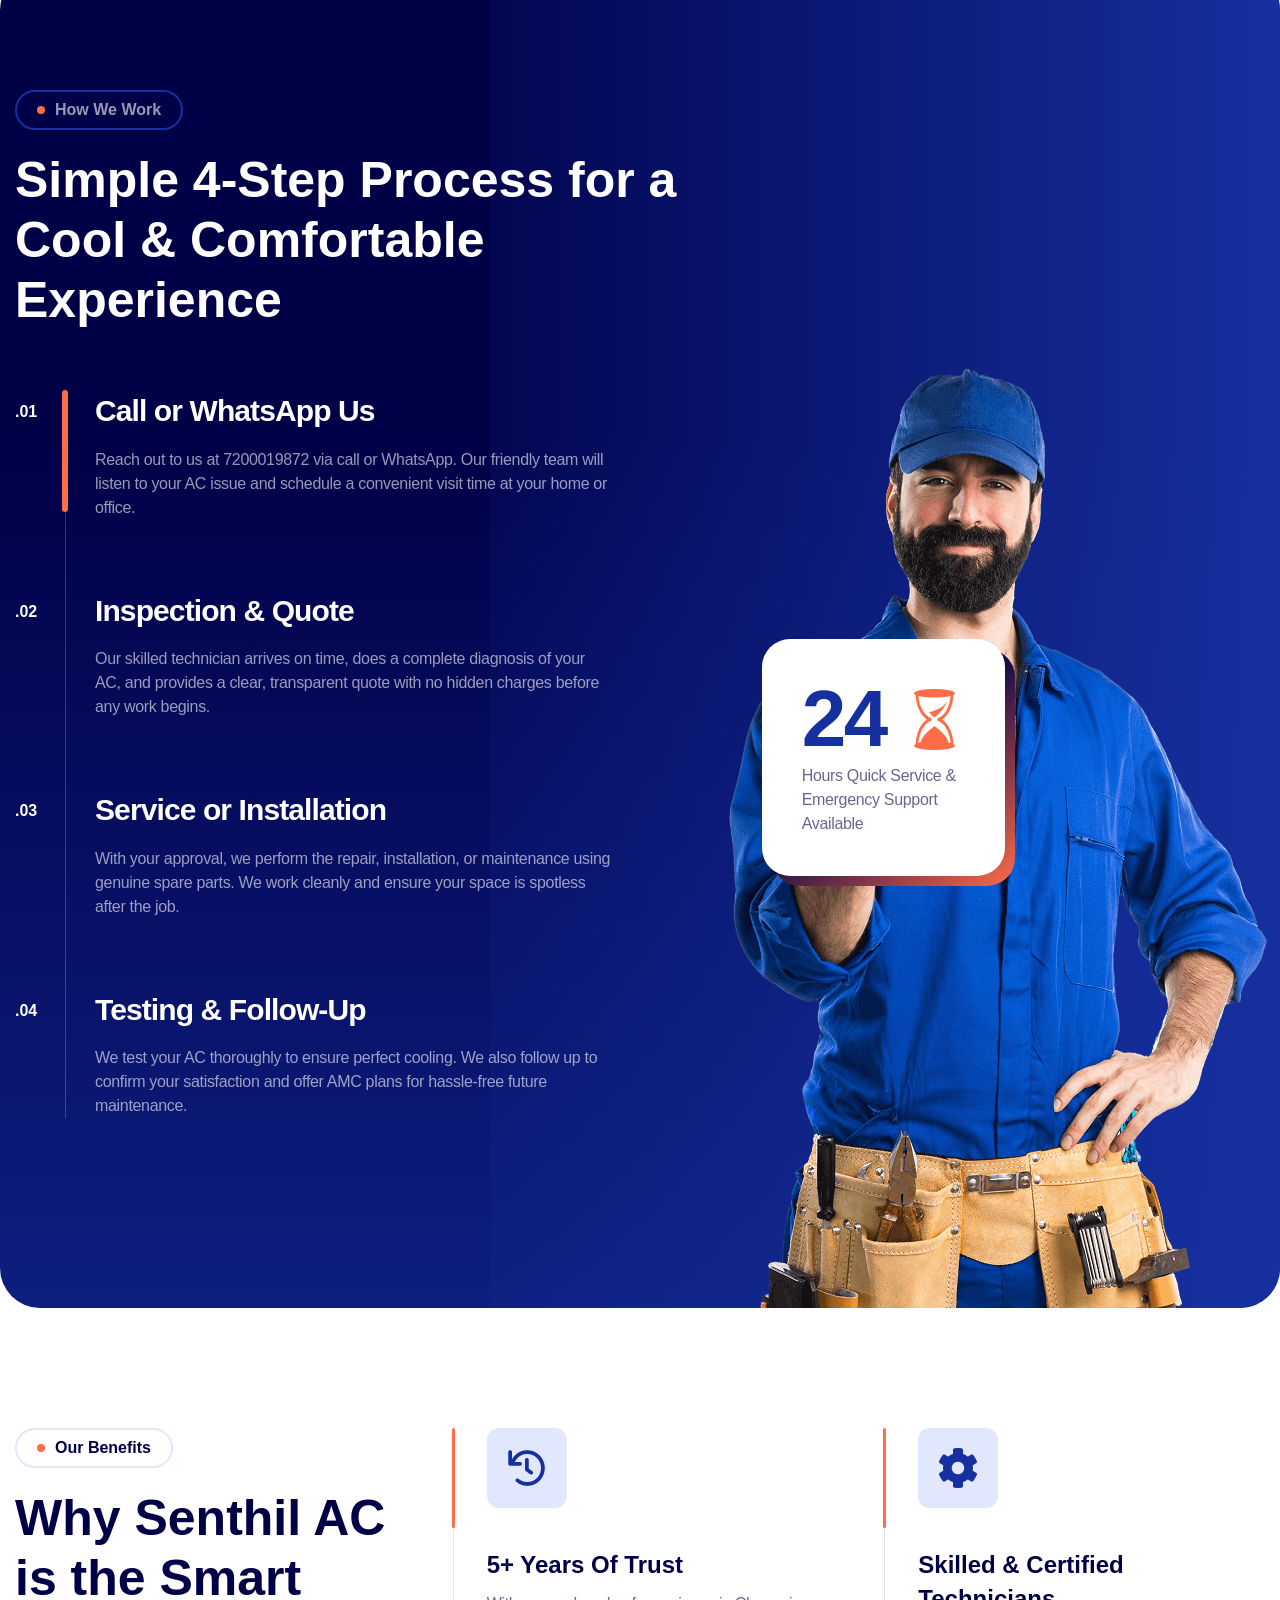
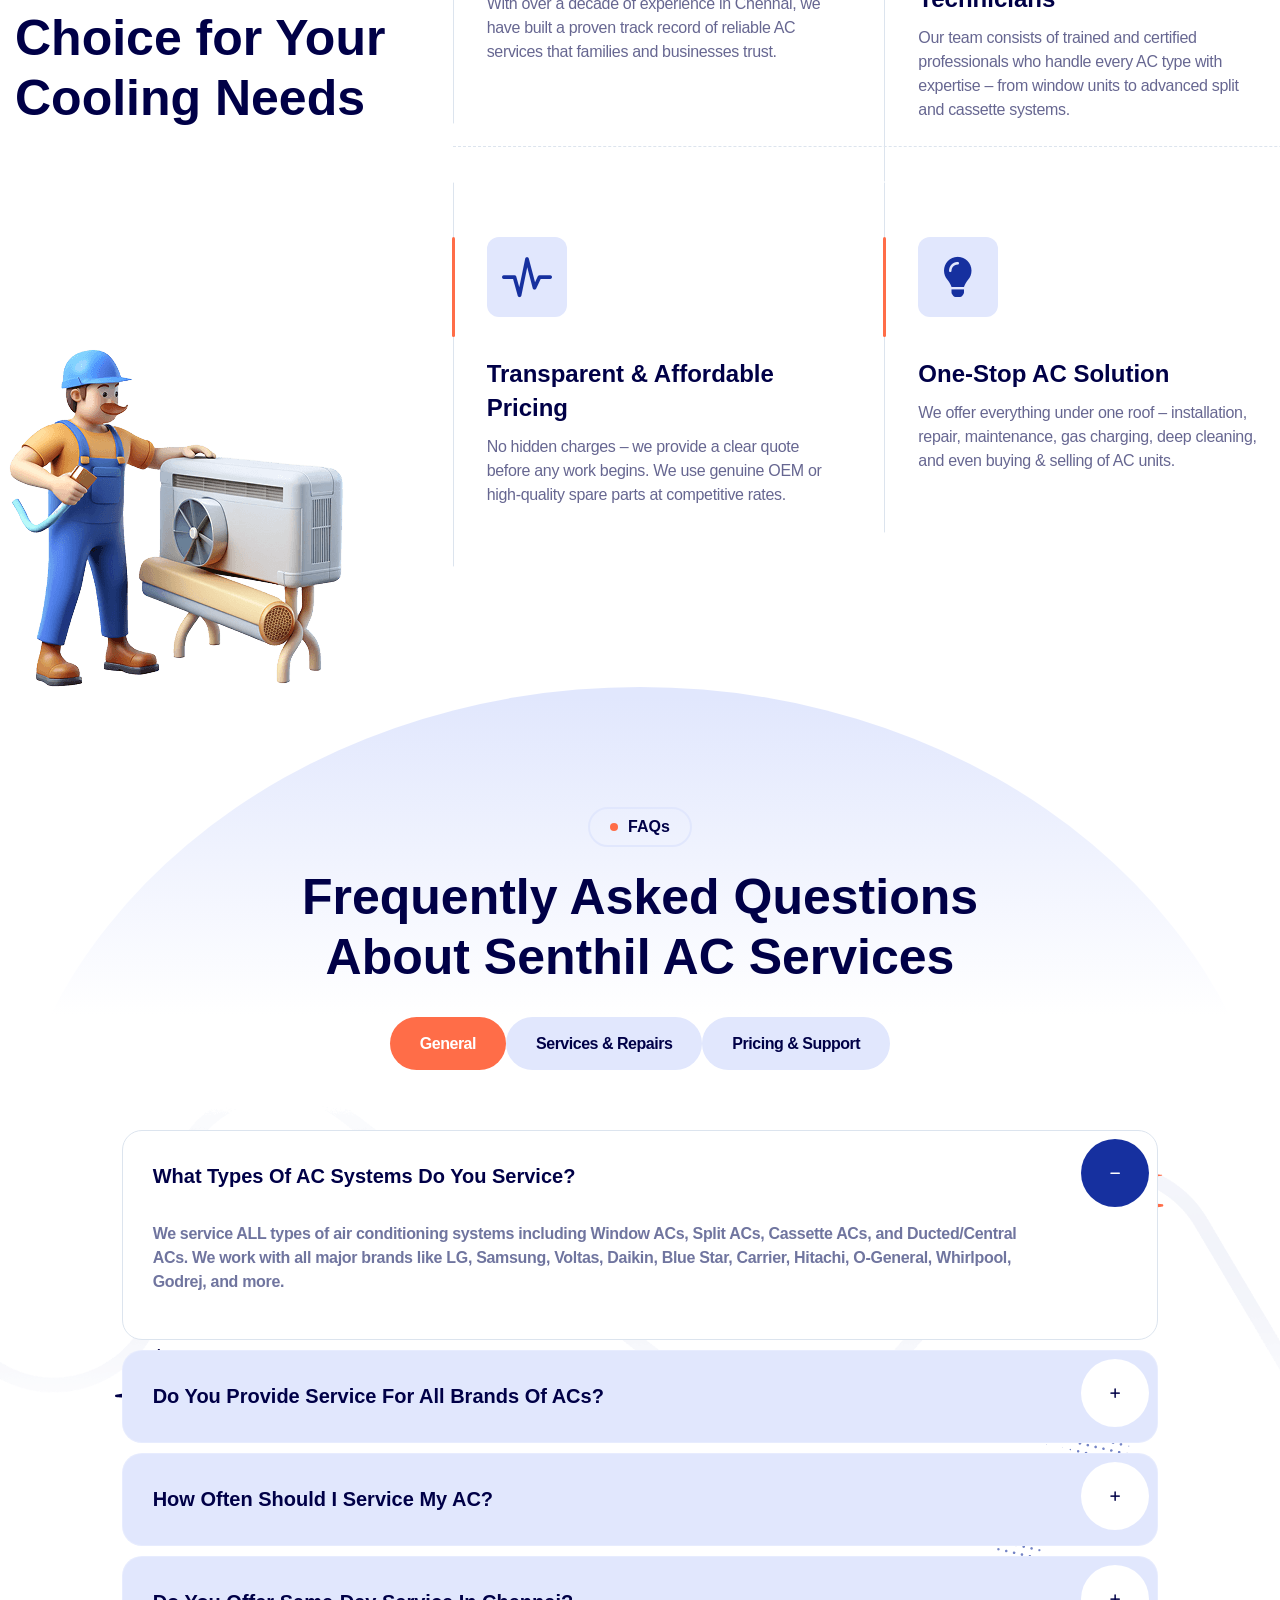
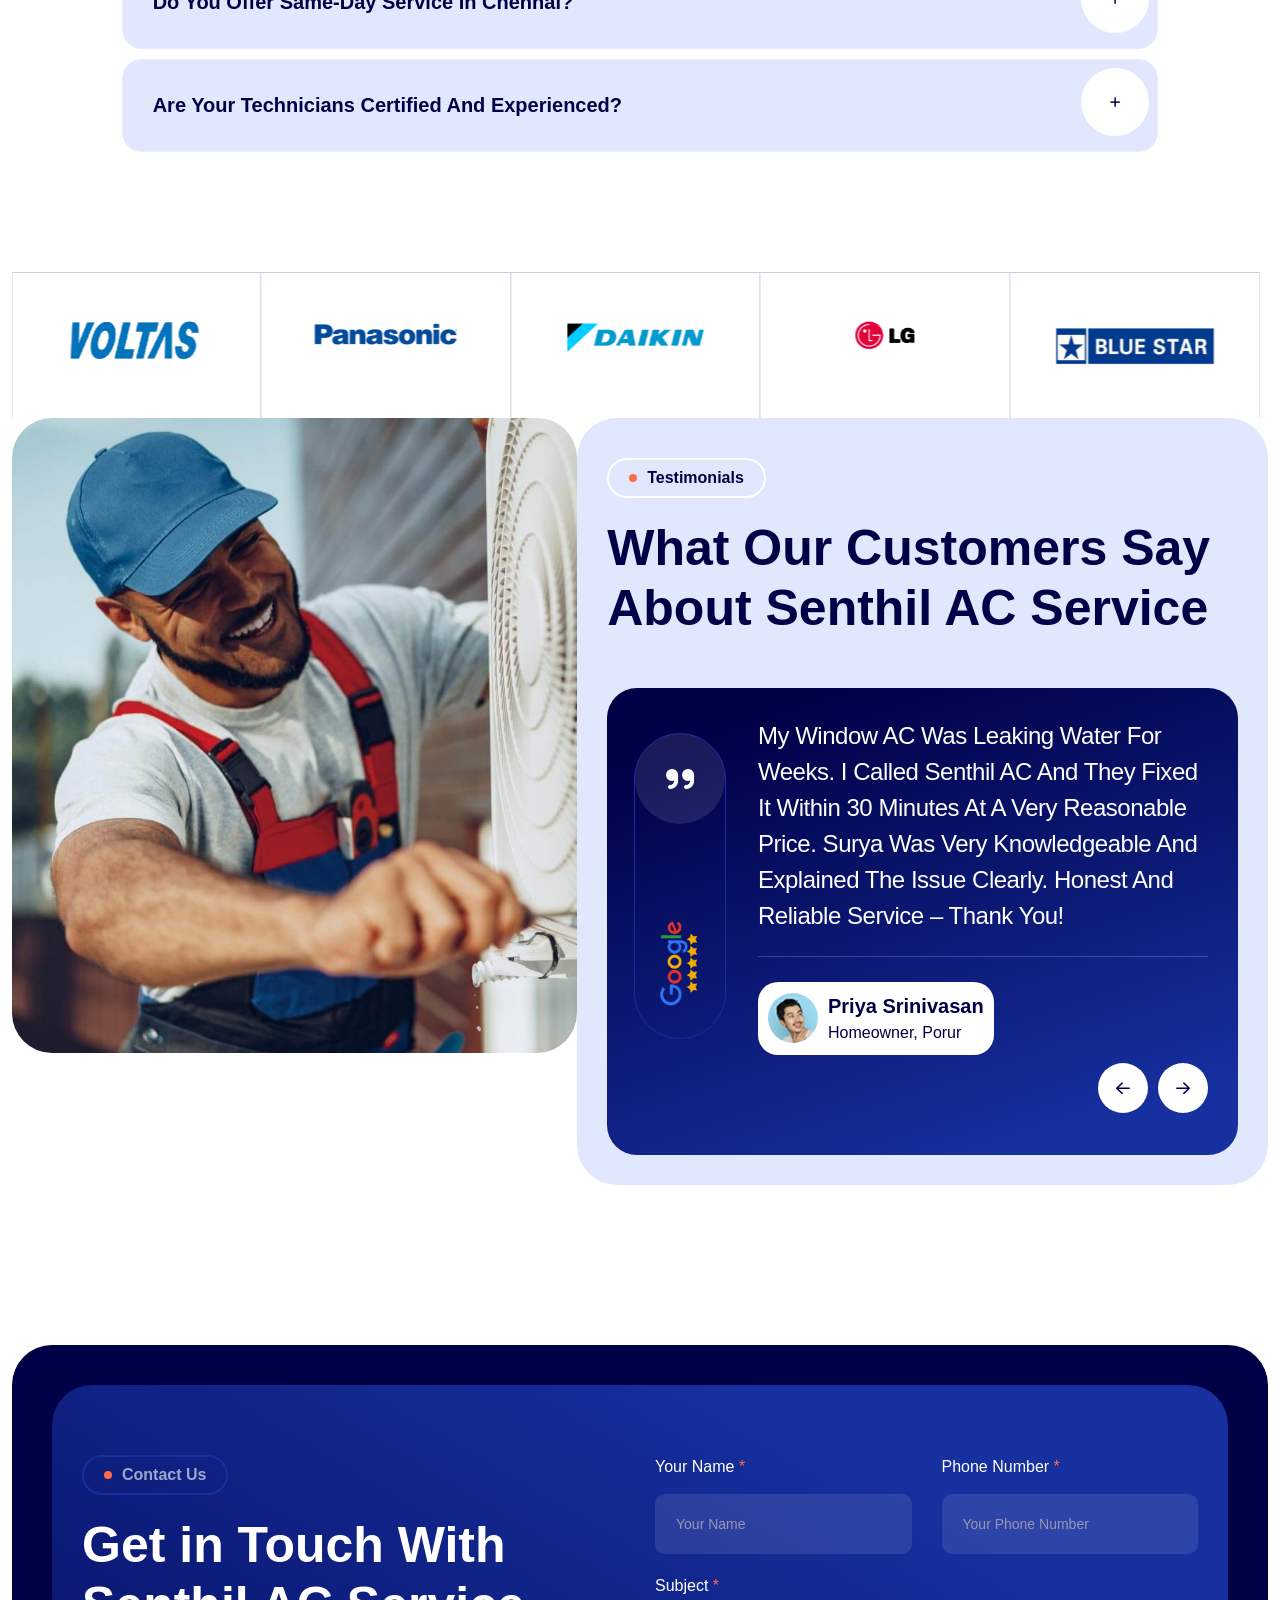
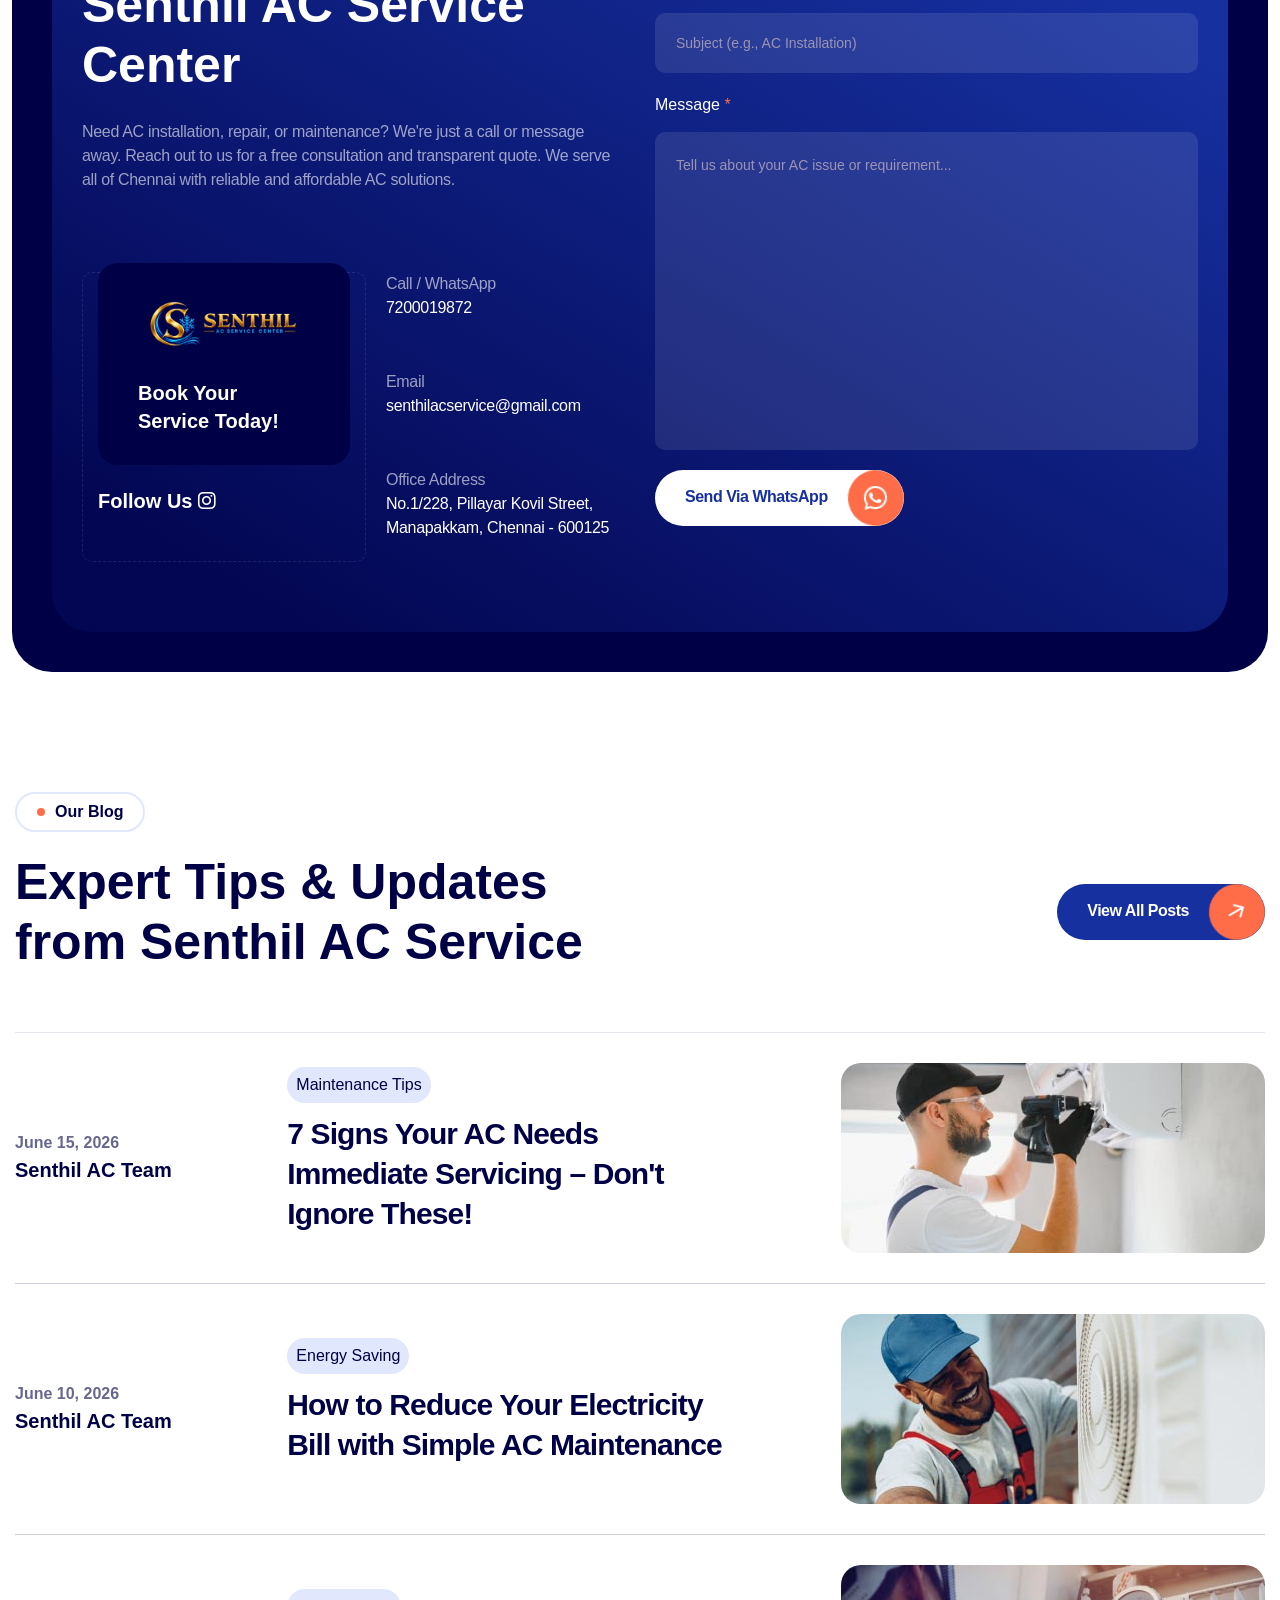
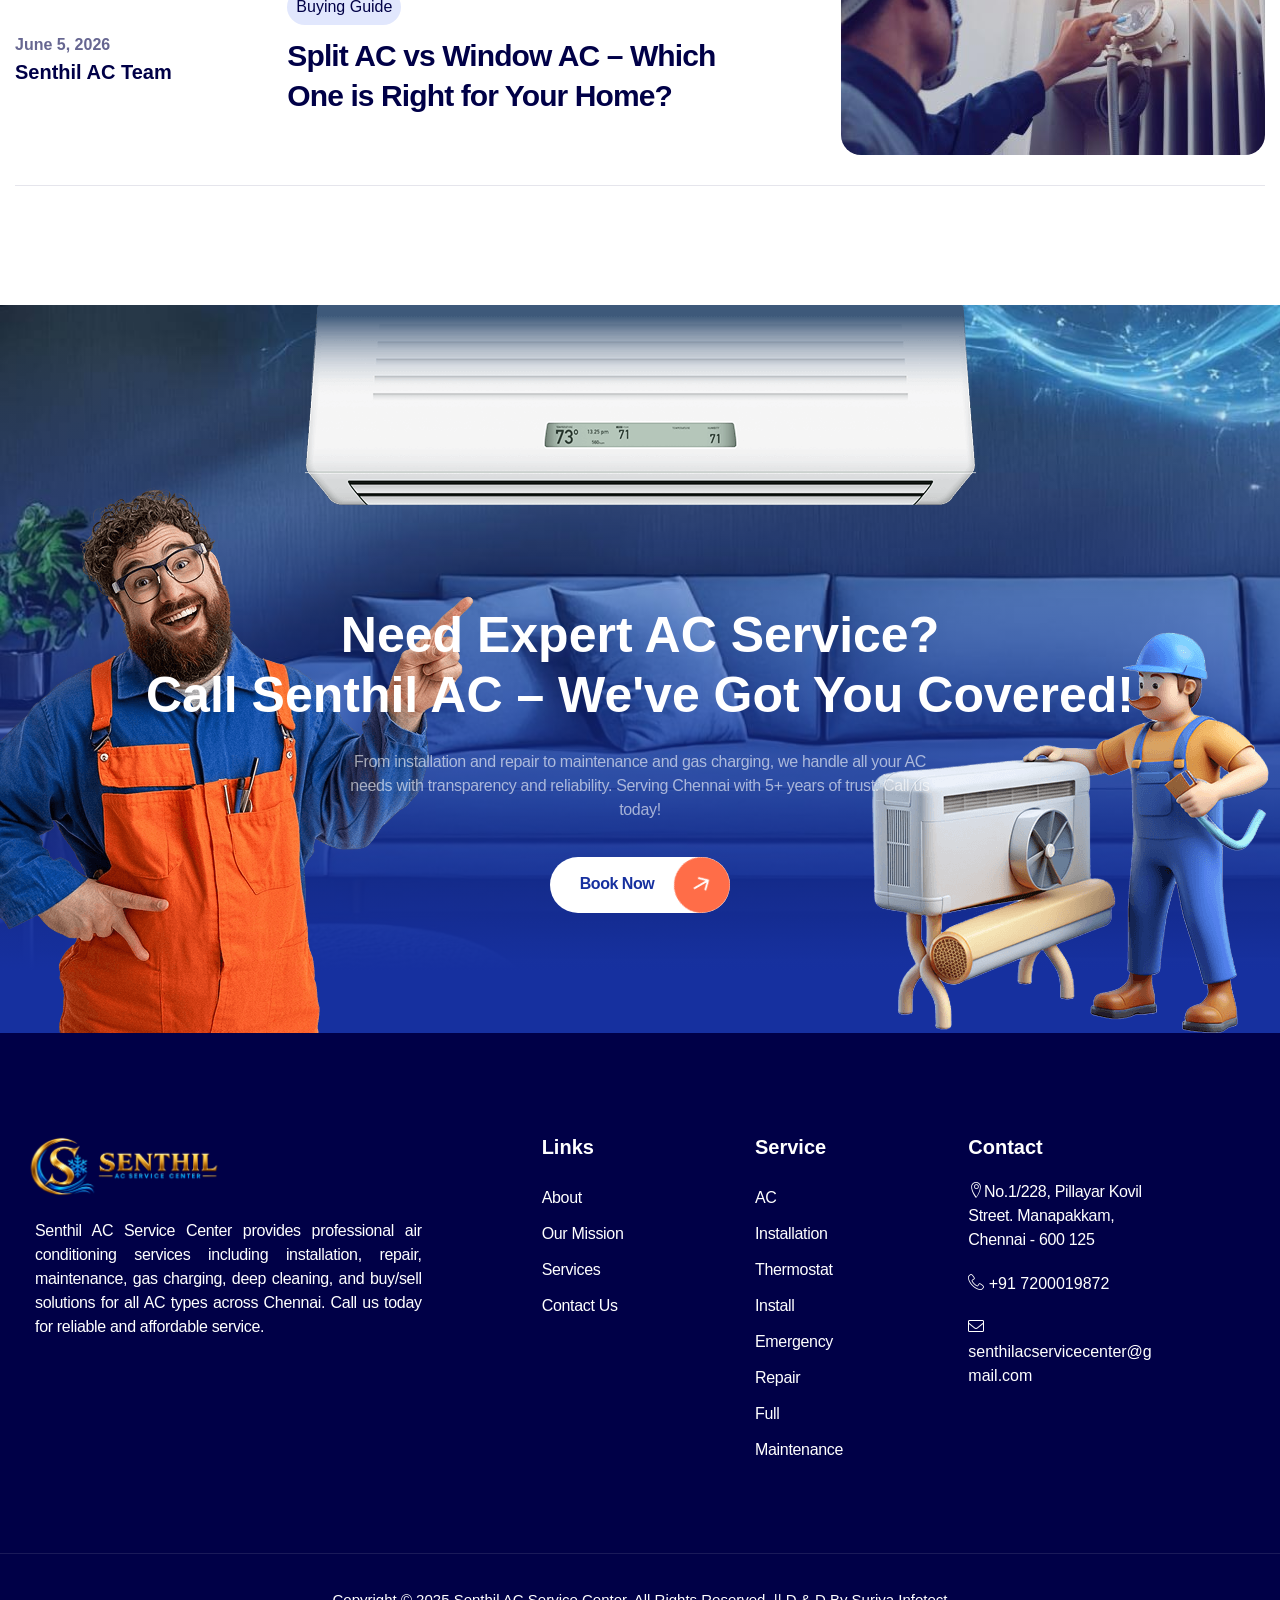
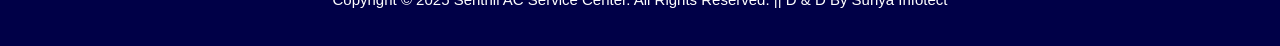
==== commit 0aafa1c7: "Add files via upload" ====
--- a/index.html
+++ b/index.html
@@ -61,6 +61,29 @@
   <!-- Preloader -->
   <div class="preloader"></div>
 
+<style>
+  .play-now .icon {
+    position: relative;
+    display: inline-block;
+    height: 70px;
+    width: 70px;
+    text-align: center;
+    line-height: 70px;
+    background-color: #ffffff;
+    color: #ff6d2e;
+    z-index: 1;
+    padding-left: 0px;
+    font-size: 32px;
+    display: block;
+    border-radius: 50%;
+    -webkit-box-shadow: 0 0px 10px 0 rgba(255, 255, 255, 0.3);
+    -ms-box-shadow: 0 0px 10px 0 rgba(255, 255, 255, 0.3);
+    -o-box-shadow: 0 0px 10px 0 rgba(255, 255, 255, 0.3);
+    box-shadow: 0 0px 10px 0 rgba(255, 255, 255, 0.3);
+    -webkit-transform-origin: center;
+    transform-origin: center;
+}
+</style>
   <!-- Main Header-->
   <header class="main-header header-style-one style-one">
     <!-- Header Top -->
@@ -103,19 +126,9 @@
             <nav class="nav main-menu">
               <ul class="navigation">
                 <li class="current"><a href="index.html">Home</a></li>
-                <li class="dropdown"><a href="#">Pages</a>
-                  <ul>
-                    <li><a href="page-about.html">About</a></li>
-                     <li><a href="page-faq.html">FAQ</a></li>
-                    <li><a href="page-404.html">Page 404</a></li>
-                  </ul>
-                </li>
-                <li class="dropdown"><a href="#">Services</a>
-                  <ul>
-                    <li><a href="page-services.html">Services</a></li>
-                    <li><a href="page-service-details.html">Services Details</a></li>
-                  </ul>
-                </li>
+                <li><a href="page-about.html">About</a></li>
+                <li><a href="page-mission.html">Our Mission</a></li>
+                <li><a href="page-services.html">Services</a></li>
                 <li><a href="page-contact.html">Contact</a></li>
               </ul>
             </nav>
@@ -123,7 +136,7 @@
 
             <div class="outer-box">
             
-              <a class="theme-btn btn-style-three" href="page-contact.html"><span class="btn-title"><i class="fa fa-headset"></i> Call: 7200019872 </span></a>
+              <a class="theme-btn btn-style-three" href="tel:7200019872"><span class="btn-title"><i class="fa fa-headset"></i> Call: 7200019872 </span></a>
               <a class="theme-btn btn-style-three home-booking-cta" href="page-contact.html"><span class="btn-title"><i class="fa fa-calendar-check"></i> Book Your Service</span></a>
               <!-- Mobile Nav toggler -->
               <div class="mobile-nav-toggler"><i class="lnr-icon-bars"></i></div>
@@ -189,12 +202,12 @@
 </ul>
 
 
-        <ul class="social-links">
+        <!-- <ul class="social-links">
           <li><a href="#"><i class="fab fa-facebook-f"></i></a></li>
           <li><a href="#"><i class="fa fa-x"></i></a></li>
           <li><a href="#"><i class="fab fa-pinterest"></i></a></li>
           <li><a href="#"><i class="fab fa-instagram"></i></a></li>
-        </ul>
+        </ul> -->
       </nav>
     </div><!-- End Mobile Menu -->
 
@@ -279,10 +292,12 @@
               </div>
               <div class="image-box">
                 <img src="resource/banner-video-img.jpg" alt="">
-                <a href="https://www.youtube.com/watch?v=Fvae8nxzVz4" class="play-now" data-fancybox="gallery" data-caption=""><i class="icon fa fa-play" aria-hidden="true"></i><span class="ripple"></span></a>
-              </div>
-            </div>
-            <div class="object-2 bounce-y"><span>Tool Box</span></div>
+                <a href="https://www.instagram.com/senthil_ac_service_center/" class="play-now" data-caption=""><i class="icon fa fa-instagram" aria-hidden="true" style="
+    font-family: 'Font Awesome 6 Brands';
+"></i><span class="ripple"></span></a>
+              </div>
+            </div>
+            <div class="object-2 bounce-y"><span>Fix Problems</span></div>
           </div>
         </div>
       </div>
@@ -305,7 +320,7 @@
         <div class="col-xl-5 col-lg-6 wow fadeInUp content-column" data-wow-delay="300ms" data-wow-duration="1500ms">
           <div class="content-box mb-5 mb-xl-0">
             <div class="content-wrapper">
-              <div class="large-count">10</div>
+              <div class="large-count">5+</div>
               <div class="review-box">
                 <div class="ttl-review">4.8</div>
                 <div class="rvew-info">
@@ -517,7 +532,7 @@
           <div class="funfact-block wow fadeInUp col-lg-3 col-sm-6" data-wow-delay="100ms" data-wow-duration="1500">
             <div class="inner-block">
               <div class="count-box">
-                <h2 class="title"><span class="count-text" data-speed="3000" data-stop="10">0</span>+</h2>
+                <h2 class="title"><span class="count-text" data-speed="3000" data-stop="5">0</span>+</h2>
                 <div class="text">Years of Trust</div>
               </div>
             </div>
@@ -1181,13 +1196,8 @@
                       <h5 class="title">Book Your Service Today!</h5>
                     </div>
                     <div class="contact-social">
-                      <h5 class="title">Follow Us</h5>
-                      <div class="social-icons">
-                        <a href="#"><i class="fab fa-x-twitter"></i></a>
-                        <a href="#"><i class="fab fa-facebook-f"></i></a>
-                        <a href="#"><i class="fab fa-pinterest-p"></i></a>
-                        <a href="#"><i class="fab fa-instagram"></i></a>
-                      </div>
+                      <h5 class="title">Follow Us <a href="#"><i class="fab fa-instagram"></i></a></h5>
+                      
                     </div>
                   </div>
                   <div class="contact-info wow fadeInUp" data-wow-delay="200ms" data-wow-duration="1500ms">
@@ -1229,7 +1239,13 @@
                       </div>
                       <div class="form-group col-lg-12">
                         <div class="btn-box">
-                          <button class="theme-btn btn-style-two" type="submit"><span class="btn-title">Send via WhatsApp</span> <i class="icon fa-classic fa-brands fa-whatsapp"></i></button>
+                          <button class="theme-btn btn-style-two" type="submit"><span class="btn-title">Send via WhatsApp</span> <i class="icon fa fa-whatsapp" style="
+    font-family: 'Font Awesome 6 Brands';
+    transform: rotate(
+356deg);
+    font-size: 27px;
+    font-weight: 200;
+"></i></button>
                         </div>
                       </div>
                     </div>
@@ -1415,49 +1431,34 @@
           <div class="row">
 
             <!-- Footer Column -->
-            <div class="footer-column col-lg-3 col-sm-6">
+            <div class="footer-column col-lg-4 col-sm-6">
               <div class="footer-widget about-widget">
-                <figure class="image mb-80"><a href="index.html"><img src="images/logo-2.png" alt="Image"></a></figure>
-                <ul class="footer-social-widget">
-                  <li><a href="#"><i class="fab fa-x-twitter me-2"></i> Twitter</a></li>
-                  <li><a href="#"><i class="fab fa-facebook-f me-2"></i> Facebook</a></li>
-                  <li><a href="#"><i class="fab fa-pinterest-p me-2"></i> Pinterest</a></li>
-                  <li><a href="#"><i class="fab fa-youtube me-2"></i> Instagram</a></li>
-                </ul>
-              </div>
-            </div>
+                <figure class="image mb-20"><a href="index.html"><img src="images/logo-2.png" alt="Image" style="width: 220px;"></a></figure>
+                <p style="color: white;padding-left: 20px;text-align: justify;">
+                    Senthil AC Service Center provides professional air conditioning services including installation, repair, maintenance, gas charging, deep cleaning, and buy/sell solutions for all AC types across Chennai. Call us today for reliable and affordable service.
+                  </p>
+                
+              </div>
+            </div>
+
+           
 
             <!-- Footer Column -->
-            <div class="footer-column col-lg-3 col-sm-6">
-              <div class="footer-widget contact-widget">
-                <div class="list-one mb-30">
-                  <h5 class="widget-title">Address</h5>
-                  <div class="text">No.1/228, Pillayar Kovil Street. Manapakkam, Chennai - 600 125</div>
-                </div>
-                <div class="list-one">
-                  <h5 class="widget-title mb-3">Phone</h5>
-                  <a class="phone" href="tel:+91 7200019872">+91 7200019872</a>
-                  <a class="phone" href="mailto: senthilacservicecenter@gmail.com">senthilacservicecenter@gmail.com</a>
-                </div>
-              </div>
-            </div>
-
-            <!-- Footer Column -->
-            <div class="footer-column col-lg-3 col-sm-6">
+            <div class="footer-column col-lg-2 col-sm-6">
               <div class="footer-widget links-widget">
-                <h5 class="widget-title">Company</h5>
+                <h5 class="widget-title">Links</h5>
                 <ul class="user-links">
                   <li><a href="page-about.html">About</a></li>
                   <li><a href="page-mission.html">Our Mission</a></li>
                  
-                  <li><a href="page-contact.html">Help Center</a></li>
+                  <li><a href="page-services.html">Services</a></li>
                   <li><a href="page-contact.html">Contact Us</a></li>
                 </ul>
               </div>
             </div>
 
             <!-- Footer Column -->
-            <div class="footer-column col-lg-3 col-sm-6">
+            <div class="footer-column col-lg-2 col-sm-6">
               <div class="footer-widget links-widget">
                 <h5 class="widget-title">Service</h5>
                 <ul class="user-links">
@@ -1468,48 +1469,563 @@
                 </ul>
               </div>
             </div>
-          </div>
-        </div>
-      </div>
-    </div>
-    <div class="footer-middle wow fadeInLeft" data-wow-delay="200ms" data-wow-duration="1500ms">
-      <div class="auto-container">
-        <div class="outer-box">
-          <div class="row align-items-lg-center">
-            <div class="col-lg-4">
-              <h3 class="nws-ttl text-center mb-2 mb-md-4 mb-lg-0">Join our newsletter</h3>
-            </div>
-            <div class="col-lg-4 col-md-6">
-              <div class="newsltr-text mb-3 mb-md-0">It is a long established fact that a reader will be distracted by the readable content of a page</div>
-            </div>
-            <div class="col-lg-4 col-md-6">
-              <div class="footer-widget newsletter-widget">
-                <div class="newsletter-form">
-                  <form method="post" action="#">
-                    <div class="form-group">
-                      <input type="email" name="email" class="email" placeholder="Enter email" required>
-                      <button type="submit" class="form-btn"><i class="fa fa-paper-plane"></i></button>
-                    </div>
-                  </form>
-                </div>
-              </div>
-            </div>
-          </div>
-        </div>
-      </div>
-    </div>
+
+             <!-- Footer Column -->
+            <div class="footer-column col-lg-3 col-sm-6">
+              <div class="footer-widget contact-widget">
+                <div class="list-one mb-20">
+                  <h5 class="widget-title">Contact</h5>
+
+                  <div class="text"><i class="icon lnr-icon-map-marker"></i>No.1/228, Pillayar Kovil Street. Manapakkam, Chennai - 600 125</div>
+                </div>
+                <div class="list-one mb-20">
+                  
+                  <a class="phone" href="tel:+917200019872"><i class="icon lnr-icon-phone-handset"></i> +91 7200019872</a>
+                </div>
+                <div class="list-one mb-20">
+                 
+                  <a class="phone" href="mailto:senthilacservicecenter@gmail.com"><span class="icon lnr-icon-envelope1"></span> senthilacservicecenter@gmail.com</a>
+                </div>
+              </div>
+            </div>
+
+
+          </div>
+        </div>
+      </div>
+    </div>
+    
 
     <div class="footer-bottom wow fadeInLeft" data-wow-delay="300ms" data-wow-duration="1500ms">
       <div class="auto-container">
         <div class="inner-container justify-content-between">
-          <div class="copyright-text mx-auto">© Copyright 2025 by Company.com</div>
+          <div class="copyright-text mx-auto">Copyright © 2025 Senthil AC Service Center. All Rights Reserved. || D & D By Suriya Infotect</div>
         </div>
       </div>
     </div>
   </footer>
+  <style>
+    .instagram-fixed-btn {
+  position: fixed;
+  bottom: 20px;       /* Distance from the bottom of the screen */
+  left: 20px;        /* Distance from the right edge */
+  z-index: 9999;      /* Keeps the icon above all other content */
+  
+  width: 50px;
+  height: 50px;
+  background: linear-gradient(45deg, #f09433, #e6683c, #dc2743, #cc2366, #bc1888); /* Instagram gradient */
+  border-radius: 50%;
+  display: flex;
+  align-items: center;
+  justify-content: center;
+  box-shadow: 0 4px 10px rgba(0, 0, 0, 0.3);
+  transition: transform 0.3s ease;
+}
+
+/* Slight hover effect */
+.instagram-fixed-btn:hover {
+  transform: scale(1.1);
+}
+  </style>
+  <a href="https://www.instagram.com/senthil_ac_service_center/" target="_blank" class="instagram-fixed-btn" aria-label="Instagram">
+  <!-- Replace with your SVG icon or <img> tag -->
+  <svg xmlns="http://www.w3.org/2000/svg" width="28" height="28" viewBox="0 0 24 24" fill="none" stroke="#ffffff" stroke-width="2" stroke-linecap="round" stroke-linejoin="round">
+    <rect x="2" y="2" width="20" height="20" rx="5" ry="5"></rect>
+    <path d="M16 11.37A4 4 0 1 1 12.63 8 4 4 0 0 1 16 11.37z"></path>
+    <line x1="17.5" y1="6.5" x2="17.51" y2="6.5"></line>
+  </svg>
+</a>
   <!-- End Main Footer -->
 
-
+<!--Start of Tawk.to Script-->
+
+<!-- FLOATING ACTION BUTTON (CLOSED ICON STATE) -->
+  <button class="chat-widget-trigger" id="chatTrigger" aria-label="Open Chat">
+    <div class="trigger-badge"></div>
+    <!-- WhatsApp Icon -->
+    <svg viewBox="0 0 24 24">
+      <path d="M12.031 2c-5.514 0-9.998 4.484-9.998 9.998 0 1.763.459 3.483 1.332 5.003l-1.365 4.999 5.118-1.343c1.472.803 3.137 1.226 4.913 1.226 5.514 0 9.998-4.484 9.998-9.998 0-5.514-4.484-9.998-9.998-9.998zm0 18.232c-1.547 0-3.064-.413-4.39-1.196l-.315-.187-3.04.797.811-2.964-.205-.327c-.858-1.367-1.312-2.949-1.312-4.557 0-4.538 3.693-8.231 8.231-8.231 4.538 0 8.231 3.693 8.231 8.231 0 4.538-3.693 8.231-8.231 8.231zm4.514-6.173c-.247-.124-1.463-.722-1.69-.804-.227-.083-.392-.124-.557.124-.165.247-.64.804-.784.969-.144.165-.289.186-.536.062-.247-.124-1.043-.385-1.987-1.227-.735-.656-1.232-1.466-1.376-1.713-.144-.247-.015-.38.109-.503.111-.11.247-.289.371-.433.124-.144.165-.247.247-.412.083-.165.042-.309-.021-.433-.062-.124-.557-1.34-.763-1.835-.201-.484-.405-.418-.557-.426l-.474-.008c-.165 0-.433.062-.66.309-.227.247-.866.845-.866 2.062 0 1.216.887 2.391 1.01 2.556.124.165 1.746 2.666 4.23 3.739.591.255 1.053.407 1.413.521.593.188 1.133.162 1.56.098.476-.071 1.463-.598 1.669-1.175.206-.577.206-1.072.144-1.175-.062-.103-.227-.186-.474-.309z"/>
+    </svg>
+  </button>
+
+  <!-- CHAT WINDOW CONTAINER -->
+  <div class="chat-widget-card" id="chatCard">
+    <!-- Header -->
+    <div class="chat-header">
+      <div class="chat-header-info">
+        <div class="avatar-icon">SA</div>
+        <div class="chat-header-text">
+          <h4>Senthil AC Service Center</h4>
+          <span class="status-indicator">
+            <span class="status-dot"></span> Online
+          </span>
+        </div>
+      </div>
+      <button class="close-btn" id="closeChatBtn" aria-label="Close Chat">&times;</button>
+    </div>
+
+    <!-- Message Area -->
+    <div class="chat-body" id="chatBody"></div>
+
+    <!-- Controls / Input Options Area -->
+    <div class="chat-footer" id="chatFooter"></div>
+  </div>
+
+
+
+ <!-- JAVASCRIPT CHATBOT LOGIC -->
+  <script>
+    // YOUR BUSINESS PHONE NUMBER WITH COUNTRY CODE (No + or spaces)
+    const businessNumber = "7200019872"; 
+
+    // List of offered AC Services
+    const acServices = [
+      "AC Installation",
+      "AC Repair & Servicing",
+      "Gas Charging & Deep Cleaning",
+      "PCB & Compressor Repair",
+      "Buy & Sell AC Units"
+    ];
+
+    let userData = {
+      service: "",
+      name: "",
+      phone: ""
+    };
+
+    let isInitialized = false;
+
+    // DOM Elements
+    const chatTrigger = document.getElementById("chatTrigger");
+    const chatCard = document.getElementById("chatCard");
+    const closeChatBtn = document.getElementById("closeChatBtn");
+    const chatBody = document.getElementById("chatBody");
+    const chatFooter = document.getElementById("chatFooter");
+
+    // Toggle Chat Window
+    chatTrigger.addEventListener("click", () => {
+      chatCard.classList.toggle("active");
+      if (chatCard.classList.contains("active") && !isInitialized) {
+        startChatSequence();
+        isInitialized = true;
+      }
+    });
+
+    closeChatBtn.addEventListener("click", () => {
+      chatCard.classList.remove("active");
+    });
+
+    // Helper: Add Message to Chat Screen
+    function addMessage(text, type) {
+      const msgDiv = document.createElement("div");
+      msgDiv.className = `msg ${type}`;
+      msgDiv.innerText = text;
+      chatBody.appendChild(msgDiv);
+      chatBody.scrollTop = chatBody.scrollHeight;
+    }
+
+    // Helper: Show Bouncing Typing Dots
+    function showTypingIndicator() {
+      const typingDiv = document.createElement("div");
+      typingDiv.className = "msg bot typing-container";
+      typingDiv.id = "typingIndicator";
+      typingDiv.innerHTML = `
+        <div class="typing-indicator">
+          <span></span>
+          <span></span>
+          <span></span>
+        </div>
+      `;
+      chatBody.appendChild(typingDiv);
+      chatBody.scrollTop = chatBody.scrollHeight;
+    }
+
+    // Helper: Hide Bouncing Dots
+    function hideTypingIndicator() {
+      const indicator = document.getElementById("typingIndicator");
+      if (indicator) indicator.remove();
+    }
+
+    // Delayed Bot Response Wrapper
+    function addBotMessageWithDelay(text, delay = 1000, callback = null) {
+      showTypingIndicator();
+      chatFooter.style.pointerEvents = "none";
+
+      setTimeout(() => {
+        hideTypingIndicator();
+        addMessage(text, "bot");
+        chatFooter.style.pointerEvents = "auto";
+        if (callback) callback();
+      }, delay);
+    }
+
+    // STEP 1: INITIALIZE CHAT & SERVICE SELECTION
+    function startChatSequence() {
+      addBotMessageWithDelay("Hello! 👋 Welcome to Senthil AC Service Center. How can we help you today? Select a service:", 1000, () => {
+        renderServiceOptions();
+      });
+    }
+
+    function renderServiceOptions() {
+      let html = "";
+      acServices.forEach(service => {
+        html += `<button class="option-btn" onclick="handleServiceSelect('${service}')">${service}</button>`;
+      });
+      chatFooter.innerHTML = html;
+    }
+
+    function handleServiceSelect(service) {
+      userData.service = service;
+      addMessage(service, "user");
+      chatFooter.innerHTML = "";
+
+      // STEP 2: PROMPT FOR NAME
+      addBotMessageWithDelay("Got it! Please enter your Full Name:", 1000, () => {
+        chatFooter.innerHTML = `
+          <div class="chat-input-row">
+            <input type="text" id="nameInput" placeholder="Enter full name..." autocomplete="off" />
+            <button onclick="handleNameSubmit()">Send</button>
+          </div>
+        `;
+        const input = document.getElementById("nameInput");
+        input.focus();
+        input.addEventListener("keypress", (e) => {
+          if (e.key === "Enter") handleNameSubmit();
+        });
+      });
+    }
+
+    function handleNameSubmit() {
+      const nameInput = document.getElementById("nameInput");
+      const nameVal = nameInput ? nameInput.value.trim() : "";
+      
+      if (!nameVal) return;
+
+      userData.name = nameVal;
+      addMessage(nameVal, "user");
+      chatFooter.innerHTML = "";
+
+      // STEP 3: PROMPT FOR PHONE NUMBER
+      addBotMessageWithDelay("Thank you! Please enter your Mobile Phone Number:", 1000, () => {
+        chatFooter.innerHTML = `
+          <div class="chat-input-row">
+            <input type="tel" id="phoneInput" placeholder="Enter mobile number..." autocomplete="off" />
+            <button onclick="handlePhoneSubmit()">Finish</button>
+          </div>
+        `;
+        const input = document.getElementById("phoneInput");
+        input.focus();
+        input.addEventListener("keypress", (e) => {
+          if (e.key === "Enter") handlePhoneSubmit();
+        });
+      });
+    }
+
+    function handlePhoneSubmit() {
+      const phoneInput = document.getElementById("phoneInput");
+      const phoneVal = phoneInput ? phoneInput.value.trim() : "";
+
+      if (!phoneVal) return;
+
+      userData.phone = phoneVal;
+      addMessage(phoneVal, "user");
+      chatFooter.innerHTML = "";
+
+      // STEP 4: CONFIRM & REDIRECT TO WHATSAPP
+      addBotMessageWithDelay("Perfect! Redirecting you to WhatsApp to confirm your booking...", 1200, () => {
+        redirectToWhatsApp();
+      });
+    }
+
+    function redirectToWhatsApp() {
+      const textMessage = `Hello! I would like to request an AC service.%0A%0A` +
+                          `*Service:* ${encodeURIComponent(userData.service)}%0A` +
+                          `*Name:* ${encodeURIComponent(userData.name)}%0A` +
+                          `*Phone:* ${encodeURIComponent(userData.phone)}`;
+      
+      const targetURL = `https://wa.me/${businessNumber}?text=${textMessage}`;
+      window.open(targetURL, "_blank");
+    }
+  </script>
+  <style>
+      /* ===================================================
+       FLOATING BUTTON (TOGGLE ICON)
+       =================================================== */
+    .chat-widget-trigger {
+      position: fixed;
+      bottom: 24px;
+      right: 24px;
+      width: 60px;
+      height: 60px;
+      border-radius: 50%;
+      background: linear-gradient(135deg, #25d366, #128c7e);
+      color: #ffffff;
+      border: none;
+      box-shadow: 0 4px 16px rgba(0, 0, 0, 0.25);
+      cursor: pointer;
+      display: flex;
+      align-items: center;
+      justify-content: center;
+      z-index: 9999;
+      transition: transform 0.3s cubic-bezier(0.175, 0.885, 0.32, 1.275), box-shadow 0.3s ease;
+    }
+
+    .chat-widget-trigger:hover {
+      transform: scale(1.08);
+      box-shadow: 0 6px 20px rgba(0, 0, 0, 0.35);
+    }
+
+    .chat-widget-trigger svg {
+      width: 30px;
+      height: 30px;
+      fill: currentColor;
+    }
+
+    /* Pulse Notification Badge */
+    .trigger-badge {
+      position: absolute;
+      top: 0;
+      right: 0;
+      width: 14px;
+      height: 14px;
+      background-color: #ff3b30;
+      border: 2px solid #ffffff;
+      border-radius: 50%;
+      animation: pulse-badge 2s infinite;
+    }
+
+    @keyframes pulse-badge {
+      0% { transform: scale(0.95); box-shadow: 0 0 0 0 rgba(255, 59, 48, 0.7); }
+      70% { transform: scale(1); box-shadow: 0 0 0 8px rgba(255, 59, 48, 0); }
+      100% { transform: scale(0.95); box-shadow: 0 0 0 0 rgba(255, 59, 48, 0); }
+    }
+
+    /* ===================================================
+       CHAT CONTAINER MODAL
+       =================================================== */
+    .chat-widget-card {
+      position: fixed;
+      bottom: 96px;
+      right: 24px;
+      width: 360px;
+      max-width: calc(100vw - 32px);
+      height: 520px;
+      max-height: calc(100vh - 120px);
+      background-color: #efeae2; /* Signature WhatsApp background */
+      border-radius: 16px;
+      box-shadow: 0 10px 30px rgba(0, 0, 0, 0.2);
+      display: flex;
+      flex-direction: column;
+      overflow: hidden;
+      z-index: 9998;
+      opacity: 0;
+      visibility: hidden;
+      transform: translateY(20px) scale(0.95);
+      transition: all 0.3s cubic-bezier(0.16, 1, 0.3, 1);
+    }
+
+    .chat-widget-card.active {
+      opacity: 1;
+      visibility: visible;
+      transform: translateY(0) scale(1);
+    }
+
+    /* Header */
+    .chat-header {
+      background-color: #075e54;
+      color: #ffffff;
+      padding: 14px 16px;
+      display: flex;
+      align-items: center;
+      justify-content: space-between;
+      box-shadow: 0 2px 4px rgba(0, 0, 0, 0.1);
+    }
+
+    .chat-header-info {
+      display: flex;
+      align-items: center;
+      gap: 12px;
+    }
+
+    .avatar-icon {
+      width: 40px;
+      height: 40px;
+      background-color: #128c7e;
+      border-radius: 50%;
+      display: flex;
+      align-items: center;
+      justify-content: center;
+      font-weight: bold;
+      font-size: 16px;
+      color: #fff;
+    }
+
+    .chat-header-text h4 {
+      font-size: 15px;
+      font-weight: 600;
+    }
+
+    .chat-header-text .status-indicator {
+      font-size: 12px;
+      color: #25d366;
+      display: flex;
+      align-items: center;
+      gap: 4px;
+
+    }
+
+    .status-dot {
+      width: 7px;
+      height: 7px;
+      background-color: #25d366;
+      border-radius: 50%;
+    }
+
+    .close-btn {
+      background: none;
+      border: none;
+      color: #ffffff;
+      font-size: 20px;
+      cursor: pointer;
+      opacity: 0.8;
+      transition: opacity 0.2s;
+    }
+
+    .close-btn:hover {
+      opacity: 1;
+    }
+
+    /* Body Messages */
+    .chat-body {
+      flex: 1;
+      padding: 16px;
+      overflow-y: auto;
+      display: flex;
+      flex-direction: column;
+      gap: 12px;
+      background-image: radial-gradient(#d5ceb8 8%, transparent 8%);
+      background-size: 16px 16px;
+    }
+
+    .msg {
+      max-width: 82%;
+      padding: 10px 14px;
+      border-radius: 12px;
+      font-size: 14px;
+      line-height: 1.4;
+      word-wrap: break-word;
+      animation: fadeIn 0.25s ease-out forwards;
+    }
+
+    @keyframes fadeIn {
+      from { opacity: 0; transform: translateY(6px); }
+      to { opacity: 1; transform: translateY(0); }
+    }
+
+    .msg.bot {
+      background-color: #ffffff;
+      color: #333333;
+      align-self: flex-start;
+      border-top-left-radius: 2px;
+      box-shadow: 0 1px 2px rgba(0, 0, 0, 0.12);
+    }
+
+    .msg.user {
+      background-color: #dcf8c6;
+      color: #111111;
+      align-self: flex-end;
+      border-top-right-radius: 2px;
+      box-shadow: 0 1px 2px rgba(0, 0, 0, 0.12);
+    }
+
+    /* Bouncing Typing Dots */
+    .typing-indicator {
+      display: flex;
+      align-items: center;
+      gap: 4px;
+      padding: 10px 14px;
+    }
+
+    .typing-indicator span {
+      width: 7px;
+      height: 7px;
+      background-color: #888888;
+      border-radius: 50%;
+      animation: bounce 1.4s infinite ease-in-out both;
+    }
+
+    .typing-indicator span:nth-child(1) { animation-delay: -0.32s; }
+    .typing-indicator span:nth-child(2) { animation-delay: -0.16s; }
+
+    @keyframes bounce {
+      0%, 80%, 100% { transform: scale(0); opacity: 0.4; }
+      40% { transform: scale(1); opacity: 1; }
+    }
+
+    /* Footer / Options Area */
+    .chat-footer {
+      padding: 12px;
+      background-color: #f0f0f0;
+      border-top: 1px solid #e0e0e0;
+      display: flex;
+      flex-direction: column;
+      gap: 8px;
+    }
+
+    .option-btn {
+      background-color: #ffffff;
+      border: 1px solid #128c7e;
+      color: #128c7e;
+      padding: 10px 14px;
+      border-radius: 8px;
+      font-size: 13.5px;
+      font-weight: 500;
+      text-align: left;
+      cursor: pointer;
+      transition: all 0.2s ease;
+    }
+
+    .option-btn:hover {
+      background-color: #128c7e;
+      color: #ffffff;
+    }
+
+    .chat-input-row {
+      display: flex;
+      gap: 8px;
+    }
+
+    .chat-input-row input {
+      flex: 1;
+      padding: 10px 14px;
+      border: 1px solid #ccc;
+      border-radius: 20px;
+      font-size: 14px;
+      outline: none;
+    }
+
+    .chat-input-row input:focus {
+      border-color: #128c7e;
+    }
+
+    .chat-input-row button {
+      background-color: #128c7e;
+      color: #ffffff;
+      border: none;
+      padding: 0 16px;
+      border-radius: 20px;
+      font-weight: 600;
+      cursor: pointer;
+      transition: background 0.2s;
+    }
+
+    .chat-input-row button:hover {
+      background-color: #075e54;
+    }
+  </style>
+
+
+<!--End of Tawk.to Script-->
 </div>
 <!-- End Page Wrapper -->
 
--- a/css/style.css
+++ b/css/style.css
@@ -29,7 +29,7 @@
 22. News Section
 23. Main Footer
 **********************************************/
-@import url("../../../css2");
+@import url("css2");
 @import url("animate.css");
 @import url("aos.css");
 @import url("swiper.min.css");
@@ -449,7 +449,7 @@
   background-color: var(--theme-color-dark);
 }
 .dark-layout .preloader:after {
-  background-image: url(../images/logo.png);
+  background-image: url(images/logo.png);
 }
 .dark-layout .sticky-header {
   background-color: var(--theme-color-dark);
@@ -640,7 +640,7 @@
   background-repeat: no-repeat;
   -webkit-animation: pulse 1s infinite linear;
   animation: pulse 1s infinite linear;
-  background-image: url(../images/icons/preloader.png);
+  background-image: url(images/preloader.png);
   content: "";
 }
 .preloader:before {
@@ -740,7 +740,7 @@
   background-repeat: no-repeat;
   -webkit-animation: pulse 1s infinite linear;
   animation: pulse 1s infinite linear;
-  background-image: url(../images/icons/preloader.png);
+  background-image: url(images/preloader.png);
   content: "";
 }
 .preloader-loaded .text-preloader-outer .text-preloading .text-split {
@@ -1229,27 +1229,27 @@
 }
 
 .bg-pattern-1 {
-  background-image: url(../images/icons/pattern-1.png);
+  background-image: url(../icons/pattern-1.png);
 }
 
 .bg-pattern-2 {
-  background-image: url(../images/icons/pattern-2.png);
+  background-image: url(../icons/pattern-2.png);
 }
 
 .bg-pattern-3 {
-  background-image: url(../images/icons/pattern-3.png);
+  background-image: url(../icons/pattern-3.png);
 }
 
 .bg-pattern-4 {
-  background-image: url(../images/icons/pattern-4.png);
+  background-image: url(../icons/pattern-4.png);
 }
 
 .bg-pattern-5 {
-  background-image: url(../images/icons/pattern-5.png);
+  background-image: url(../icons/pattern-5.png);
 }
 
 .bg-pattern-6 {
-  background-image: url(../images/icons/pattern-6.png);
+  background-image: url(../icons/pattern-6.png);
 }
 
 .devider {
@@ -3179,157 +3179,157 @@
 .icon-wheel-1 {
   width: 144px;
   height: 163px;
-  background-image: url(../images/icons/icon-wheel-1.png);
+  background-image: url(../icons/icon-wheel-1.png);
 }
 
 .icon-wheel-2 {
   width: 144px;
   height: 163px;
-  background-image: url(../images/icons/icon-wheel-2.png);
+  background-image: url(../icons/icon-wheel-2.png);
 }
 
 .icon-wheel-3 {
   width: 149px;
   height: 147px;
-  background-image: url(../images/icons/icon-wheel-3.png);
+  background-image: url(../icons/icon-wheel-3.png);
 }
 
 .icon-wheel-5 {
   width: 144px;
   height: 163px;
-  background-image: url(../images/icons/icon-wheel-5.png);
+  background-image: url(../icons/icon-wheel-5.png);
 }
 
 .icon-wheel-compass-1 {
   width: 171px;
   height: 176px;
-  background-image: url(../images/icons/icon-wheel-compass-1.png);
+  background-image: url(../icons/icon-wheel-compass-1.png);
 }
 
 .icon-wheel-compass-2 {
   width: 97px;
   height: 99px;
-  background-image: url(../images/icons/icon-wheel-compass-2.png);
+  background-image: url(../icons/icon-wheel-compass-2.png);
 }
 
 .icon-wheel-compass-3 {
   width: 103px;
   height: 106px;
-  background-image: url(../images/icons/icon-wheel-compass-3.png);
+  background-image: url(../icons/icon-wheel-compass-3.png);
 }
 
 .icon-anchor-1 {
   width: 138px;
   height: 136px;
-  background-image: url(../images/icons/icon-anchor-1.png);
+  background-image: url(../icons/icon-anchor-1.png);
 }
 
 .icon-sailboat-line-1 {
   width: 431px;
   height: 705px;
-  background-image: url(../images/icons/icon-sailboat-line-1.png);
+  background-image: url(../icons/icon-sailboat-line-1.png);
 }
 
 .icon-sailboat-line-3 {
   width: 242px;
   height: 250px;
-  background-image: url(../images/icons/icon-sailboat-line-3.png);
+  background-image: url(../icons/icon-sailboat-line-3.png);
 }
 
 .icon-sailboat-line-4 {
   width: 369px;
   height: 728px;
-  background-image: url(../images/icons/icon-sailboat-line-4.png);
+  background-image: url(../icons/icon-sailboat-line-4.png);
 }
 
 .icon-big-boat-1 {
   width: 800px;
   height: 464px;
-  background-image: url(../images/icons/icon-big-boat-1.png);
+  background-image: url(../icons/icon-big-boat-1.png);
 }
 
 .icon-big-boat-2 {
   width: 229px;
   height: 739px;
-  background-image: url(../images/icons/icon-big-boat-2.png);
+  background-image: url(../icons/icon-big-boat-2.png);
 }
 
 .icon-big-boat-3 {
   width: 373px;
   height: 126px;
-  background-image: url(../images/icons/icon-big-boat-3.png);
+  background-image: url(../icons/icon-big-boat-3.png);
 }
 
 .icon-big-boat-5 {
   width: 229px;
   height: 739px;
-  background-image: url(../images/icons/icon-big-boat-5.png);
+  background-image: url(../icons/icon-big-boat-5.png);
 }
 
 .icon-pattern1 {
   width: 494px;
   height: 465px;
-  background-image: url(../images/background/footer1-pattern1.png);
+  background-image: url(../background/footer1-pattern1.png);
 }
 
 .icon-pattern2 {
   width: 247px;
   height: 477px;
-  background-image: url(../images/background/footer1-pattern2.png);
+  background-image: url(../background/footer1-pattern2.png);
 }
 
 .icon-plane-1 {
   width: 350px;
   height: 349px;
-  background-image: url(../images/icons/icon-plane-1.png);
+  background-image: url(../icons/icon-plane-1.png);
 }
 
 .icon-plane-2 {
   width: 106px;
   height: 640px;
-  background-image: url(../images/icons/icon-plane-2.png);
+  background-image: url(../icons/icon-plane-2.png);
 }
 
 .icon-plane-3 {
   width: 455px;
   height: 420px;
-  background-image: url(../images/icons/icon-plane-3.png);
+  background-image: url(../icons/icon-plane-3.png);
 }
 
 .icon-plane-4 {
   width: 301px;
   height: 336px;
-  background-image: url(../images/icons/icon-plane-4.png);
+  background-image: url(../icons/icon-plane-4.png);
 }
 
 .icon-plane-5 {
   width: 313px;
   height: 253px;
-  background-image: url(../images/icons/icon-plane-5.png);
+  background-image: url(../icons/icon-plane-5.png);
 }
 
 .icon-plane-6 {
   width: 188px;
   height: 110px;
-  background-image: url(../images/icons/icon-plane-6.png);
+  background-image: url(../icons/icon-plane-6.png);
 }
 
 .icon-plane-7 {
   width: 256px;
   height: 255px;
-  background-image: url(../images/icons/icon-plane-7.png);
+  background-image: url(../icons/icon-plane-7.png);
 }
 
 .icon-plane-8 {
   width: 374px;
   height: 194px;
-  background-image: url(../images/icons/icon-plane-8.png);
+  background-image: url(../icons/icon-plane-8.png);
 }
 
 .icon-plane-9 {
   width: 313px;
   height: 253px;
-  background-image: url(../images/icons/icon-plane-9.png);
+  background-image: url(../icons/icon-plane-9.png);
 }
 
 .icon-big-arrow {
@@ -3341,169 +3341,169 @@
 .icon-arrow {
   width: 42px;
   height: 64px;
-  background-image: url(../images/icons/icon-arrow.png);
+  background-image: url(../icons/icon-arrow.png);
 }
 
 .icon-arrow-2 {
   width: 92px;
   height: 35px;
-  background-image: url(../images/icons/icon-arrow-2.png);
+  background-image: url(../icons/icon-arrow-2.png);
 }
 
 .icon-big-bus {
   width: 807px;
   height: 621px;
-  background-image: url(../images/icons/icon-big-bus.png);
+  background-image: url(../icons/icon-big-bus.png);
 }
 
 .icon-bus {
   width: 623px;
   height: 432px;
-  background-image: url(../images/icons/icon-bus.png);
+  background-image: url(../icons/icon-bus.png);
 }
 
 .icon-bus-2 {
   width: 218px;
   height: 198px;
-  background-image: url(../images/icons/icon-bus-2.png);
+  background-image: url(../icons/icon-bus-2.png);
 }
 
 .icon-bus-3 {
   width: 800px;
   height: 502px;
-  background-image: url(../images/icons/icon-bus-3.png);
+  background-image: url(../icons/icon-bus-3.png);
 }
 
 .overlay-1 {
   width: 200px;
   height: 204px;
-  background-image: url(../images/icons/overlay-1.png);
+  background-image: url(../icons/overlay-1.png);
 }
 
 .overlay-2 {
   width: 860px;
   height: 621px;
-  background-image: url(../images/icons/overlay-2.png);
+  background-image: url(../icons/overlay-2.png);
 }
 
 .overlay-3 {
   width: 491px;
   height: 500px;
-  background-image: url(../images/icons/overlay-3.png);
+  background-image: url(../icons/overlay-3.png);
 }
 
 .overlay-4 {
   width: 1078px;
   height: 621px;
-  background-image: url(../images/icons/overlay-4.png);
+  background-image: url(../icons/overlay-4.png);
 }
 
 .overlay-5 {
   width: 379px;
   height: 297px;
-  background-image: url(../images/icons/overlay-5.png);
+  background-image: url(../icons/overlay-5.png);
 }
 
 .overlay-6 {
   width: 1706px;
   height: 780px;
-  background-image: url(../images/icons/overlay-6.png);
+  background-image: url(../icons/overlay-6.png);
 }
 
 .icon-shapes {
   width: 92px;
   height: 144px;
-  background-image: url(../images/icons/icon-box.png);
+  background-image: url(../icons/icon-box.png);
 }
 
 .icon-box-2 {
   width: 233px;
   height: 194px;
-  background-image: url(../images/icons/icon-box-2.png);
+  background-image: url(../icons/icon-box-2.png);
 }
 
 .icon-border-3 {
   width: 137px;
   height: 18px;
-  background-image: url(../images/icons/icon-border-3.png);
+  background-image: url(../icons/icon-border-3.png);
 }
 
 .icon-quote-2 {
   width: 137px;
   height: 99px;
-  background-image: url(../images/icons/icon-quote-2.png);
+  background-image: url(../icons/icon-quote-2.png);
 }
 
 .icon-container {
   width: 615px;
   height: 396px;
-  background-image: url(../images/icons/icon-container.png);
+  background-image: url(../icons/icon-container.png);
 }
 
 .icon-dots {
   width: 730px;
   height: 565px;
-  background-image: url(../images/icons/icon-dots.png);
+  background-image: url(../icons/icon-dots.png);
 }
 
 .icon-dots-2 {
   width: 679px;
   height: 676px;
-  background-image: url(../images/icons/icon-dots-2.png);
+  background-image: url(../icons/icon-dots-2.png);
 }
 
 .icon-dots-3 {
   width: 611px;
   height: 547px;
-  background-image: url(../images/icons/icon-dots-3.png);
+  background-image: url(../icons/icon-dots-3.png);
 }
 
 .icon-dots-4 {
   width: 810px;
   height: 666px;
-  background-image: url(../images/icons/icon-dots-4.png);
+  background-image: url(../icons/icon-dots-4.png);
 }
 
 .icon-dots-5 {
   width: 580px;
   height: 376px;
-  background-image: url(../images/icons/icon-dots-5.png);
+  background-image: url(../icons/icon-dots-5.png);
 }
 
 .icon-dotted-map {
   width: 987px;
   height: 478px;
-  background-image: url(../images/icons/icon-dotted-map.png);
+  background-image: url(../icons/icon-dotted-map.png);
 }
 
 .icon-dotted-map-2 {
   width: 987px;
   height: 478px;
-  background-image: url(../images/icons/icon-dotted-map-2.png);
+  background-image: url(../icons/icon-dotted-map-2.png);
 }
 
 .icon-city {
   width: 919px;
   height: 348px;
-  background-image: url(../images/icons/icon-city.png);
+  background-image: url(../icons/icon-city.png);
 }
 
 .icon-city-2 {
   width: 541px;
   height: 205px;
-  background-image: url(../images/icons/icon-city-2.png);
+  background-image: url(../icons/icon-city-2.png);
 }
 
 .bg-lines {
   width: 1532px;
   height: 100%;
-  background-image: url(../images/icons/bg-lines.jpg);
+  background-image: url(../icons/bg-lines.jpg);
 }
 
 .icon-city-3 {
   width: 541px;
   height: 205px;
-  background-image: url(../images/icons/icon-city-3.png);
+  background-image: url(../icons/icon-city-3.png);
 }
 
 .bounce-y {
@@ -4781,7 +4781,7 @@
   max-width: 220px;
   height: 160px;
   background-color: var(--theme-color1);
-  background-image: url(../images/icons/logo-bg.png);
+  background-image: url(../icons/logo-bg.png);
   border-radius: 0 0 5px 5px;
   padding: 15px 20px;
   display: -webkit-box;
@@ -5933,7 +5933,7 @@
   }
 }
 .banner-section:after {
-  background-image: url(../images/background/banner-bg.png);
+  background-image: url(../background/banner-bg.png);
   background-repeat: no-repeat;
   background-size: cover;
   bottom: 0;
@@ -6117,7 +6117,7 @@
   z-index: -1;
 }
 .banner-section .image-column .object-1 span:after {
-  background-image: url(../images/icons/banner-objct-1.png);
+  background-image: url(../icons/banner-objct-1.png);
   background-size: cover;
   background-repeat: no-repeat;
   background-position: center center;
@@ -6167,7 +6167,7 @@
   z-index: -1;
 }
 .banner-section .image-column .object-2 span:after {
-  background-image: url(../images/icons/banner-objct-2.png);
+  background-image: url(../icons/banner-objct-2.png);
   background-repeat: no-repeat;
   background-position: center center;
   content: "";
@@ -6186,8 +6186,8 @@
 .banner-section .image-column .image-pattern {
   background: aliceblue;
   bottom: 0;
-  mask-image: url(../images/resource/banner-line-shape.svg);
-  -webkit-mask-image: url(../images/resource/banner-line-shape.svg);
+  mask-image: url(../resource/banner-line-shape.svg);
+  -webkit-mask-image: url(../resource/banner-line-shape.svg);
   height: 663px;
   left: -118px;
   position: absolute;
@@ -7811,7 +7811,7 @@
 ====================================================================
 ***/
 .feature-section-three {
-  background-image: url(../images/background/why-chose-bgh2.jpg);
+  background-image: url(../background/why-chose-bgh2.jpg);
   background-size: cover;
   border-radius: 40px;
   position: relative;
@@ -8020,8 +8020,8 @@
   position: relative;
 }
 .feature-box-four .inner-box .masking-img img {
-  -webkit-mask-image: url(../images/resource/feature-masking-1.png);
-          mask-image: url(../images/resource/feature-masking-1.png);
+  -webkit-mask-image: url(../resource/feature-masking-1.png);
+          mask-image: url(../resource/feature-masking-1.png);
   -webkit-mask-size: cover;
   mask-size: cover;
   -webkit-mask-position: center;
@@ -8034,8 +8034,8 @@
   position: relative;
 }
 .feature-box-four .inner-box .masking-img-2 img {
-  -webkit-mask-image: url(../images/resource/feature-masking-2.png);
-          mask-image: url(../images/resource/feature-masking-2.png);
+  -webkit-mask-image: url(../resource/feature-masking-2.png);
+          mask-image: url(../resource/feature-masking-2.png);
   -webkit-mask-size: cover;
   mask-size: cover;
   -webkit-mask-position: center;
@@ -8647,8 +8647,8 @@
 }
 .about-section-three .image-column2 .image-box {
   border-radius: 30px;
-  -webkit-mask-image: url(../images/resource/about-img2-2-masking.png);
-  mask-image: url(../images/resource/about-img2-2-masking.png);
+  -webkit-mask-image: url(../resource/about-img2-2-masking.png);
+  mask-image: url(../resource/about-img2-2-masking.png);
   height: 100%;
   -o-object-fit: cover;
      object-fit: cover;
@@ -9758,7 +9758,7 @@
 
 ***/
 .cta-section {
-  background-image: url(../images/background/cta-bg-1.jpg);
+  background-image: url(../background/cta-bg-1.jpg);
   background-size: cover;
   position: relative;
 }
@@ -10906,8 +10906,8 @@
 .team-block .inner-box .content-box {
   border: 1px solid var(--theme-color-lighter);
   margin-bottom: 0;
-  -webkit-mask-image: url(../images/resource/team-masking-img.png);
-          mask-image: url(../images/resource/team-masking-img.png);
+  -webkit-mask-image: url(../resource/team-masking-img.png);
+          mask-image: url(../resource/team-masking-img.png);
   -webkit-mask-size: cover;
           mask-size: cover;
   -webkit-mask-position: top;
@@ -12419,7 +12419,7 @@
   width: 100%;
   z-index: 2;
   content: "";
-  background-image: url(../images/icons/pattern-3.png);
+  background-image: url(../icons/pattern-3.png);
   background-repeat: no-repeat;
   background-position: center bottom;
 }
@@ -12461,16 +12461,16 @@
   transform: rotate(10deg) scale(1.2);
 }
 .category-block .inner-box.cat-bg-1:before {
-  background-image: url(../images/icons/cat-1-bg.png);
+  background-image: url(../icons/cat-1-bg.png);
 }
 .category-block .inner-box.cat-bg-2:before {
-  background-image: url(../images/icons/cat-2-bg.png);
+  background-image: url(../icons/cat-2-bg.png);
 }
 .category-block .inner-box.cat-bg-3:before {
-  background-image: url(../images/icons/cat-3-bg.png);
+  background-image: url(../icons/cat-3-bg.png);
 }
 .category-block .inner-box.cat-bg-4:before {
-  background-image: url(../images/icons/cat-4-bg.png);
+  background-image: url(../icons/cat-4-bg.png);
 }
 .category-block .image {
   position: relative;
@@ -12720,7 +12720,7 @@
   bottom: 0;
   height: 50px;
   width: 100%;
-  background-image: url(../images/icons/pattern-8.png);
+  background-image: url(../icons/pattern-8.png);
   background-position: center bottom;
   content: "";
 }
@@ -12749,7 +12749,7 @@
   bottom: 0;
   height: 70%;
   width: 100%;
-  background: url(../images/icons/shape-7.png) top left no-repeat;
+  background: url(../icons/shape-7.png) top left no-repeat;
   content: "";
 }
 
